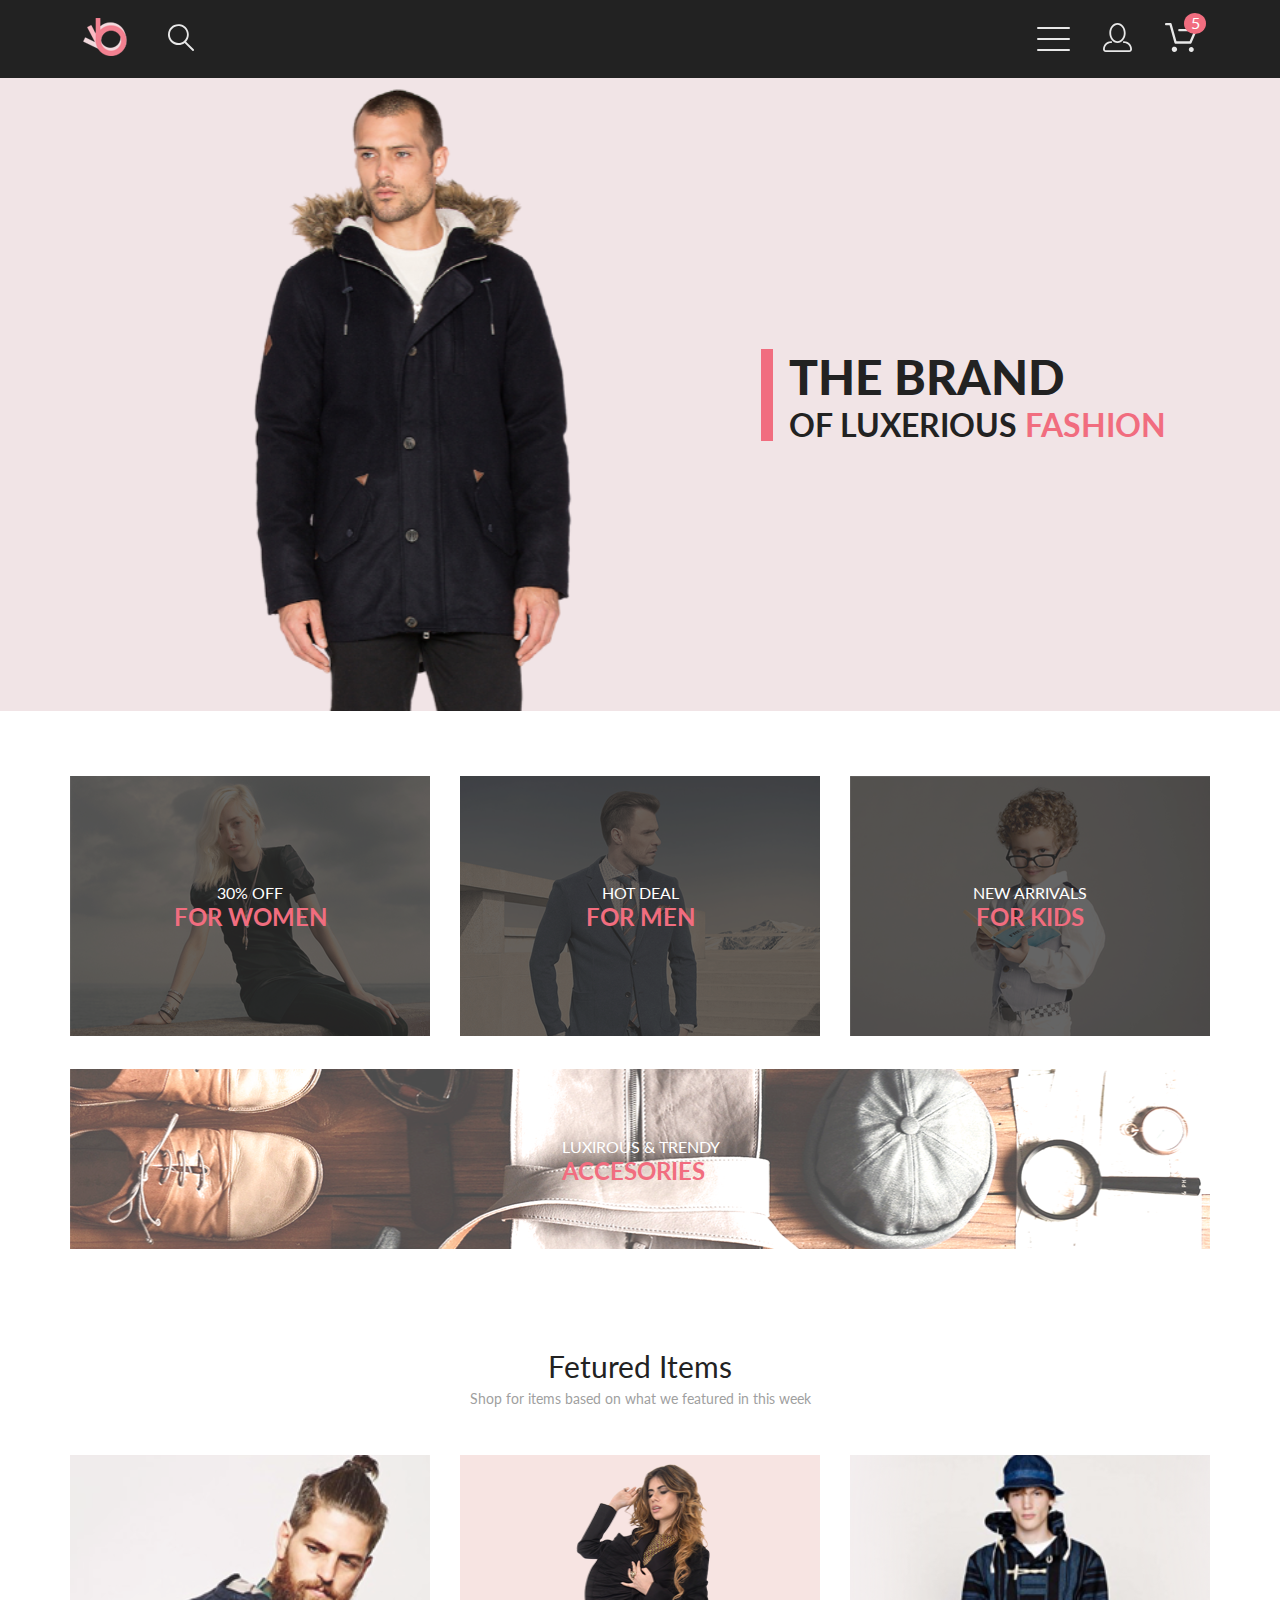
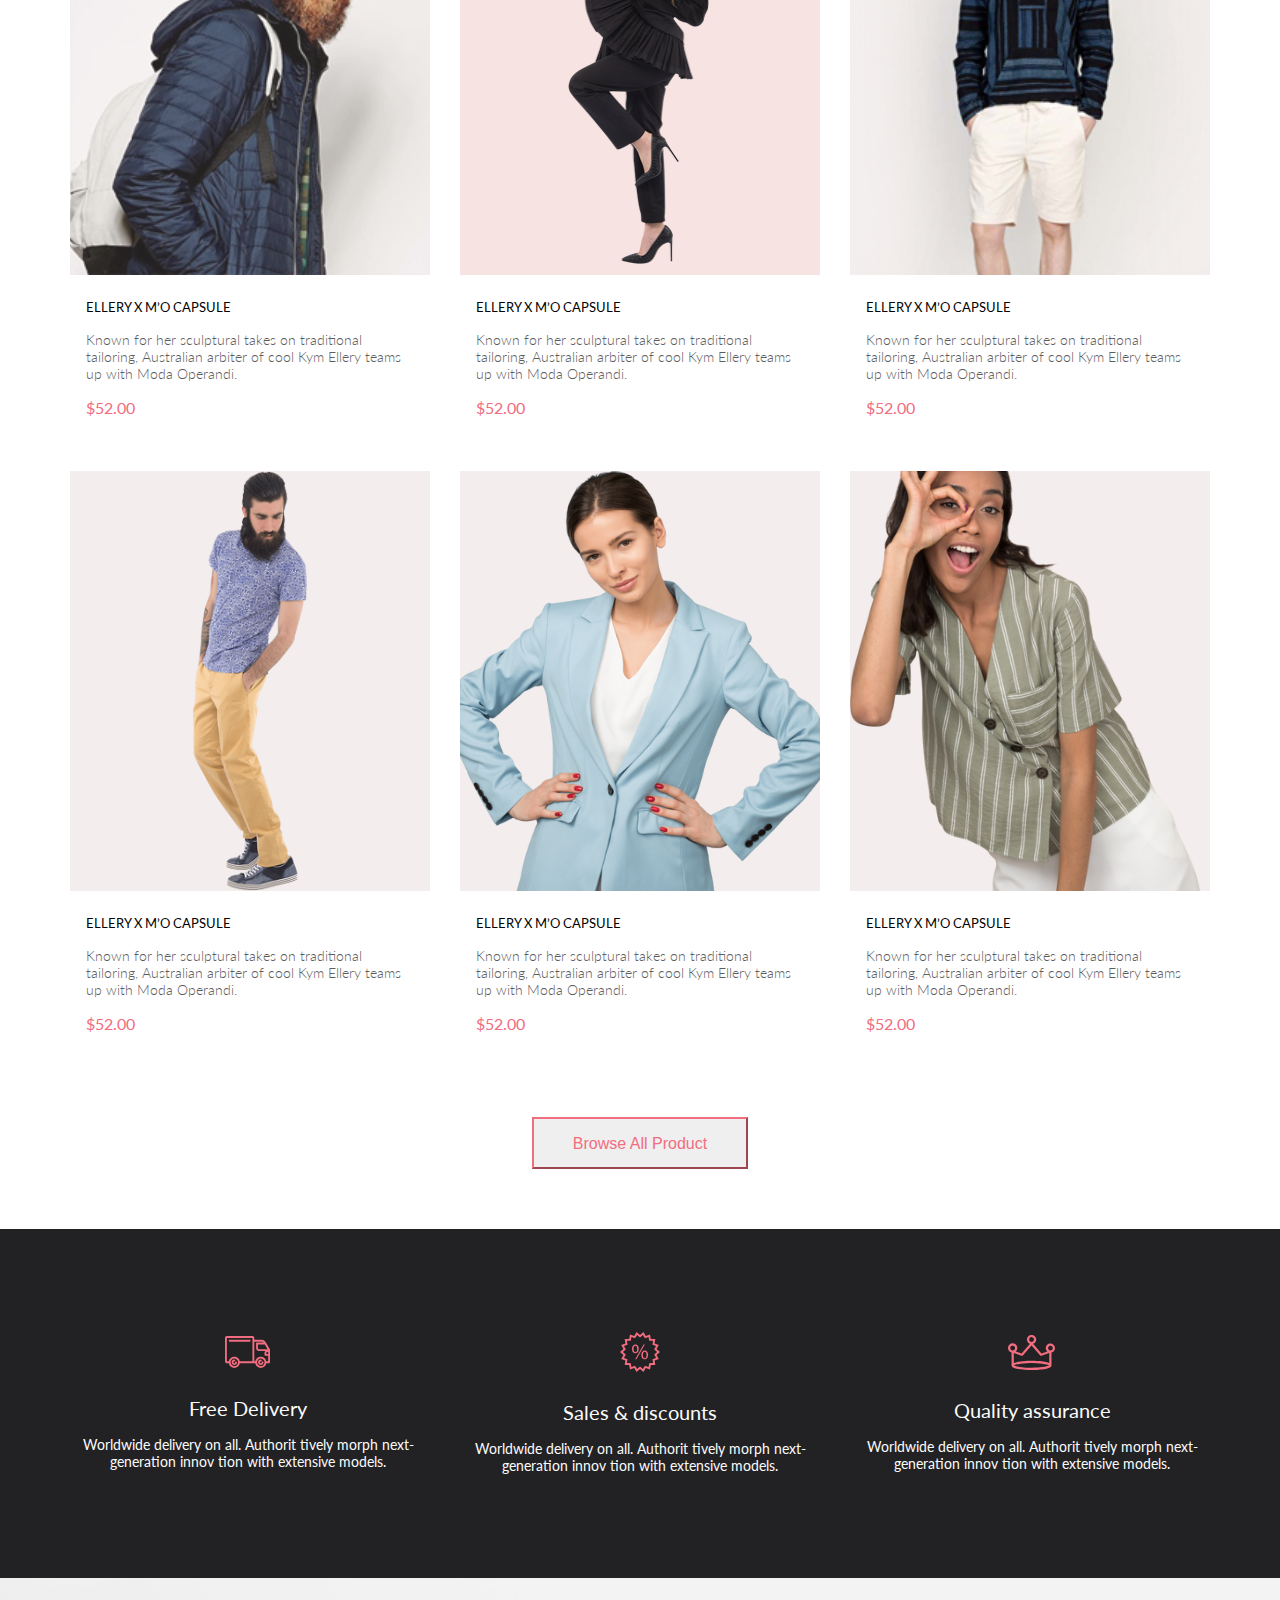
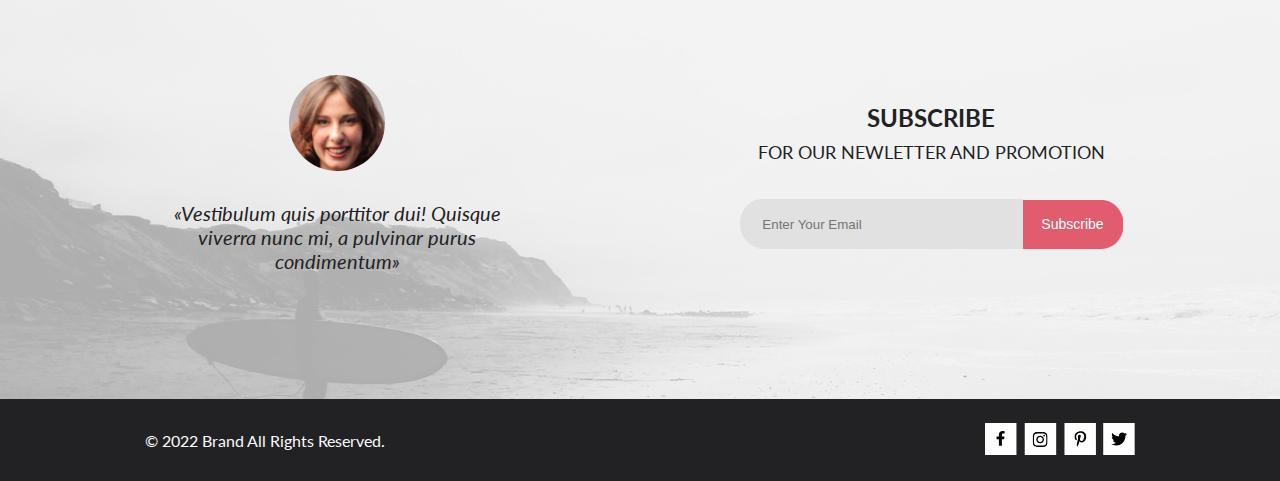
==== index.html @ 3a774848 "first commit" ====
<!DOCTYPE html>
<html lang="en">
<head>
    <meta charset="UTF-8">
    <meta name="viewport" content="width=device-width, initial-scale=1.0">
    <title>Document</title>
    <link rel="preconnect" href="https://fonts.googleapis.com">
    <link rel="preconnect" href="https://fonts.gstatic.com" crossorigin>
    <link href="https://fonts.googleapis.com/css2?family=Lato:wght@300;400&display=swap" rel="stylesheet">
    <link rel="stylesheet" href="style.css">
</head>
<body>
    <header class="header">
        <nav class="container_search">
            <a href="index.html"><img src="img/icon1.svg" alt="icon1"></a>
            <a class="search_button"><img src="img/icon2.svg" alt="icon2"></a>
        </nav>
        <nav class="container_nav">
            <div class="menu">
                <input type="checkbox" id="burger-checkbox" class="burger-checkbox">
                <label for="burger-checkbox" class="burger"></label>
                <ul class="menu-list">
                    <li>
                        <h3 class="menu_title">MENU</h3>
                    </li>
                    <li>
                        <h3 class="menu_heading">MAN</h3>
                    </li>
                    <li><a href="#" class="menu-item">Accessories</a>
                    <li>
                    <li><a href="#" class="menu-item">Bags</a>
                    <li>
                    <li><a href="#" class="menu-item">Denim</a>
                    <li>
                    <li><a href="#" class="menu-item">T-Shirts</a>
                    <li>
                    <li>
                        <h3 class="menu_heading">WOMAN</h3>
                    </li>
                    <li><a href="#" class="menu-item">Accessories</a>
                    <li>
                    <li><a href="#" class="menu-item">Jackets &amp;&nbsp;Coats</a>
                    <li>
                    <li><a href="#" class="menu-item">Polos</a>
                    <li>
                    <li><a href="#" class="menu-item">T-Shirts</a>
                    <li>
                    <li><a href="#" class="menu-item">Shirts</a>
                    <li>
                    <li>
                        <h3 class="menu_heading">KIDS</h3>
                    </li>
                    <li><a href="#" class="menu-item">Accessories</a>
                    <li>
                    <li><a href="#" class="menu-item">Jackets &amp;&nbsp;Coats</a>
                    <li>
                    <li><a href="#" class="menu-item">Polos</a>
                    <li>
                    <li><a href="#" class="menu-item">T-Shirts</a>
                    <li>
                    <li><a href="#" class="menu-item">Shirts</a>
                    <li>
                    <li><a href="#" class="menu-item">Bags</a>
                    <li>
                </ul>
            </div>
            <a class="person" href="#"><img src="img/icon4.svg" alt="icon4"></a>
            <a class="basket_full" href="#"><img src="img/icon5.svg" alt="icon5"></a>

        </nav>
    </header>
    <section class="top">
        <img class="top_image" src="img/top_image.svg" alt="top_image">
        <a class="brand" href="index.html">
            <img class="rectangle" src="img/Rectangle.svg" alt="Rectangle">
            <div class="brand_text">
                <h1 class="brand_title">THE BRAND</h1>
                <h2 class="lux">OF&nbsp;LUXERIOUS <span>FASHION</span></h2>
            </div>
        </a>
    </section>
    <section class="offer">
        <a class="offer_item" href="#">
            <img class="image" src="img/for_woman.svg" alt="for_woman">
            <div class="offer_text">
                <p class="offer_offer">30% OFF</p>
                <h2 class="offer_title">FOR WOMEN</h2>
            </div>
        </a>
        <a class="offer_item" href="#">
            <img class="image" src="img/for_man.svg" alt="for_men">
            <div class="offer_text">
                <p class="offer_offer">HOT DEAL</p>
                <h2 class="offer_title">FOR MEN</h2>
            </div>
        </a>
        <a class="offer_item" href="#">
            <img class="image" src="img/for_kids.svg" alt="for_kids">
            <div class="offer_text">
                <p class="offer_offer">NEW ARRIVALS</p>
                <h2 class="offer_title">FOR KIDS</h2>
            </div>
        </a>
        <a class="offer_item_big" href="#">
            <img class="image_big" src="img/accesories.svg" alt="offer_big">
            <div class="offer_text_big">
                <p class="offer_offer_big">LUXIROUS &amp;&nbsp;TRENDY</p>
                <h2 class="offer_title_big">ACCESORIES</h2>
            </div>
        </a>
    </section>
    <section class="content">
        <div class="heading">
            <h2 class="title">Fetured Items</h2>
            <p class="title_text">Shop for items based on&nbsp;what we&nbsp;featured in&nbsp;this week</p>
        </div>
        <div class="items">
            <div class="item">
                <img class="item_image" src="img/image1.svg" alt="image1">
                <img class="add_to_cart" src="img/Add_to_cart.svg" alt="Add_to_cart">
                <div class="item_content">
                    <h3 class="item_title">ELLERY X&nbsp;M&rsquo;O CAPSULE</h3>
                    <p class="text">Known for her sculptural takes on&nbsp;traditional tailoring, Australian arbiter
                        of&nbsp;cool
                        Kym Ellery teams up&nbsp;with Moda Operandi.</p>
                    <p class="price">$52.00</p>
                </div>
            </div>
            <div class="item">
                <img class="item_image" src="img/image2.svg" alt="image2">
                <img class="add_to_cart" src="img/Add_to_cart.svg" alt="Add_to_cart">
                <div class="item_content">
                    <h3 class="item_title">ELLERY X&nbsp;M&rsquo;O CAPSULE</h3>
                    <p class="text">Known for her sculptural takes on&nbsp;traditional tailoring, Australian arbiter
                        of&nbsp;cool
                        Kym Ellery teams up&nbsp;with Moda Operandi.</p>
                    <p class="price">$52.00</p>
                </div>
            </div>
            <div class="item">
                <img class="item_image" src="img/image3.svg" alt="image3">
                <img class="add_to_cart" src="img/Add_to_cart.svg" alt="Add_to_cart">
                <div class="item_content">
                    <h3 class="item_title">ELLERY X&nbsp;M&rsquo;O CAPSULE</h3>
                    <p class="text">Known for her sculptural takes on&nbsp;traditional tailoring, Australian arbiter
                        of&nbsp;cool
                        Kym Ellery teams up&nbsp;with Moda Operandi.</p>
                    <p class="price">$52.00</p>
                </div>
            </div>
            <div class="item">
                <img class="item_image" src="img/image4.svg" alt="image4">
                <img class="add_to_cart" src="img/Add_to_cart.svg" alt="Add_to_cart">
                <div class="item_content">
                    <h3 class="item_title">ELLERY X&nbsp;M&rsquo;O CAPSULE</h3>
                    <p class="text">Known for her sculptural takes on&nbsp;traditional tailoring, Australian arbiter
                        of&nbsp;cool
                        Kym Ellery teams up&nbsp;with Moda Operandi.</p>
                    <p class="price">$52.00</p>
                </div>
            </div>
            <div class="item">
                <img class="item_image" src="img/image5.svg" alt="image5">
                <img class="add_to_cart" src="img/Add_to_cart.svg" alt="Add_to_cart">
                <div class="item_content">
                    <h3 class="item_title">ELLERY X&nbsp;M&rsquo;O CAPSULE</h3>
                    <p class="text">Known for her sculptural takes on&nbsp;traditional tailoring, Australian arbiter
                        of&nbsp;cool
                        Kym Ellery teams up&nbsp;with Moda Operandi.</p>
                    <p class="price">$52.00</p>
                </div>
            </div>
            <div class="item">
                <img class="item_image" src="img/image6.svg" alt="image6">
                <img class="add_to_cart" src="img/Add_to_cart.svg" alt="Add_to_cart">
                <div class="item_content">
                    <h3 class="item_title">ELLERY X&nbsp;M&rsquo;O CAPSULE</h3>
                    <p class="text">Known for her sculptural takes on&nbsp;traditional tailoring, Australian arbiter
                        of&nbsp;cool
                        Kym Ellery teams up&nbsp;with Moda Operandi.</p>
                    <p class="price">$52.00</p>
                </div>
            </div>
        </div>
        <button class="browse_button">Browse All Product</button>
    </section>
    <section class="info_section">
        <article class="info_article">
            <img class="info_icon" src="img/forma_1.svg" alt="forma_1">
            <h3 class="info_heading">Free Delivery</h3>
            <p class="info_text">Worldwide delivery on&nbsp;all. Authorit tively morph next-generation innov tion with
                extensive models.</p>
        </article>
        <article class="info_article">
            <img class="info_icon" src="img/forma_2.svg" alt="forma_2">
            <h3 class="info_heading">Sales &amp;&nbsp;discounts</h3>
            <p class="info_text">Worldwide delivery on&nbsp;all. Authorit tively morph next-generation innov tion with
                extensive models.</p>
        </article>
        <article class="info_article">
            <img class="info_icon" src="img/forma_3.svg" alt="forma_3">
            <h3 class="info_heading">Quality assurance</h3>
            <p class="info_text">Worldwide delivery on&nbsp;all. Authorit tively morph next-generation innov tion with
                extensive models.</p>
        </article>
    </section>
    <section class="subscribe_section">
        <article class="subscribe_info">
            <img class="ellips" src="img/Ellips.svg" alt="ellips">
            <p class="subscribe_text">&laquo;Vestibulum quis porttitor dui! Quisque viverra nunc&nbsp;mi,
                a&nbsp;pulvinar purus
                condimentum&raquo;</p>
        </article>
        <article class="subscribe">
            <div class="subscribe_fulltext">
                <h2 class="subscribe_title">SUBSCRIBE</h2>
                <h2 class="subscribe_heading">FOR OUR NEWLETTER AND PROMOTION</h2>
            </div>
            <form class="subscribe_action" action="#">
                <div>
                    <input class="input" type="email" required placeholder="Enter Your Email">
                </div>
                <button class="subscribe_button" type="submit">Subscribe</button>
            </form>    
        </article>
    </section>
    <footer class="footer">
        <div class="copyright">
            <p>&copy;&nbsp;2022 Brand All Rights Reserved.</p>
        </div>
        <div class="social_icons">
            <a class="social_link" href="#"><svg width="32" height="32" viewBox="0 0 32 32" fill="none"
                    xmlns="http://www.w3.org/2000/svg">
                    <path d="M31.4506 0H0V32H31.4506V0Z" fill="white" />
                    <path
                        d="M19.0883 16.28L19.5068 13.616H16.8901V11.8873C16.8901 11.1585 17.2557 10.4481 18.4276 10.4481H19.6171V8.17997C19.6171 8.17997 18.5376 8 17.5055 8C15.3506 8 13.9421 9.27593 13.9421 11.5857V13.616H11.5468V16.28H13.9421V22.72H16.8901V16.28H19.0883Z"
                        fill="black" />
                </svg>

            </a>
            <a class="social_link" href="#"><svg width="33" height="32" viewBox="0 0 33 32" fill="none"
                    xmlns="http://www.w3.org/2000/svg">
                    <path d="M32.1883 0H0.737671V32H32.1883V0Z" fill="white" />
                    <g clip-path="url(#clip0_190_1608)">
                        <path
                            d="M16.1368 12.6816C14.0216 12.6816 12.3155 14.3849 12.3155 16.4967C12.3155 18.6084 14.0216 20.3117 16.1368 20.3117C18.2519 20.3117 19.958 18.6084 19.958 16.4967C19.958 14.3849 18.2519 12.6816 16.1368 12.6816ZM16.1368 18.9769C14.7699 18.9769 13.6525 17.8646 13.6525 16.4967C13.6525 15.1287 14.7666 14.0164 16.1368 14.0164C17.507 14.0164 18.6211 15.1287 18.6211 16.4967C18.6211 17.8646 17.5036 18.9769 16.1368 18.9769ZM21.0056 12.5256C21.0056 13.0203 20.6065 13.4154 20.1143 13.4154C19.6188 13.4154 19.223 13.017 19.223 12.5256C19.223 12.0342 19.6221 11.6357 20.1143 11.6357C20.6065 11.6357 21.0056 12.0342 21.0056 12.5256ZM23.5364 13.4287C23.4799 12.2367 23.2072 11.1808 22.3325 10.3109C21.4612 9.441 20.4036 9.16873 19.2097 9.10897C17.9792 9.03924 14.291 9.03924 13.0605 9.10897C11.8699 9.16541 10.8123 9.43768 9.93768 10.3076C9.06302 11.1775 8.79364 12.2334 8.73378 13.4254C8.66394 14.6539 8.66394 18.3361 8.73378 19.5646C8.79031 20.7566 9.06302 21.8125 9.93768 22.6824C10.8123 23.5523 11.8666 23.8246 13.0605 23.8844C14.291 23.9541 17.9792 23.9541 19.2097 23.8844C20.4036 23.8279 21.4612 23.5556 22.3325 22.6824C23.2039 21.8125 23.4766 20.7566 23.5364 19.5646C23.6063 18.3361 23.6063 14.6572 23.5364 13.4287ZM21.9468 20.8828C21.6874 21.5336 21.1852 22.0349 20.53 22.2972C19.5489 22.6857 17.2209 22.5961 16.1368 22.5961C15.0526 22.5961 12.7213 22.6824 11.7435 22.2972C11.0917 22.0383 10.5895 21.5369 10.3268 20.8828C9.93768 19.9033 10.0275 17.5791 10.0275 16.4967C10.0275 15.4142 9.941 13.0867 10.3268 12.1105C10.5862 11.4597 11.0884 10.9584 11.7435 10.6961C12.7246 10.3076 15.0526 10.3972 16.1368 10.3972C17.2209 10.3972 19.5523 10.3109 20.53 10.6961C21.1818 10.9551 21.684 11.4564 21.9468 12.1105C22.3359 13.09 22.2461 15.4142 22.2461 16.4967C22.2461 17.5791 22.3359 19.9066 21.9468 20.8828Z"
                            fill="black" />
                    </g>
                    <defs>
                        <clipPath id="clip0_190_1608">
                            <rect width="14.8991" height="17" fill="white" transform="translate(8.68396 8)" />
                        </clipPath>
                    </defs>
                </svg>
            </a>
            <a class="social_link" href="#"><svg width="32" height="32" viewBox="0 0 32 32" fill="none"
                    xmlns="http://www.w3.org/2000/svg">
                    <path d="M31.9259 0H0.475342V32H31.9259V0Z" fill="white" />
                    <g clip-path="url(#clip0_190_1616)">
                        <path
                            d="M16.7402 8.20312C13.5555 8.20312 10.4081 10.3406 10.4081 13.8C10.4081 16 11.6373 17.25 12.3822 17.25C12.6895 17.25 12.8664 16.3875 12.8664 16.1438C12.8664 15.8531 12.1308 15.2344 12.1308 14.025C12.1308 11.5125 14.0304 9.73125 16.4888 9.73125C18.6026 9.73125 20.167 10.9406 20.167 13.1625C20.167 14.8219 19.5058 17.9344 17.3641 17.9344C16.5912 17.9344 15.9301 17.3719 15.9301 16.5656C15.9301 15.3844 16.7495 14.2406 16.7495 13.0219C16.7495 10.9531 13.8349 11.3281 13.8349 13.8281C13.8349 14.3531 13.9001 14.9344 14.1329 15.4125C13.7045 17.2688 12.8292 20.0344 12.8292 21.9469C12.8292 22.5375 12.913 23.1188 12.9689 23.7094C13.0744 23.8281 13.0216 23.8156 13.183 23.7563C14.7474 21.6 14.6916 21.1781 15.3993 18.3562C15.7811 19.0875 16.7681 19.4812 17.5503 19.4812C20.8468 19.4812 22.3274 16.2469 22.3274 13.3313C22.3274 10.2281 19.6641 8.20312 16.7402 8.20312Z"
                            fill="black" />
                    </g>
                    <defs>
                        <clipPath id="clip0_190_1616">
                            <rect width="11.9193" height="16" fill="white" transform="translate(10.4081 8)" />
                        </clipPath>
                    </defs>
                </svg>
            </a>
            <a class="social_link" href=""><svg width="32" height="32" viewBox="0 0 32 32" fill="none"
                    xmlns="http://www.w3.org/2000/svg">
                    <path d="M31.6636 0H0.213013V32H31.6636V0Z" fill="white" />
                    <g clip-path="url(#clip0_190_1612)">
                        <path
                            d="M22.4181 12.7411C22.4281 12.8832 22.4281 13.0253 22.4281 13.1675C22.4281 17.5025 19.1509 22.4974 13.161 22.4974C11.3156 22.4974 9.60132 21.9593 8.1593 21.0253C8.42149 21.0558 8.67357 21.0659 8.94585 21.0659C10.4685 21.0659 11.8702 20.5482 12.9895 19.6649C11.5576 19.6345 10.3576 18.6903 9.94415 17.3908C10.1458 17.4213 10.3475 17.4416 10.5593 17.4416C10.8517 17.4416 11.1442 17.4009 11.4164 17.3299C9.92401 17.0253 8.80465 15.7055 8.80465 14.1116V14.071C9.23825 14.3147 9.74249 14.467 10.2769 14.4873C9.39959 13.8984 8.82483 12.8933 8.82483 11.7563C8.82483 11.1472 8.98614 10.5888 9.26851 10.1015C10.8719 12.0913 13.282 13.3908 15.9844 13.5329C15.934 13.2893 15.9038 13.0355 15.9038 12.7817C15.9038 10.9746 17.3559 9.5025 19.1609 9.5025C20.0987 9.5025 20.9457 9.89844 21.5407 10.538C22.2768 10.3959 22.9827 10.1218 23.6079 9.74616C23.3659 10.5076 22.8516 11.1472 22.176 11.5533C22.8315 11.4822 23.4668 11.2994 24.0516 11.0457C23.608 11.6954 23.0533 12.274 22.4181 12.7411Z"
                            fill="black" />
                    </g>
                    <defs>
                        <clipPath id="clip0_190_1612">
                            <rect width="15.8924" height="16" fill="white" transform="translate(8.1593 8)" />
                        </clipPath>
                    </defs>
                </svg>
            </a>
        </div>
    </footer>
</body>

</html>
---- style.css ----
* {
  margin: 0;
  padding: 0;
}

a {
  text-decoration: none;
}

body {
  font-family: "Lato", sans-serif;
}

.header {
  padding-left: calc(50% - 573px);
  padding-right: calc(50% - 573px);
  background-color: #222;
  padding-top: 18px;
  padding-bottom: 19px;
  display: flex;
  flex-direction: row;
  align-items: center;
  justify-content: space-between;
}

.container_search {
  display: flex;
  align-items: center;
  justify-content: center;
  gap: 41px;
  margin-left: 16px;
}

.container_nav {
  display: flex;
  align-items: center;
  justify-content: center;
  gap: 33px;
  margin-right: 16px;
}

.burger-checkbox {
  position: absolute;
  visibility: hidden;
}

.burger {
  position: relative;
  z-index: 1;
  cursor: pointer;
  display: block;
  position: relative;
  border: none;
  background: transparent;
  width: 33px;
  height: 24px;
}

.burger::before,
.burger::after {
  content: "";
  left: 0;
  position: absolute;
  display: block;
  width: 100%;
  height: 2px;
  border-radius: 10px;
  background: #E8E8E8;
}

.burger::before {
  top: 0;
  box-shadow: 0 11px 0 #E8E8E8;
  transition: box-shadow 0.3s 0.15s, top 0.3s 0.15s, transform 0.3s;
}

.burger::after {
  bottom: 0;
  transition: bottom 0.3s 0.15s, transform 0.3s;
}

.burger-checkbox:checked + .burger::before {
  top: 11px;
  transform: rotate(45deg);
  box-shadow: 0 6px 0 rgba(0, 0, 0, 0);
  transition: box-shadow 0.15s, top 0.3s, transform 0.3s 0.15s;
}

.burger-checkbox:checked + .burger::after {
  bottom: 11px;
  transform: rotate(-45deg);
  transition: bottom 0.3s, transform 0.3s 0.15s;
}

.menu-list {
  top: 78px;
  right: 0;
  position: absolute;
  padding: 42px 0;
  margin: 0;
  background: #FFFFFF;
  list-style-type: none;
  transform: translateY(-110%);
  transition: 0.8s;
  width: 232px;
  display: grid;
}

.menu-item {
  display: block;
  padding-bottom: 11px;
  padding-top: 11px;
  padding-left: 54px;
  color: #6F6E6E;
  font-size: 14px;
  line-height: 16.8px;
  font-weight: 400;
  text-align: start;
  text-decoration: none;
}

.menu-item:hover {
  background: rgba(255, 255, 255, 0.2);
}

.burger-checkbox:checked ~ .menu-list {
  transition: 0.8s;
  transform: translateY(0);
}

.menu_title {
  font-size: 14px;
  font-weight: 700;
  line-height: 17px;
  letter-spacing: 0em;
  text-align: left;
  color: #000000;
  padding-top: 32px;
  padding-left: 33px;
  padding-bottom: 14px;
}

.menu_heading {
  font-size: 14px;
  font-weight: 400;
  line-height: 17px;
  letter-spacing: 0em;
  text-align: left;
  color: #F16D7F;
  padding-left: 33px;
  padding-bottom: 10px;
  padding-top: 10px;
}

.basket_full {
  position: relative;
}

.basket_full::after {
  position: absolute;
  top: -10px;
  right: -9px;
  padding-bottom: 3px;
  padding-left: 2px;
  padding-right: 2px;
  border-radius: 50%;
  content: "5";
  -webkit-text-size-adjust: 8px;
     -moz-text-size-adjust: 8px;
          text-size-adjust: 8px;
  width: 18px;
  height: 18px;
  background-color: #F16D7F;
  color: white;
  display: flex;
  justify-content: center;
  align-content: center;
}

.top {
  background-color: #F1E4E6;
  display: flex;
  flex-direction: row;
  align-items: center;
  justify-content: flex-start;
  gap: 30px;
  padding-left: calc(50% - 573px);
  padding-right: calc(50% - 573px);
}
.top_image {
  max-width: 664px;
}

.brand_title {
  font-size: 48px;
  font-weight: 900;
  line-height: 58px;
  letter-spacing: 0em;
  text-align: left;
  color: #222222;
}

.lux {
  font-size: 32px;
  font-weight: 700;
  line-height: 38px;
  letter-spacing: 0em;
  text-align: left;
  font-family: Lato;
  color: #222222;
}

h2 span {
  color: #F16D7F;
}

.brand {
  height: 93px;
  gap: 16px;
}
.brand_text {
  padding-left: 28px;
  width: 380px;
}

.rectangle {
  position: absolute;
}

.offer {
  display: grid;
  grid-template-columns: repeat(3, 360px);
  gap: 30px;
  justify-content: center;
  padding-top: 65px;
  padding-bottom: 96px;
}
.offer_item {
  position: relative;
}
.offer_text {
  position: absolute;
  width: 360px;
  height: 260px;
  display: flex;
  flex-direction: column;
  justify-content: center;
  align-items: center;
  bottom: 1%;
}
.offer_offer {
  font-size: 16px;
  font-weight: 400;
  line-height: 19px;
  letter-spacing: 0em;
  text-align: center;
  color: #FFFFFF;
}
.offer_title {
  font-size: 24px;
  font-weight: 700;
  line-height: 29px;
  letter-spacing: 0em;
  text-align: center;
  color: #F16D7F;
}
.offer_item_big {
  position: relative;
}
.offer_text_big {
  position: absolute;
  bottom: 1%;
  width: 1142px;
  height: 180px;
  display: grid;
  justify-content: center;
  align-content: center;
  align-items: center;
  grid-column: span 3;
}
.offer_offer_big {
  font-size: 16px;
  font-weight: 400;
  line-height: 19px;
  color: #FFFFFF;
}
.offer_title_big {
  font-size: 24px;
  font-weight: 700;
  line-height: 29px;
  color: #F16D7F;
}

.image {
  opacity: 86%;
  filter: brightness(30%);
}
.image .image_big {
  display: grid;
  justify-content: center;
  grid-column: span 3;
  filter: brightness(30%);
}

.content {
  display: flex;
  flex-direction: column;
  align-items: center;
}

.heading {
  display: flex;
  flex-direction: column;
  align-items: center;
  gap: 6px;
  padding-bottom: 48px;
}

.title {
  color: #222;
  font-size: 30px;
  font-style: normal;
  font-weight: 400;
  line-height: normal;
}
.title_text {
  color: #9F9F9F;
  font-size: 14px;
  font-style: normal;
  font-weight: 400;
  line-height: normal;
}

.items {
  display: grid;
  grid-template-columns: repeat(3, 360px);
  gap: 30px;
}

.item {
  display: flex;
  flex-direction: column;
  align-items: flex-start;
  position: relative;
}
.item_content {
  display: flex;
  flex-direction: column;
  align-items: flex-start;
  gap: 16px;
  padding-top: 24px;
  padding-bottom: 24px;
  padding-left: 16px;
  padding-right: 16px;
}
.item_title {
  color: #000;
  font-size: 13px;
  font-style: normal;
  font-weight: 400;
  line-height: normal;
}

.add_to_cart {
  position: absolute;
  top: 188px;
  right: 110px;
  filter: opacity(0);
}

.text {
  color: #5D5D5D;
  font-size: 14px;
  font-style: normal;
  font-weight: 300;
  line-height: normal;
}

.price {
  color: #F16D7F;
  font-size: 16px;
  font-style: normal;
  font-weight: 400;
  line-height: normal;
}

.item:hover .item_image {
  filter: opacity(86%) brightness(20%);
}

.item:hover .add_to_cart {
  filter: opacity(86%);
}

.browse_button {
  margin-top: 60px;
  margin-bottom: 60px;
  padding-top: 15px;
  padding-bottom: 14px;
  padding-left: 39px;
  padding-right: 39px;
  border-color: #F16D7F;
  color: #F16D7F;
  font-size: 16px;
  font-weight: 400;
  line-height: 19px;
  letter-spacing: 0em;
  text-align: left;
}

.browse_button:hover {
  color: white;
  background-color: #F16D7F;
}

.info_section {
  padding-top: 103px;
  padding-bottom: 104px;
  padding-left: calc(50% - 573px);
  padding-right: calc(50% - 573px);
  background-color: #222224;
  display: flex;
  flex-direction: row;
  align-items: center;
  justify-content: center;
  gap: 30px;
}

.info_article {
  display: flex;
  flex-direction: column;
  align-items: center;
}

.info_heading {
  padding-top: 28px;
  padding-bottom: 16px;
  font-size: 20px;
  font-weight: 400;
  line-height: 24px;
  letter-spacing: 0em;
  text-align: left;
  color: #FBFBFB;
}

.info_text {
  font-size: 14px;
  font-weight: 400;
  line-height: 17px;
  letter-spacing: 0em;
  text-align: center;
  color: #FBFBFB;
}

.subscribe_section {
  background-image: url(img/photo_subscribe.svg);
  padding-top: 97px;
  padding-bottom: 126px;
  padding-left: calc(50% - 573px);
  padding-right: calc(50% - 573px);
  display: flex;
  flex-direction: row;
  align-items: center;
  justify-content: center;
  gap: 223px;
}

.subscribe_text {
  font-size: 20px;
  font-style: italic;
  font-weight: 400;
  line-height: 24px;
  letter-spacing: 0em;
  text-align: center;
  color: #222224;
  width: 360px;
}

.subscribe_info {
  display: flex;
  flex-direction: column;
  align-items: center;
  gap: 30px;
}

.subscribe {
  display: flex;
  flex-direction: column;
  align-items: center;
  gap: 32px;
}

.subscribe_fulltext {
  display: flex;
  flex-direction: column;
  align-items: center;
}

.subscribe_title {
  font-size: 24px;
  font-weight: 700;
  line-height: 38px;
  letter-spacing: 0em;
  text-align: center;
  color: #222224;
}

.subscribe_heading {
  font-size: 18px;
  font-weight: 400;
  line-height: 30px;
  letter-spacing: 0em;
  text-align: center;
  color: #222224;
}

.subscribe_action {
  display: flex;
  flex-direction: row;
  align-items: center;
  justify-content: center;
}

.input {
  padding-top: 18px;
  padding-bottom: 17px;
  padding-left: 22px;
  padding-right: 84px;
  background: transparent url(img/Rounded_Rectangle.svg);
  border: none;
}

.subscribe_button {
  background: transparent url(img/button_rectangle.svg);
  border: none;
  padding-top: 16px;
  padding-bottom: 16px;
  padding-left: 18px;
  padding-right: 19px;
  color: #FFFFFF;
  font-size: 14px;
  font-weight: 400;
  line-height: 17px;
  letter-spacing: 0em;
  text-align: center;
}

.subscribe_button:hover {
  filter: brightness(70%);
}

.footer {
  background: #222224;
  padding-top: 24px;
  padding-bottom: 23px;
  padding-left: calc(50% - 573px);
  padding-right: calc(50% - 573px);
  display: flex;
  align-items: center;
  justify-content: center;
  gap: 600px;
}

.copyright {
  font-size: 16px;
  font-weight: 400;
  line-height: 19px;
  letter-spacing: 0em;
  text-align: left;
  color: #FBFBFB;
}

.social_icons {
  display: flex;
  align-items: center;
  justify-content: center;
  gap: 7px;
}

.social_link:hover path {
  stroke: white;
  fill: #F16D7F;
}

@media (max-width: 1024px) {
  .header {
    padding-left: 16px;
    padding-right: 16px;
  }
  .top {
    display: flex;
    justify-content: center;
    padding-left: calc(50% - 376px);
    padding-right: calc(50% - 376px);
  }
  .top_image {
    max-width: 386px;
  }
  .brand {
    max-width: 311px;
  }
  .brand_title {
    font-size: 44px;
    font-weight: 900;
    line-height: 53px;
    letter-spacing: 0em;
    text-align: left;
  }
  .lux {
    font-size: 24px;
    font-weight: 700;
    line-height: 29px;
    letter-spacing: 0em;
    text-align: left;
  }
  .offer {
    display: grid;
    grid-template-columns: repeat(3, 232px);
    gap: 19px;
    justify-content: center;
    padding-top: 65px;
    padding-bottom: 96px;
  }
  .image {
    width: 232px;
  }
  .offer_text {
    width: 232px;
    height: 167px;
  }
  .image_big {
    width: 734px;
  }
  .offer_text_big {
    width: 734px;
    height: 116px;
  }
  .items {
    display: grid;
    grid-template-columns: repeat(2, 360px);
    gap: 19px;
  }
  .item_image {
    max-width: 360px;
  }
  .info_section {
    display: flex;
    flex-direction: column;
    gap: 48px;
  }
  .info_article {
    width: 360px;
  }
  .subscribe_section {
    background-image: url(img/photo_subscribe.svg);
    padding-top: 0;
    padding-bottom: 0;
    height: 448px;
    display: flex;
    flex-direction: column;
    gap: 28px;
  }
  .footer {
    padding-left: calc(50% - 376px);
    padding-right: calc(50% - 376px);
    justify-content: space-between;
    gap: 0;
  }
}
@media (max-width: 1024px) and (max-width: 767px) {
  .header {
    max-width: 767px;
  }
  .person {
    display: none;
  }
  .basket_full {
    display: none;
  }
  .top {
    height: 363px;
  }
  .top_image {
    display: none;
  }
  .brand {
    margin-bottom: 150px;
    margin-top: 150px;
  }
  .brand_title {
    font-size: 38px;
    font-weight: 900;
    line-height: 46px;
  }
  .lux {
    font-size: 20px;
    font-weight: 700;
    line-height: 24px;
  }
  .rectangle {
    height: 80px;
  }
  .offer {
    display: flex;
    flex-direction: column;
    align-content: center;
    align-items: center;
    gap: 19px;
    padding-top: 65px;
    padding-bottom: 96px;
  }
  .image {
    width: 343px;
  }
  .offer_text {
    height: 247px;
    width: 343px;
  }
  .image_big {
    width: 343px;
    height: 111px;
  }
  .offer_text_big {
    width: 343px;
    height: 111px;
  }
  .content {
    margin-left: 9px;
    margin-right: 9px;
  }
  .items {
    display: grid;
    grid-template-columns: repeat(1, 359px);
    gap: 19px;
  }
  .item_title {
    margin-left: 9px;
  }
  .text {
    margin-left: 9px;
  }
  .price {
    margin-left: 9px;
  }
  .subscribe_section {
    max-width: 767;
    height: 550px;
    background-image: url(img/photo_subscribe2.svg);
  }
  .subscribe_text {
    width: auto;
    max-width: 360px;
  }
  .subscribe_heading {
    font-size: 14px;
    font-weight: 400;
    line-height: 21px;
    letter-spacing: 0em;
    text-align: center;
  }
  .input {
    padding-right: 0;
  }
  .footer {
    display: flex;
    flex-direction: column-reverse;
    gap: 40px;
    padding-top: 43px;
    padding-bottom: 9px;
  }
}/*# sourceMappingURL=style.css.map */
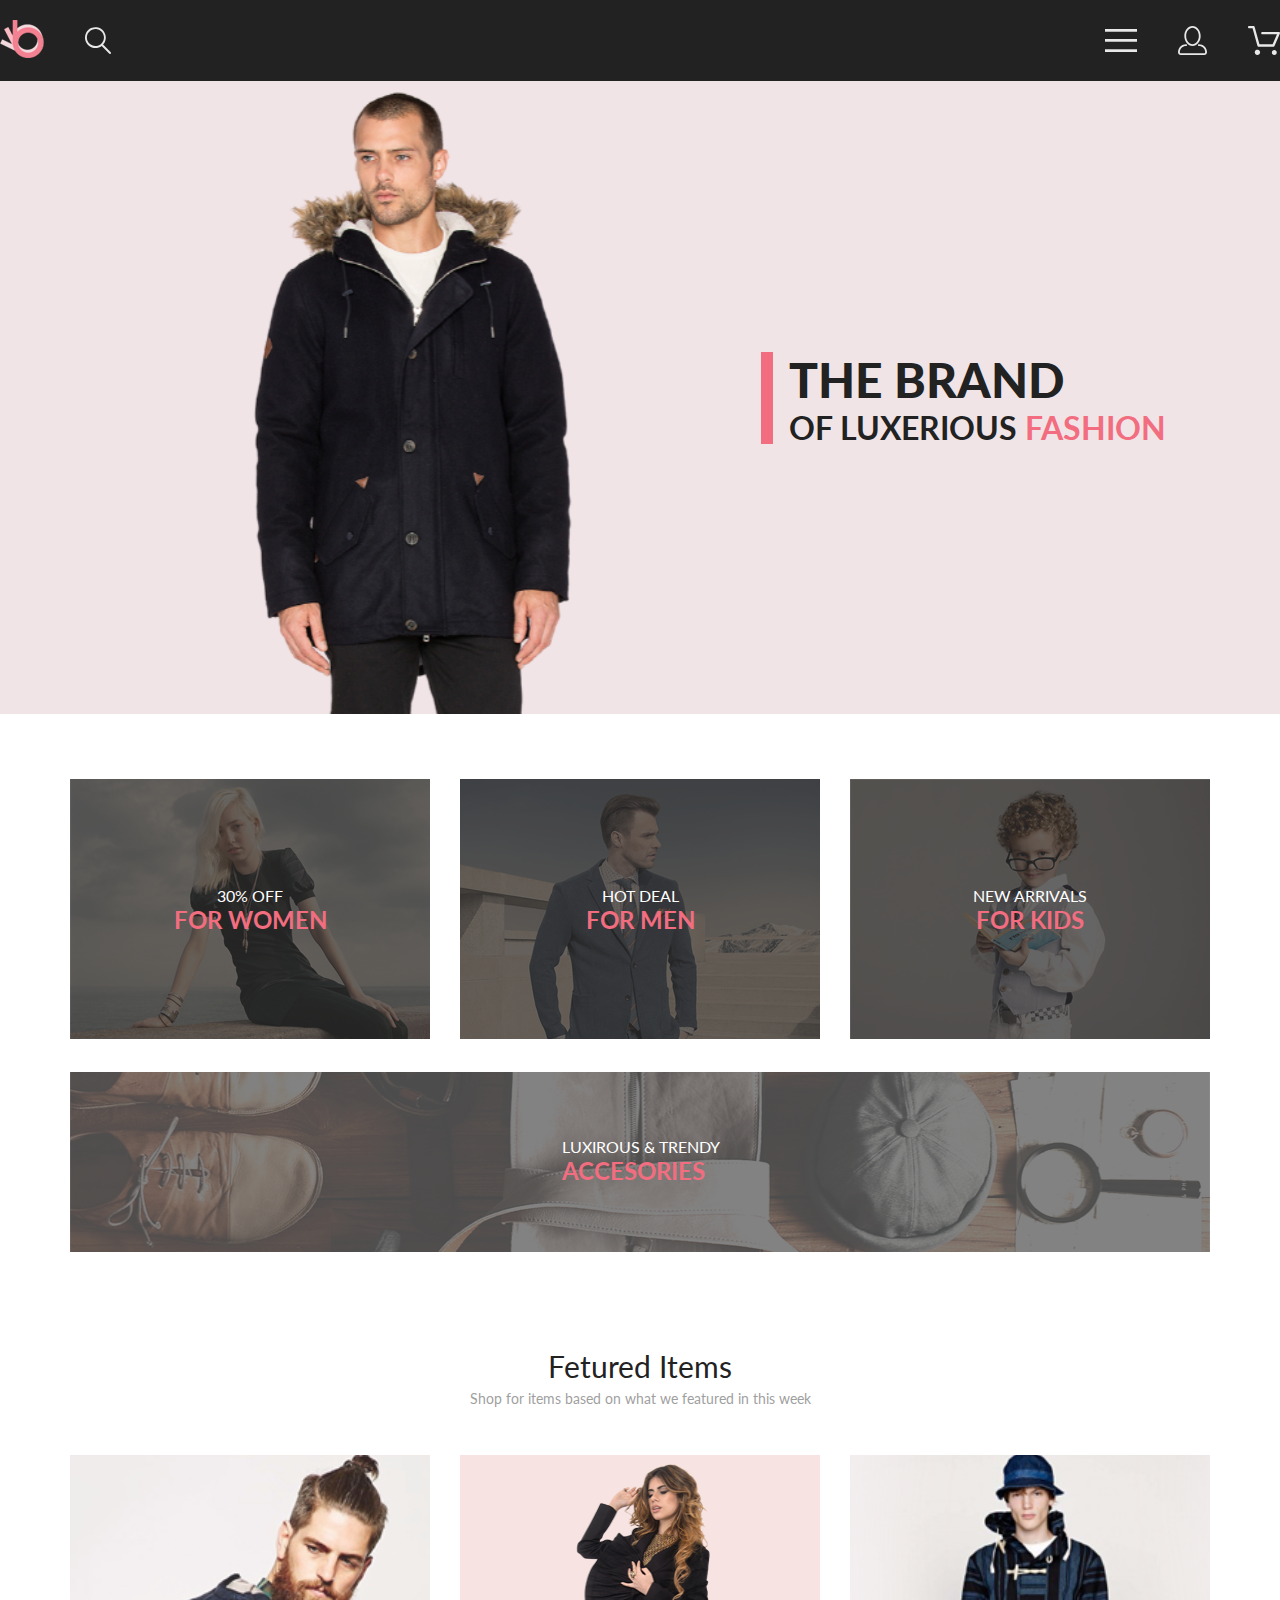
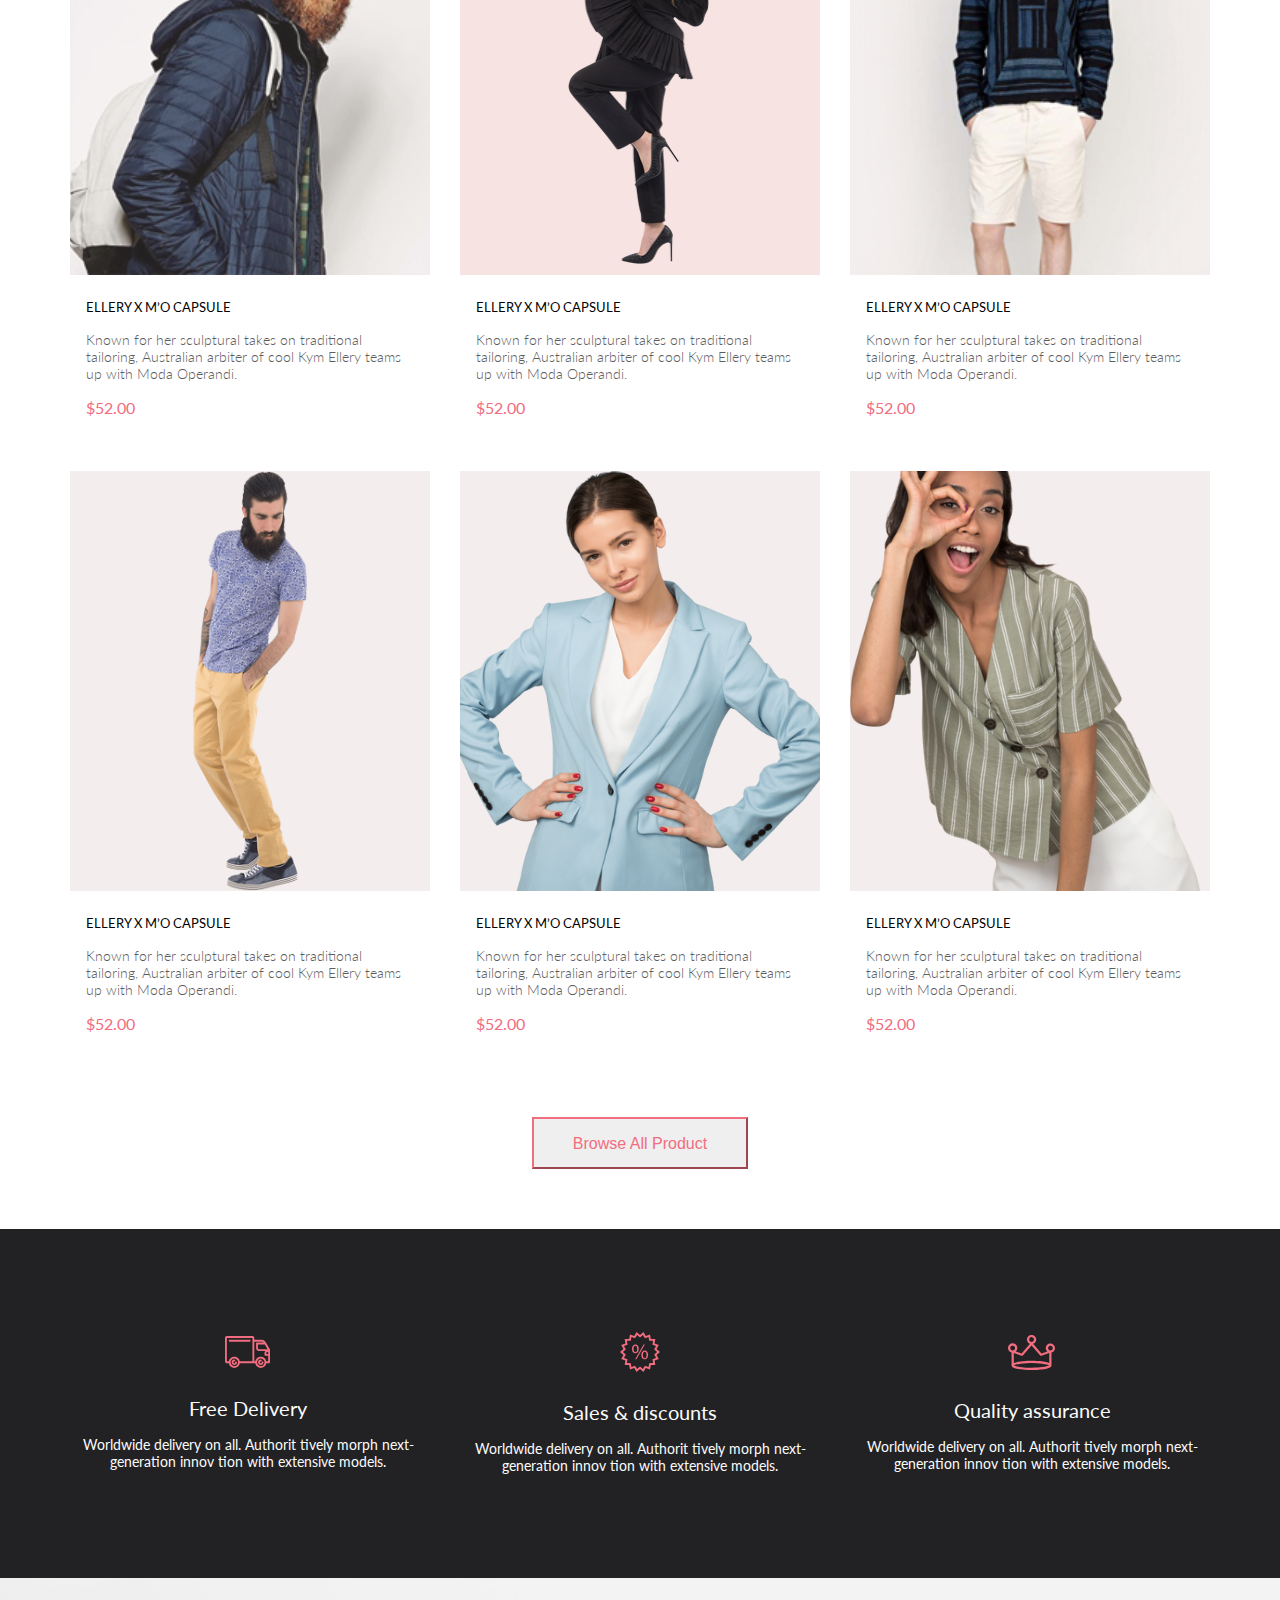
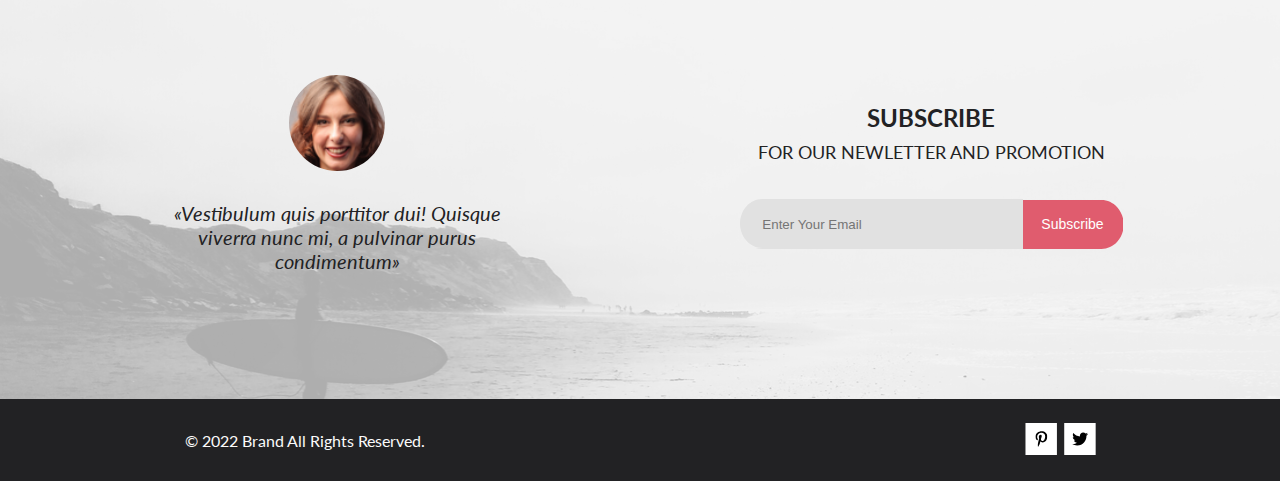
==== commit 8d9779fe: "new changes" ====
--- a/index.html
+++ b/index.html
@@ -10,64 +10,31 @@
     <link rel="stylesheet" href="style.css">
 </head>
 <body>
-    <header class="header">
-        <nav class="container_search">
-            <a href="index.html"><img src="img/icon1.svg" alt="icon1"></a>
-            <a class="search_button"><img src="img/icon2.svg" alt="icon2"></a>
-        </nav>
-        <nav class="container_nav">
-            <div class="menu">
-                <input type="checkbox" id="burger-checkbox" class="burger-checkbox">
-                <label for="burger-checkbox" class="burger"></label>
-                <ul class="menu-list">
-                    <li>
-                        <h3 class="menu_title">MENU</h3>
-                    </li>
-                    <li>
-                        <h3 class="menu_heading">MAN</h3>
-                    </li>
-                    <li><a href="#" class="menu-item">Accessories</a>
-                    <li>
-                    <li><a href="#" class="menu-item">Bags</a>
-                    <li>
-                    <li><a href="#" class="menu-item">Denim</a>
-                    <li>
-                    <li><a href="#" class="menu-item">T-Shirts</a>
-                    <li>
-                    <li>
-                        <h3 class="menu_heading">WOMAN</h3>
-                    </li>
-                    <li><a href="#" class="menu-item">Accessories</a>
-                    <li>
-                    <li><a href="#" class="menu-item">Jackets &amp;&nbsp;Coats</a>
-                    <li>
-                    <li><a href="#" class="menu-item">Polos</a>
-                    <li>
-                    <li><a href="#" class="menu-item">T-Shirts</a>
-                    <li>
-                    <li><a href="#" class="menu-item">Shirts</a>
-                    <li>
-                    <li>
-                        <h3 class="menu_heading">KIDS</h3>
-                    </li>
-                    <li><a href="#" class="menu-item">Accessories</a>
-                    <li>
-                    <li><a href="#" class="menu-item">Jackets &amp;&nbsp;Coats</a>
-                    <li>
-                    <li><a href="#" class="menu-item">Polos</a>
-                    <li>
-                    <li><a href="#" class="menu-item">T-Shirts</a>
-                    <li>
-                    <li><a href="#" class="menu-item">Shirts</a>
-                    <li>
-                    <li><a href="#" class="menu-item">Bags</a>
-                    <li>
-                </ul>
-            </div>
-            <a class="person" href="#"><img src="img/icon4.svg" alt="icon4"></a>
-            <a class="basket_full" href="#"><img src="img/icon5.svg" alt="icon5"></a>
+    <header class="header center">
+        <div class="header__left">
+            <a href="index.html" class="logo"><img src="img/icon1.svg" alt="logo"></a>
+            <svg width="26" height="27" viewBox="0 0 26 27" fill="none" xmlns="http://www.w3.org/2000/svg">
+                <path
+                    d="M18.0586 17.6249C19.6703 15.8648 20.6272 13.6038 20.7688 11.2215C20.9103 8.8392 20.2279 6.48075 18.836 4.5422C17.4441 2.60365 15.4275 1.20306 13.125 0.575643C10.8224 -0.0517774 8.37412 0.132183 6.19119 1.09663C4.00826 2.06108 2.22365 3.74727 1.13706 5.87205C0.0504707 7.99682 -0.271923 10.4308 0.224019 12.7652C0.719961 15.0996 2.00403 17.1922 3.8606 18.6917C5.71717 20.1912 8.03316 21.0063 10.4196 20.9999C12.672 21.003 14.8635 20.269 16.6597 18.9099L24.4076 26.7169C24.4931 26.806 24.5956 26.8771 24.7089 26.926C24.8222 26.975 24.9442 27.0008 25.0676 27.0019C25.1913 27.0023 25.3138 26.9772 25.4273 26.9282C25.5409 26.8792 25.6431 26.8072 25.7276 26.7169C25.9016 26.536 25.9987 26.2949 25.9987 26.0439C25.9987 25.793 25.9016 25.5518 25.7276 25.3709L18.0586 17.6249ZM1.88565 10.4999C1.89848 8.81465 2.40996 7.17089 3.35561 5.77587C4.30126 4.38086 5.63875 3.29703 7.19946 2.66102C8.76017 2.02501 10.4742 1.86529 12.1256 2.202C13.7769 2.53871 15.2917 3.35678 16.4788 4.55307C17.6659 5.74935 18.4722 7.27031 18.7962 8.92421C19.1202 10.5781 18.9473 12.2909 18.2993 13.8467C17.6512 15.4024 16.5571 16.7315 15.1549 17.6664C13.7526 18.6013 12.105 19.1001 10.4196 19.0999C8.14819 19.0891 5.97384 18.1774 4.37386 16.5651C2.77388 14.9527 1.879 12.7714 1.88565 10.4999Z"
+                    fill="#E8E8E8" />
+            </svg>
+        </div>
+        <div class="header__right">
+            <svg width="32" height="23" viewBox="0 0 32 23" fill="none" xmlns="http://www.w3.org/2000/svg">
+                <path d="M0 23V20.31H32V23H0ZM0 12.76V10.07H32V12.76H0ZM0 2.69V0H32V2.69H0Z" fill="#E8E8E8" />
+            </svg>
+            <svg width="29" height="29" viewBox="0 0 29 29" fill="none" xmlns="http://www.w3.org/2000/svg">
+                <path
+                    d="M14.5 19.937C19 19.937 22.656 15.464 22.656 9.968C22.656 4.472 19 0 14.5 0C13.3631 0.0217413 12.2463 0.303398 11.2351 0.823397C10.2239 1.34339 9.34507 2.08794 8.66602 3C7.12663 4.99573 6.30819 7.45381 6.34399 9.974C6.34399 15.465 10 19.937 14.5 19.937ZM14.5 1.813C18 1.813 20.844 5.472 20.844 9.969C20.844 14.466 17.998 18.125 14.5 18.125C11.002 18.125 8.15603 14.465 8.15503 9.969C8.15403 5.473 11 1.813 14.5 1.813ZM20.844 18.125C20.6036 18.125 20.373 18.2205 20.203 18.3905C20.033 18.5605 19.9375 18.7911 19.9375 19.0315C19.9375 19.2719 20.033 19.5025 20.203 19.6725C20.373 19.8425 20.6036 19.938 20.844 19.938C22.526 19.9399 24.1386 20.6088 25.3279 21.7982C26.5172 22.9875 27.1861 24.6 27.188 26.282C27.1875 26.5221 27.0918 26.7523 26.922 26.9221C26.7522 27.0918 26.5221 27.1875 26.282 27.188H2.71997C2.47985 27.1875 2.24975 27.0918 2.07996 26.9221C1.91016 26.7523 1.81449 26.5221 1.81396 26.282C1.81608 24.6001 2.48517 22.9877 3.67444 21.7985C4.86371 20.6092 6.47608 19.9401 8.15796 19.938C8.39824 19.938 8.62868 19.8425 8.79858 19.6726C8.96849 19.5027 9.06396 19.2723 9.06396 19.032C9.06396 18.7917 8.96849 18.5613 8.79858 18.3914C8.62868 18.2215 8.39824 18.126 8.15796 18.126C5.99541 18.1279 3.92201 18.9875 2.39258 20.5164C0.863144 22.0453 0.00264777 24.1185 0 26.281C0.000794067 27.0019 0.287502 27.693 0.797241 28.2027C1.30698 28.7125 1.99811 28.9992 2.71899 29H26.282C27.0027 28.9989 27.6936 28.7121 28.2031 28.2024C28.7126 27.6927 28.9992 27.0017 29 26.281C28.9974 24.1187 28.1372 22.0457 26.6083 20.5168C25.0793 18.9878 23.0063 18.1276 20.844 18.125Z"
+                    fill="#E8E8E8" />
+            </svg>
+            <svg width="32" height="29" viewBox="0 0 32 29" fill="none" xmlns="http://www.w3.org/2000/svg">
+                <path
+                    d="M26.2 29C25.5522 28.9738 24.9405 28.6948 24.4962 28.2227C24.0519 27.7506 23.8104 27.1232 23.8235 26.475C23.8366 25.8269 24.1033 25.2097 24.5663 24.7559C25.0293 24.3022 25.6518 24.048 26.3 24.048C26.9483 24.048 27.5707 24.3022 28.0337 24.7559C28.4967 25.2097 28.7634 25.8269 28.7765 26.475C28.7896 27.1232 28.5481 27.7506 28.1038 28.2227C27.6594 28.6948 27.0478 28.9738 26.4 29H26.2ZM6.75195 26.32C6.75195 25.79 6.90913 25.2718 7.20361 24.8311C7.4981 24.3904 7.91667 24.0469 8.40637 23.844C8.89608 23.6412 9.43497 23.5881 9.95483 23.6915C10.4747 23.7949 10.9522 24.0502 11.327 24.425C11.7018 24.7998 11.9571 25.2773 12.0605 25.7972C12.164 26.317 12.1108 26.8559 11.908 27.3456C11.7051 27.8353 11.3616 28.2539 10.9209 28.5483C10.4802 28.8428 9.96206 29 9.43201 29C9.0799 29.0003 8.73114 28.9311 8.40576 28.7966C8.08038 28.662 7.78472 28.4646 7.53564 28.2158C7.28657 27.9669 7.08903 27.6713 6.95422 27.3461C6.81942 27.0208 6.75 26.6721 6.75 26.32H6.75195ZM10.552 20.686C10.2926 20.6868 10.04 20.6024 9.83313 20.4457C9.62629 20.2891 9.47661 20.0689 9.40698 19.819L4.57397 2.36401H1.18103C0.867544 2.36401 0.566883 2.23947 0.345215 2.01781C0.123547 1.79614 -0.000976562 1.49549 -0.000976562 1.18201C-0.000976562 0.868519 0.123547 0.567873 0.345215 0.346205C0.566883 0.124537 0.867544 5.81268e-06 1.18103 5.81268e-06H5.46204C5.72153 -0.00080736 5.97406 0.0837201 6.18079 0.240568C6.38751 0.397416 6.53686 0.617884 6.60596 0.868006L11.439 18.323H24.6169L29 8.27501H14.4C14.2418 8.27961 14.0844 8.25242 13.9369 8.19507C13.7894 8.13771 13.6549 8.05134 13.5414 7.94108C13.4279 7.83082 13.3376 7.69891 13.276 7.55315C13.2144 7.40739 13.1826 7.25075 13.1826 7.0925C13.1826 6.93426 13.2144 6.77762 13.276 6.63186C13.3376 6.4861 13.4279 6.35419 13.5414 6.24393C13.6549 6.13367 13.7894 6.0473 13.9369 5.98994C14.0844 5.93259 14.2418 5.90541 14.4 5.91001H30.813C31.0087 5.90996 31.2013 5.95866 31.3734 6.05172C31.5456 6.14478 31.6918 6.27926 31.799 6.44301C31.9068 6.60729 31.9724 6.79569 31.9899 6.99145C32.0073 7.18721 31.9762 7.38424 31.899 7.565L26.494 19.977C26.4016 20.1876 26.25 20.3668 26.0575 20.4927C25.865 20.6186 25.64 20.6858 25.41 20.686H10.552Z"
+                    fill="#E8E8E8" />
+            </svg>
+        </div>
 
-        </nav>
     </header>
     <section class="top">
         <img class="top_image" src="img/top_image.svg" alt="top_image">
@@ -229,30 +196,6 @@
             <p>&copy;&nbsp;2022 Brand All Rights Reserved.</p>
         </div>
         <div class="social_icons">
-            <a class="social_link" href="#"><svg width="32" height="32" viewBox="0 0 32 32" fill="none"
-                    xmlns="http://www.w3.org/2000/svg">
-                    <path d="M31.4506 0H0V32H31.4506V0Z" fill="white" />
-                    <path
-                        d="M19.0883 16.28L19.5068 13.616H16.8901V11.8873C16.8901 11.1585 17.2557 10.4481 18.4276 10.4481H19.6171V8.17997C19.6171 8.17997 18.5376 8 17.5055 8C15.3506 8 13.9421 9.27593 13.9421 11.5857V13.616H11.5468V16.28H13.9421V22.72H16.8901V16.28H19.0883Z"
-                        fill="black" />
-                </svg>
-
-            </a>
-            <a class="social_link" href="#"><svg width="33" height="32" viewBox="0 0 33 32" fill="none"
-                    xmlns="http://www.w3.org/2000/svg">
-                    <path d="M32.1883 0H0.737671V32H32.1883V0Z" fill="white" />
-                    <g clip-path="url(#clip0_190_1608)">
-                        <path
-                            d="M16.1368 12.6816C14.0216 12.6816 12.3155 14.3849 12.3155 16.4967C12.3155 18.6084 14.0216 20.3117 16.1368 20.3117C18.2519 20.3117 19.958 18.6084 19.958 16.4967C19.958 14.3849 18.2519 12.6816 16.1368 12.6816ZM16.1368 18.9769C14.7699 18.9769 13.6525 17.8646 13.6525 16.4967C13.6525 15.1287 14.7666 14.0164 16.1368 14.0164C17.507 14.0164 18.6211 15.1287 18.6211 16.4967C18.6211 17.8646 17.5036 18.9769 16.1368 18.9769ZM21.0056 12.5256C21.0056 13.0203 20.6065 13.4154 20.1143 13.4154C19.6188 13.4154 19.223 13.017 19.223 12.5256C19.223 12.0342 19.6221 11.6357 20.1143 11.6357C20.6065 11.6357 21.0056 12.0342 21.0056 12.5256ZM23.5364 13.4287C23.4799 12.2367 23.2072 11.1808 22.3325 10.3109C21.4612 9.441 20.4036 9.16873 19.2097 9.10897C17.9792 9.03924 14.291 9.03924 13.0605 9.10897C11.8699 9.16541 10.8123 9.43768 9.93768 10.3076C9.06302 11.1775 8.79364 12.2334 8.73378 13.4254C8.66394 14.6539 8.66394 18.3361 8.73378 19.5646C8.79031 20.7566 9.06302 21.8125 9.93768 22.6824C10.8123 23.5523 11.8666 23.8246 13.0605 23.8844C14.291 23.9541 17.9792 23.9541 19.2097 23.8844C20.4036 23.8279 21.4612 23.5556 22.3325 22.6824C23.2039 21.8125 23.4766 20.7566 23.5364 19.5646C23.6063 18.3361 23.6063 14.6572 23.5364 13.4287ZM21.9468 20.8828C21.6874 21.5336 21.1852 22.0349 20.53 22.2972C19.5489 22.6857 17.2209 22.5961 16.1368 22.5961C15.0526 22.5961 12.7213 22.6824 11.7435 22.2972C11.0917 22.0383 10.5895 21.5369 10.3268 20.8828C9.93768 19.9033 10.0275 17.5791 10.0275 16.4967C10.0275 15.4142 9.941 13.0867 10.3268 12.1105C10.5862 11.4597 11.0884 10.9584 11.7435 10.6961C12.7246 10.3076 15.0526 10.3972 16.1368 10.3972C17.2209 10.3972 19.5523 10.3109 20.53 10.6961C21.1818 10.9551 21.684 11.4564 21.9468 12.1105C22.3359 13.09 22.2461 15.4142 22.2461 16.4967C22.2461 17.5791 22.3359 19.9066 21.9468 20.8828Z"
-                            fill="black" />
-                    </g>
-                    <defs>
-                        <clipPath id="clip0_190_1608">
-                            <rect width="14.8991" height="17" fill="white" transform="translate(8.68396 8)" />
-                        </clipPath>
-                    </defs>
-                </svg>
-            </a>
             <a class="social_link" href="#"><svg width="32" height="32" viewBox="0 0 32 32" fill="none"
                     xmlns="http://www.w3.org/2000/svg">
                     <path d="M31.9259 0H0.475342V32H31.9259V0Z" fill="white" />
--- a/style.css
+++ b/style.css
@@ -1,3 +1,339 @@
+.subscribe_section {
+  background-image: url(img/photo_subscribe.svg);
+  padding-top: 97px;
+  padding-bottom: 126px;
+  padding-left: calc(50% - 573px);
+  padding-right: calc(50% - 573px);
+  display: flex;
+  flex-direction: row;
+  align-items: center;
+  justify-content: center;
+  gap: 223px;
+}
+
+.subscribe_text {
+  font-size: 20px;
+  font-style: italic;
+  font-weight: 400;
+  line-height: 24px;
+  letter-spacing: 0em;
+  text-align: center;
+  color: #222224;
+  width: 360px;
+}
+
+.subscribe_info {
+  display: flex;
+  flex-direction: column;
+  align-items: center;
+  gap: 30px;
+}
+
+.subscribe {
+  display: flex;
+  flex-direction: column;
+  align-items: center;
+  gap: 32px;
+}
+
+.subscribe_fulltext {
+  display: flex;
+  flex-direction: column;
+  align-items: center;
+}
+
+.subscribe_title {
+  font-size: 24px;
+  font-weight: 700;
+  line-height: 38px;
+  letter-spacing: 0em;
+  text-align: center;
+  color: #222224;
+}
+
+.subscribe_heading {
+  font-size: 18px;
+  font-weight: 400;
+  line-height: 30px;
+  letter-spacing: 0em;
+  text-align: center;
+  color: #222224;
+}
+
+.subscribe_action {
+  display: flex;
+  flex-direction: row;
+  align-items: center;
+  justify-content: center;
+}
+
+.input {
+  padding-top: 18px;
+  padding-bottom: 17px;
+  padding-left: 22px;
+  padding-right: 84px;
+  background: transparent url(img/Rounded_Rectangle.svg);
+  border: none;
+}
+
+.subscribe_button {
+  background: transparent url(img/button_rectangle.svg);
+  border: none;
+  padding-top: 16px;
+  padding-bottom: 16px;
+  padding-left: 18px;
+  padding-right: 19px;
+  color: #FFFFFF;
+  font-size: 14px;
+  font-weight: 400;
+  line-height: 17px;
+  letter-spacing: 0em;
+  text-align: center;
+}
+
+.subscribe_button:hover {
+  filter: brightness(70%);
+}
+
+.footer {
+  background: #222224;
+  padding-top: 24px;
+  padding-bottom: 23px;
+  padding-left: calc(50% - 573px);
+  padding-right: calc(50% - 573px);
+  display: flex;
+  align-items: center;
+  justify-content: center;
+  gap: 600px;
+}
+
+.copyright {
+  font-size: 16px;
+  font-weight: 400;
+  line-height: 19px;
+  letter-spacing: 0em;
+  text-align: left;
+  color: #FBFBFB;
+}
+
+.social_icons {
+  display: flex;
+  align-items: center;
+  justify-content: center;
+  gap: 7px;
+}
+
+.social_link:hover path {
+  stroke: white;
+  fill: #F16D7F;
+}
+
+.header {
+  background-color: #222;
+  padding-bottom: 20px;
+  padding-top: 20px;
+  display: flex;
+  justify-content: space-between;
+  align-items: center;
+}
+.header__left {
+  display: flex;
+  align-items: center;
+  gap: 41px;
+}
+.header__right {
+  display: flex;
+  align-items: center;
+  gap: 41px;
+}
+
+@media (max-width: 1024px) {
+  .header {
+    padding-left: 16px;
+    padding-right: 16px;
+  }
+  .top {
+    display: flex;
+    justify-content: center;
+    padding-left: calc(50% - 376px);
+    padding-right: calc(50% - 376px);
+  }
+  .top_image {
+    max-width: 386px;
+  }
+  .brand {
+    max-width: 311px;
+  }
+  .brand_title {
+    font-size: 44px;
+    font-weight: 900;
+    line-height: 53px;
+    letter-spacing: 0em;
+    text-align: left;
+  }
+  .lux {
+    font-size: 24px;
+    font-weight: 700;
+    line-height: 29px;
+    letter-spacing: 0em;
+    text-align: left;
+  }
+  .offer {
+    display: grid;
+    grid-template-columns: repeat(3, 232px);
+    gap: 19px;
+    justify-content: center;
+    padding-top: 65px;
+    padding-bottom: 96px;
+  }
+  .image {
+    width: 232px;
+  }
+  .offer_text {
+    width: 232px;
+    height: 167px;
+  }
+  .image_big {
+    width: 734px;
+  }
+  .offer_text_big {
+    width: 734px;
+    height: 116px;
+  }
+  .items {
+    display: grid;
+    grid-template-columns: repeat(2, 360px);
+    gap: 19px;
+  }
+  .item_image {
+    max-width: 360px;
+  }
+  .info_section {
+    display: flex;
+    flex-direction: column;
+    gap: 48px;
+  }
+  .info_article {
+    width: 360px;
+  }
+  .subscribe_section {
+    background-image: url(img/photo_subscribe.svg);
+    padding-top: 0;
+    padding-bottom: 0;
+    height: 448px;
+    display: flex;
+    flex-direction: column;
+    gap: 28px;
+  }
+  .footer {
+    padding-left: calc(50% - 376px);
+    padding-right: calc(50% - 376px);
+    justify-content: space-between;
+    gap: 0;
+  }
+}
+@media (max-width: 1024px) and (max-width: 767px) {
+  .header {
+    max-width: 767px;
+  }
+  .person {
+    display: none;
+  }
+  .basket_full {
+    display: none;
+  }
+  .top {
+    height: 363px;
+  }
+  .top_image {
+    display: none;
+  }
+  .brand {
+    margin-bottom: 150px;
+    margin-top: 150px;
+  }
+  .brand_title {
+    font-size: 38px;
+    font-weight: 900;
+    line-height: 46px;
+  }
+  .lux {
+    font-size: 20px;
+    font-weight: 700;
+    line-height: 24px;
+  }
+  .rectangle {
+    height: 80px;
+  }
+  .offer {
+    display: flex;
+    flex-direction: column;
+    align-content: center;
+    align-items: center;
+    gap: 19px;
+    padding-top: 65px;
+    padding-bottom: 96px;
+  }
+  .image {
+    width: 343px;
+  }
+  .offer_text {
+    height: 247px;
+    width: 343px;
+  }
+  .image_big {
+    width: 343px;
+    height: 111px;
+  }
+  .offer_text_big {
+    width: 343px;
+    height: 111px;
+  }
+  .content {
+    margin-left: 9px;
+    margin-right: 9px;
+  }
+  .items {
+    display: grid;
+    grid-template-columns: repeat(1, 359px);
+    gap: 19px;
+  }
+  .item_title {
+    margin-left: 9px;
+  }
+  .text {
+    margin-left: 9px;
+  }
+  .price {
+    margin-left: 9px;
+  }
+  .subscribe_section {
+    max-width: 767;
+    height: 550px;
+    background-image: url(img/photo_subscribe2.svg);
+  }
+  .subscribe_text {
+    width: auto;
+    max-width: 360px;
+  }
+  .subscribe_heading {
+    font-size: 14px;
+    font-weight: 400;
+    line-height: 21px;
+    letter-spacing: 0em;
+    text-align: center;
+  }
+  .input {
+    padding-right: 0;
+  }
+  .footer {
+    display: flex;
+    flex-direction: column-reverse;
+    gap: 40px;
+    padding-top: 43px;
+    padding-bottom: 9px;
+  }
+}
 * {
   margin: 0;
   padding: 0;
@@ -9,172 +345,6 @@
 
 body {
   font-family: "Lato", sans-serif;
-}
-
-.header {
-  padding-left: calc(50% - 573px);
-  padding-right: calc(50% - 573px);
-  background-color: #222;
-  padding-top: 18px;
-  padding-bottom: 19px;
-  display: flex;
-  flex-direction: row;
-  align-items: center;
-  justify-content: space-between;
-}
-
-.container_search {
-  display: flex;
-  align-items: center;
-  justify-content: center;
-  gap: 41px;
-  margin-left: 16px;
-}
-
-.container_nav {
-  display: flex;
-  align-items: center;
-  justify-content: center;
-  gap: 33px;
-  margin-right: 16px;
-}
-
-.burger-checkbox {
-  position: absolute;
-  visibility: hidden;
-}
-
-.burger {
-  position: relative;
-  z-index: 1;
-  cursor: pointer;
-  display: block;
-  position: relative;
-  border: none;
-  background: transparent;
-  width: 33px;
-  height: 24px;
-}
-
-.burger::before,
-.burger::after {
-  content: "";
-  left: 0;
-  position: absolute;
-  display: block;
-  width: 100%;
-  height: 2px;
-  border-radius: 10px;
-  background: #E8E8E8;
-}
-
-.burger::before {
-  top: 0;
-  box-shadow: 0 11px 0 #E8E8E8;
-  transition: box-shadow 0.3s 0.15s, top 0.3s 0.15s, transform 0.3s;
-}
-
-.burger::after {
-  bottom: 0;
-  transition: bottom 0.3s 0.15s, transform 0.3s;
-}
-
-.burger-checkbox:checked + .burger::before {
-  top: 11px;
-  transform: rotate(45deg);
-  box-shadow: 0 6px 0 rgba(0, 0, 0, 0);
-  transition: box-shadow 0.15s, top 0.3s, transform 0.3s 0.15s;
-}
-
-.burger-checkbox:checked + .burger::after {
-  bottom: 11px;
-  transform: rotate(-45deg);
-  transition: bottom 0.3s, transform 0.3s 0.15s;
-}
-
-.menu-list {
-  top: 78px;
-  right: 0;
-  position: absolute;
-  padding: 42px 0;
-  margin: 0;
-  background: #FFFFFF;
-  list-style-type: none;
-  transform: translateY(-110%);
-  transition: 0.8s;
-  width: 232px;
-  display: grid;
-}
-
-.menu-item {
-  display: block;
-  padding-bottom: 11px;
-  padding-top: 11px;
-  padding-left: 54px;
-  color: #6F6E6E;
-  font-size: 14px;
-  line-height: 16.8px;
-  font-weight: 400;
-  text-align: start;
-  text-decoration: none;
-}
-
-.menu-item:hover {
-  background: rgba(255, 255, 255, 0.2);
-}
-
-.burger-checkbox:checked ~ .menu-list {
-  transition: 0.8s;
-  transform: translateY(0);
-}
-
-.menu_title {
-  font-size: 14px;
-  font-weight: 700;
-  line-height: 17px;
-  letter-spacing: 0em;
-  text-align: left;
-  color: #000000;
-  padding-top: 32px;
-  padding-left: 33px;
-  padding-bottom: 14px;
-}
-
-.menu_heading {
-  font-size: 14px;
-  font-weight: 400;
-  line-height: 17px;
-  letter-spacing: 0em;
-  text-align: left;
-  color: #F16D7F;
-  padding-left: 33px;
-  padding-bottom: 10px;
-  padding-top: 10px;
-}
-
-.basket_full {
-  position: relative;
-}
-
-.basket_full::after {
-  position: absolute;
-  top: -10px;
-  right: -9px;
-  padding-bottom: 3px;
-  padding-left: 2px;
-  padding-right: 2px;
-  border-radius: 50%;
-  content: "5";
-  -webkit-text-size-adjust: 8px;
-     -moz-text-size-adjust: 8px;
-          text-size-adjust: 8px;
-  width: 18px;
-  height: 18px;
-  background-color: #F16D7F;
-  color: white;
-  display: flex;
-  justify-content: center;
-  align-content: center;
 }
 
 .top {
@@ -295,7 +465,7 @@
   opacity: 86%;
   filter: brightness(30%);
 }
-.image .image_big {
+.image_big {
   display: grid;
   justify-content: center;
   grid-column: span 3;
@@ -450,322 +620,4 @@
   letter-spacing: 0em;
   text-align: center;
   color: #FBFBFB;
-}
-
-.subscribe_section {
-  background-image: url(img/photo_subscribe.svg);
-  padding-top: 97px;
-  padding-bottom: 126px;
-  padding-left: calc(50% - 573px);
-  padding-right: calc(50% - 573px);
-  display: flex;
-  flex-direction: row;
-  align-items: center;
-  justify-content: center;
-  gap: 223px;
-}
-
-.subscribe_text {
-  font-size: 20px;
-  font-style: italic;
-  font-weight: 400;
-  line-height: 24px;
-  letter-spacing: 0em;
-  text-align: center;
-  color: #222224;
-  width: 360px;
-}
-
-.subscribe_info {
-  display: flex;
-  flex-direction: column;
-  align-items: center;
-  gap: 30px;
-}
-
-.subscribe {
-  display: flex;
-  flex-direction: column;
-  align-items: center;
-  gap: 32px;
-}
-
-.subscribe_fulltext {
-  display: flex;
-  flex-direction: column;
-  align-items: center;
-}
-
-.subscribe_title {
-  font-size: 24px;
-  font-weight: 700;
-  line-height: 38px;
-  letter-spacing: 0em;
-  text-align: center;
-  color: #222224;
-}
-
-.subscribe_heading {
-  font-size: 18px;
-  font-weight: 400;
-  line-height: 30px;
-  letter-spacing: 0em;
-  text-align: center;
-  color: #222224;
-}
-
-.subscribe_action {
-  display: flex;
-  flex-direction: row;
-  align-items: center;
-  justify-content: center;
-}
-
-.input {
-  padding-top: 18px;
-  padding-bottom: 17px;
-  padding-left: 22px;
-  padding-right: 84px;
-  background: transparent url(img/Rounded_Rectangle.svg);
-  border: none;
-}
-
-.subscribe_button {
-  background: transparent url(img/button_rectangle.svg);
-  border: none;
-  padding-top: 16px;
-  padding-bottom: 16px;
-  padding-left: 18px;
-  padding-right: 19px;
-  color: #FFFFFF;
-  font-size: 14px;
-  font-weight: 400;
-  line-height: 17px;
-  letter-spacing: 0em;
-  text-align: center;
-}
-
-.subscribe_button:hover {
-  filter: brightness(70%);
-}
-
-.footer {
-  background: #222224;
-  padding-top: 24px;
-  padding-bottom: 23px;
-  padding-left: calc(50% - 573px);
-  padding-right: calc(50% - 573px);
-  display: flex;
-  align-items: center;
-  justify-content: center;
-  gap: 600px;
-}
-
-.copyright {
-  font-size: 16px;
-  font-weight: 400;
-  line-height: 19px;
-  letter-spacing: 0em;
-  text-align: left;
-  color: #FBFBFB;
-}
-
-.social_icons {
-  display: flex;
-  align-items: center;
-  justify-content: center;
-  gap: 7px;
-}
-
-.social_link:hover path {
-  stroke: white;
-  fill: #F16D7F;
-}
-
-@media (max-width: 1024px) {
-  .header {
-    padding-left: 16px;
-    padding-right: 16px;
-  }
-  .top {
-    display: flex;
-    justify-content: center;
-    padding-left: calc(50% - 376px);
-    padding-right: calc(50% - 376px);
-  }
-  .top_image {
-    max-width: 386px;
-  }
-  .brand {
-    max-width: 311px;
-  }
-  .brand_title {
-    font-size: 44px;
-    font-weight: 900;
-    line-height: 53px;
-    letter-spacing: 0em;
-    text-align: left;
-  }
-  .lux {
-    font-size: 24px;
-    font-weight: 700;
-    line-height: 29px;
-    letter-spacing: 0em;
-    text-align: left;
-  }
-  .offer {
-    display: grid;
-    grid-template-columns: repeat(3, 232px);
-    gap: 19px;
-    justify-content: center;
-    padding-top: 65px;
-    padding-bottom: 96px;
-  }
-  .image {
-    width: 232px;
-  }
-  .offer_text {
-    width: 232px;
-    height: 167px;
-  }
-  .image_big {
-    width: 734px;
-  }
-  .offer_text_big {
-    width: 734px;
-    height: 116px;
-  }
-  .items {
-    display: grid;
-    grid-template-columns: repeat(2, 360px);
-    gap: 19px;
-  }
-  .item_image {
-    max-width: 360px;
-  }
-  .info_section {
-    display: flex;
-    flex-direction: column;
-    gap: 48px;
-  }
-  .info_article {
-    width: 360px;
-  }
-  .subscribe_section {
-    background-image: url(img/photo_subscribe.svg);
-    padding-top: 0;
-    padding-bottom: 0;
-    height: 448px;
-    display: flex;
-    flex-direction: column;
-    gap: 28px;
-  }
-  .footer {
-    padding-left: calc(50% - 376px);
-    padding-right: calc(50% - 376px);
-    justify-content: space-between;
-    gap: 0;
-  }
-}
-@media (max-width: 1024px) and (max-width: 767px) {
-  .header {
-    max-width: 767px;
-  }
-  .person {
-    display: none;
-  }
-  .basket_full {
-    display: none;
-  }
-  .top {
-    height: 363px;
-  }
-  .top_image {
-    display: none;
-  }
-  .brand {
-    margin-bottom: 150px;
-    margin-top: 150px;
-  }
-  .brand_title {
-    font-size: 38px;
-    font-weight: 900;
-    line-height: 46px;
-  }
-  .lux {
-    font-size: 20px;
-    font-weight: 700;
-    line-height: 24px;
-  }
-  .rectangle {
-    height: 80px;
-  }
-  .offer {
-    display: flex;
-    flex-direction: column;
-    align-content: center;
-    align-items: center;
-    gap: 19px;
-    padding-top: 65px;
-    padding-bottom: 96px;
-  }
-  .image {
-    width: 343px;
-  }
-  .offer_text {
-    height: 247px;
-    width: 343px;
-  }
-  .image_big {
-    width: 343px;
-    height: 111px;
-  }
-  .offer_text_big {
-    width: 343px;
-    height: 111px;
-  }
-  .content {
-    margin-left: 9px;
-    margin-right: 9px;
-  }
-  .items {
-    display: grid;
-    grid-template-columns: repeat(1, 359px);
-    gap: 19px;
-  }
-  .item_title {
-    margin-left: 9px;
-  }
-  .text {
-    margin-left: 9px;
-  }
-  .price {
-    margin-left: 9px;
-  }
-  .subscribe_section {
-    max-width: 767;
-    height: 550px;
-    background-image: url(img/photo_subscribe2.svg);
-  }
-  .subscribe_text {
-    width: auto;
-    max-width: 360px;
-  }
-  .subscribe_heading {
-    font-size: 14px;
-    font-weight: 400;
-    line-height: 21px;
-    letter-spacing: 0em;
-    text-align: center;
-  }
-  .input {
-    padding-right: 0;
-  }
-  .footer {
-    display: flex;
-    flex-direction: column-reverse;
-    gap: 40px;
-    padding-top: 43px;
-    padding-bottom: 9px;
-  }
 }/*# sourceMappingURL=style.css.map */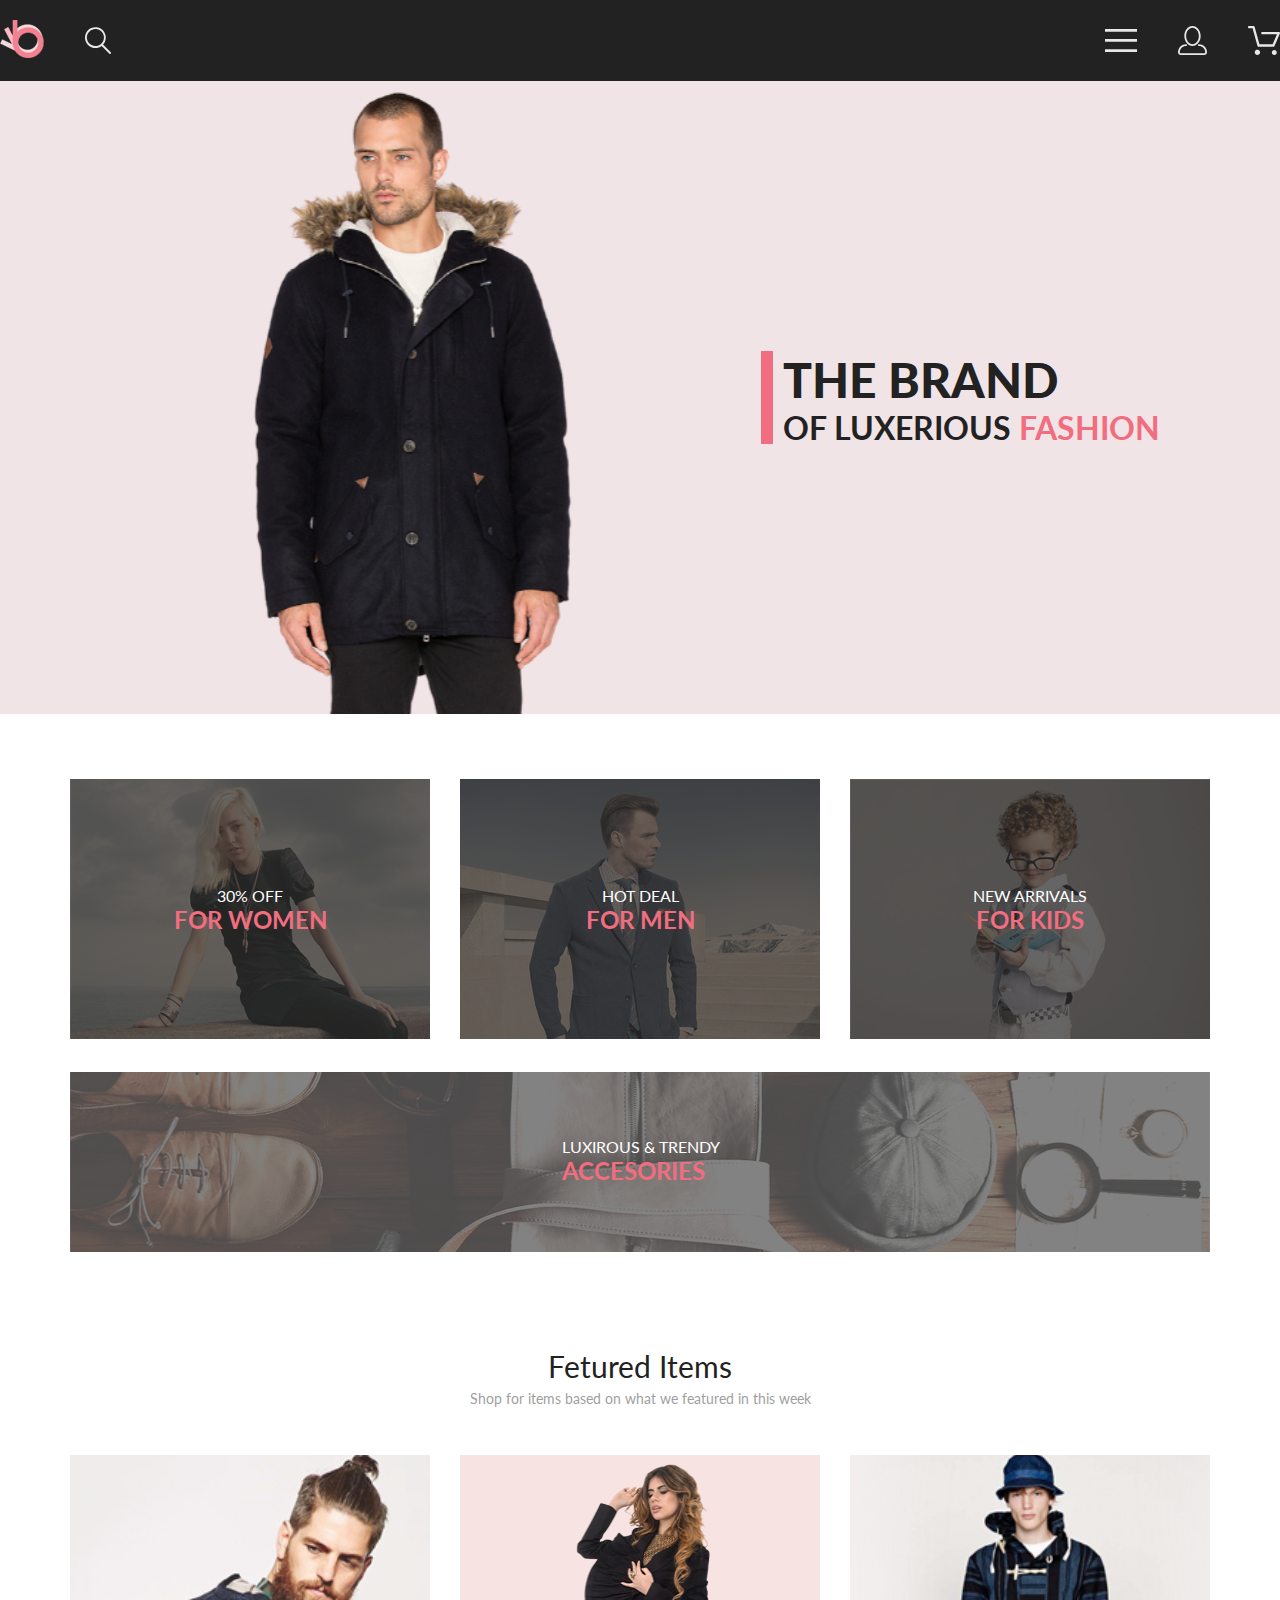
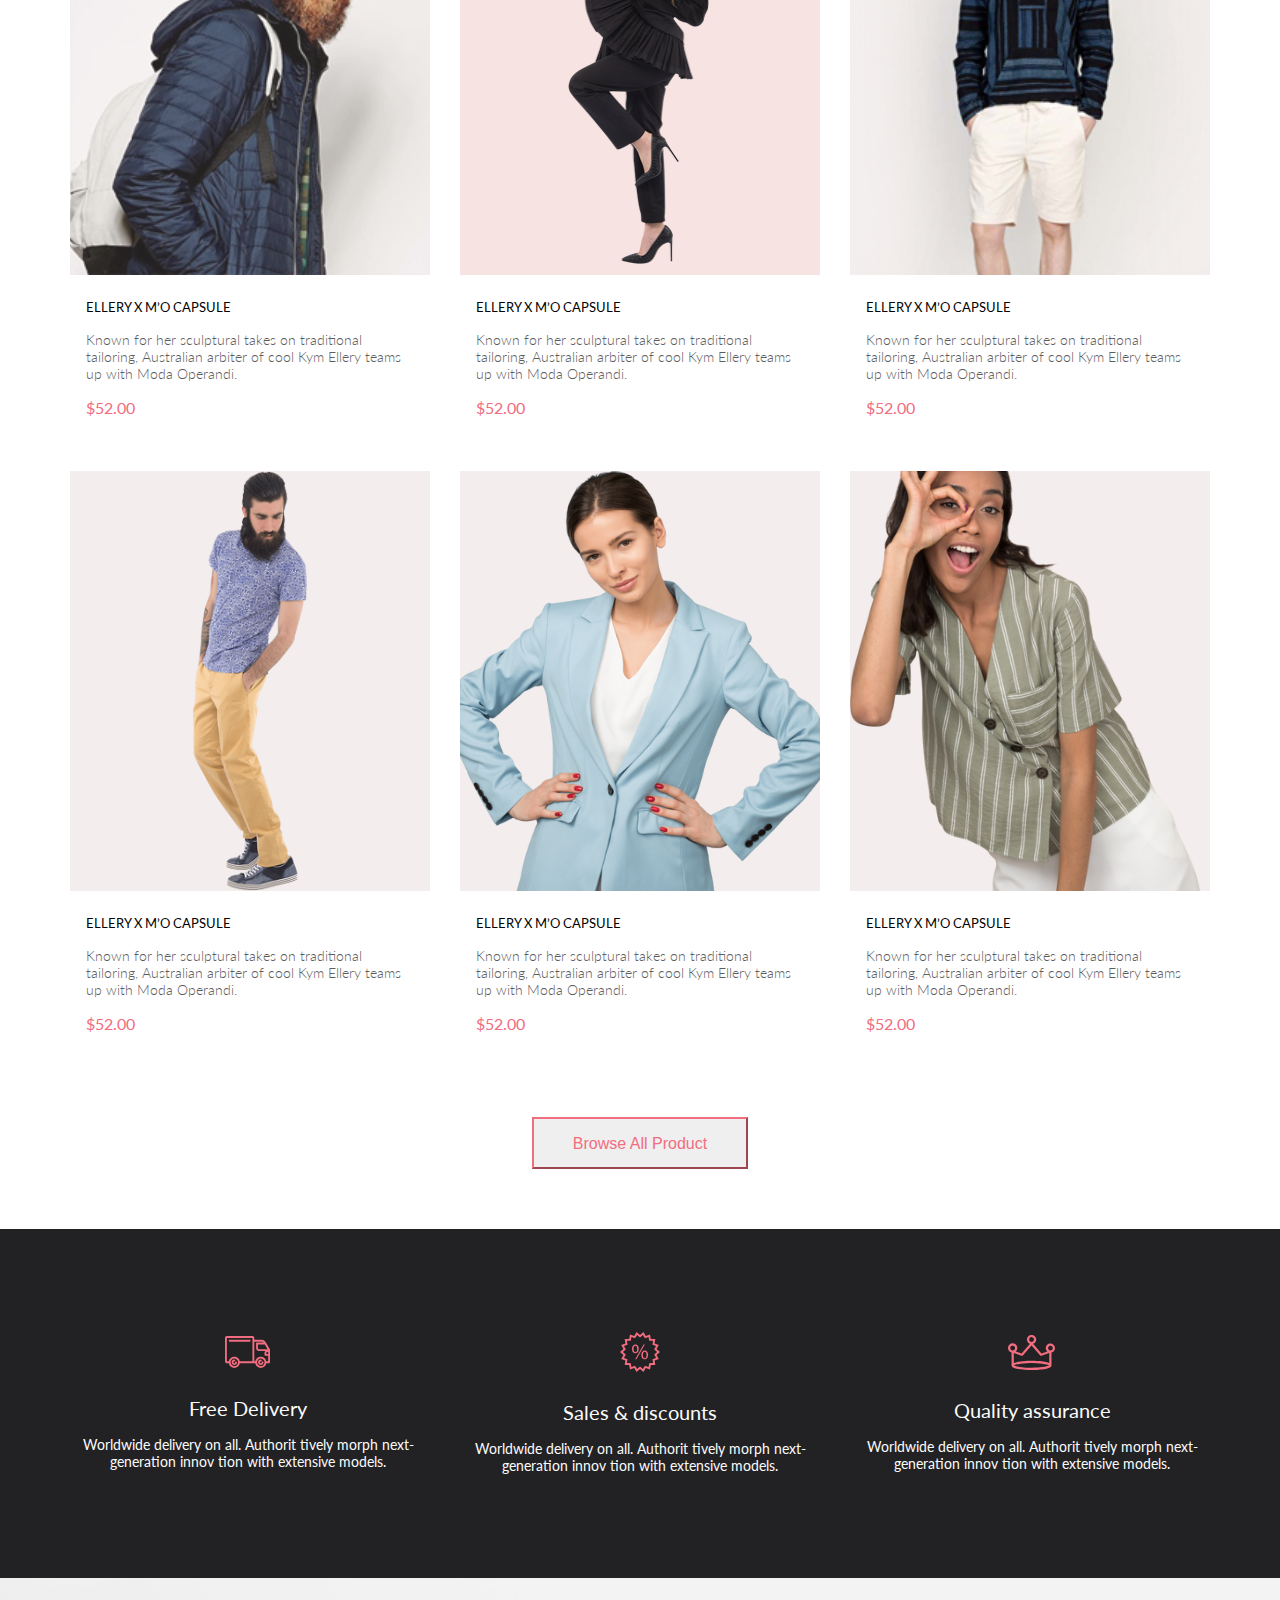
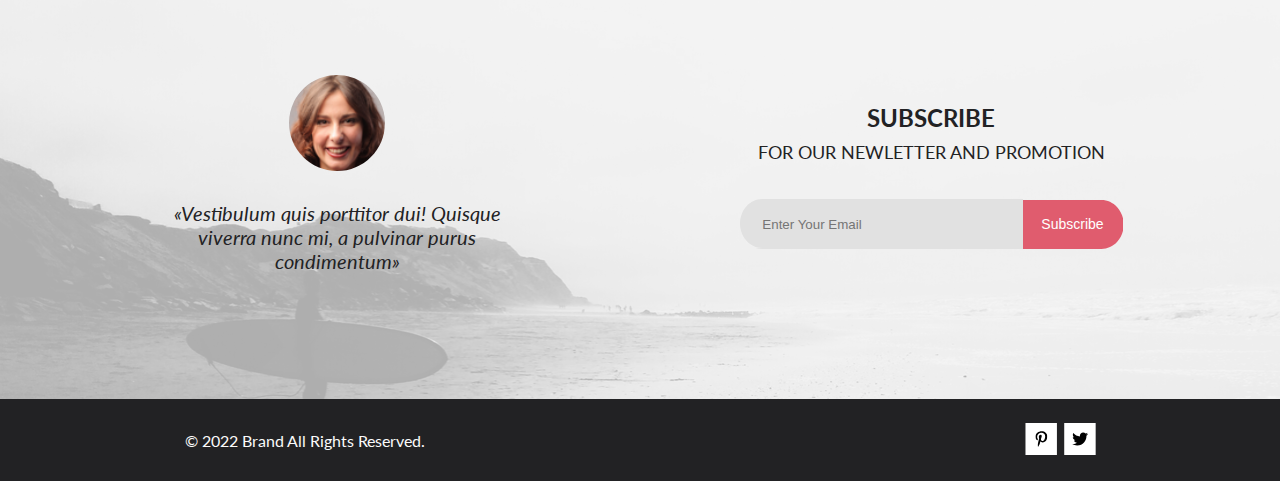
==== commit 1b4366fd: "new changes added" ====
--- a/index.html
+++ b/index.html
@@ -37,115 +37,114 @@
 
     </header>
     <section class="top">
-        <img class="top_image" src="img/top_image.svg" alt="top_image">
+        <img class="top__image" src="img/top_image.svg" alt="top_image">
         <a class="brand" href="index.html">
-            <img class="rectangle" src="img/Rectangle.svg" alt="Rectangle">
-            <div class="brand_text">
-                <h1 class="brand_title">THE BRAND</h1>
-                <h2 class="lux">OF&nbsp;LUXERIOUS <span>FASHION</span></h2>
+            <div class="brand__text">
+                <h1 class="brand__title">THE BRAND</h1>
+                <h2 class="brand__lux">OF&nbsp;LUXERIOUS <span>FASHION</span></h2>
             </div>
         </a>
     </section>
     <section class="offer">
-        <a class="offer_item" href="#">
-            <img class="image" src="img/for_woman.svg" alt="for_woman">
-            <div class="offer_text">
-                <p class="offer_offer">30% OFF</p>
-                <h2 class="offer_title">FOR WOMEN</h2>
-            </div>
-        </a>
-        <a class="offer_item" href="#">
-            <img class="image" src="img/for_man.svg" alt="for_men">
-            <div class="offer_text">
-                <p class="offer_offer">HOT DEAL</p>
-                <h2 class="offer_title">FOR MEN</h2>
-            </div>
-        </a>
-        <a class="offer_item" href="#">
-            <img class="image" src="img/for_kids.svg" alt="for_kids">
-            <div class="offer_text">
-                <p class="offer_offer">NEW ARRIVALS</p>
-                <h2 class="offer_title">FOR KIDS</h2>
-            </div>
-        </a>
-        <a class="offer_item_big" href="#">
-            <img class="image_big" src="img/accesories.svg" alt="offer_big">
-            <div class="offer_text_big">
-                <p class="offer_offer_big">LUXIROUS &amp;&nbsp;TRENDY</p>
-                <h2 class="offer_title_big">ACCESORIES</h2>
+        <a class="offer__item" href="#">
+            <img class="offer__image" src="img/for_woman.svg" alt="for_woman">
+            <div class="offer__text">
+                <p class="offer__offer">30% OFF</p>
+                <h2 class="offer__title">FOR WOMEN</h2>
+            </div>
+        </a>
+        <a class="offer__item" href="#">
+            <img class="offer__image" src="img/for_man.svg" alt="for_men">
+            <div class="offer__text">
+                <p class="offer__offer">HOT DEAL</p>
+                <h2 class="offer__title">FOR MEN</h2>
+            </div>
+        </a>
+        <a class="offer__item" href="#">
+            <img class="offer__image" src="img/for_kids.svg" alt="for_kids">
+            <div class="offer__text">
+                <p class="offer__offer">NEW ARRIVALS</p>
+                <h2 class="offer__title">FOR KIDS</h2>
+            </div>
+        </a>
+        <a class="offer__item_big" href="#">
+            <img class="offer__image_big" src="img/accesories.svg" alt="offer_big">
+            <div class="offer__text_big">
+                <p class="offer__offer_big">LUXIROUS &amp;&nbsp;TRENDY</p>
+                <h2 class="offer__title_big">ACCESORIES</h2>
             </div>
         </a>
     </section>
     <section class="content">
-        <div class="heading">
-            <h2 class="title">Fetured Items</h2>
-            <p class="title_text">Shop for items based on&nbsp;what we&nbsp;featured in&nbsp;this week</p>
+        <div class="content__heading">
+            <h2 class="content__title">Fetured Items</h2>
+            <p class="content__title_text">Shop for items based on&nbsp;what we&nbsp;featured in&nbsp;this week</p>
         </div>
         <div class="items">
             <div class="item">
-                <img class="item_image" src="img/image1.svg" alt="image1">
-                <img class="add_to_cart" src="img/Add_to_cart.svg" alt="Add_to_cart">
-                <div class="item_content">
-                    <h3 class="item_title">ELLERY X&nbsp;M&rsquo;O CAPSULE</h3>
-                    <p class="text">Known for her sculptural takes on&nbsp;traditional tailoring, Australian arbiter
-                        of&nbsp;cool
-                        Kym Ellery teams up&nbsp;with Moda Operandi.</p>
-                    <p class="price">$52.00</p>
-                </div>
-            </div>
-            <div class="item">
-                <img class="item_image" src="img/image2.svg" alt="image2">
-                <img class="add_to_cart" src="img/Add_to_cart.svg" alt="Add_to_cart">
-                <div class="item_content">
-                    <h3 class="item_title">ELLERY X&nbsp;M&rsquo;O CAPSULE</h3>
-                    <p class="text">Known for her sculptural takes on&nbsp;traditional tailoring, Australian arbiter
-                        of&nbsp;cool
-                        Kym Ellery teams up&nbsp;with Moda Operandi.</p>
-                    <p class="price">$52.00</p>
-                </div>
-            </div>
-            <div class="item">
-                <img class="item_image" src="img/image3.svg" alt="image3">
-                <img class="add_to_cart" src="img/Add_to_cart.svg" alt="Add_to_cart">
-                <div class="item_content">
-                    <h3 class="item_title">ELLERY X&nbsp;M&rsquo;O CAPSULE</h3>
-                    <p class="text">Known for her sculptural takes on&nbsp;traditional tailoring, Australian arbiter
-                        of&nbsp;cool
-                        Kym Ellery teams up&nbsp;with Moda Operandi.</p>
-                    <p class="price">$52.00</p>
-                </div>
-            </div>
-            <div class="item">
-                <img class="item_image" src="img/image4.svg" alt="image4">
-                <img class="add_to_cart" src="img/Add_to_cart.svg" alt="Add_to_cart">
-                <div class="item_content">
-                    <h3 class="item_title">ELLERY X&nbsp;M&rsquo;O CAPSULE</h3>
-                    <p class="text">Known for her sculptural takes on&nbsp;traditional tailoring, Australian arbiter
-                        of&nbsp;cool
-                        Kym Ellery teams up&nbsp;with Moda Operandi.</p>
-                    <p class="price">$52.00</p>
-                </div>
-            </div>
-            <div class="item">
-                <img class="item_image" src="img/image5.svg" alt="image5">
-                <img class="add_to_cart" src="img/Add_to_cart.svg" alt="Add_to_cart">
-                <div class="item_content">
-                    <h3 class="item_title">ELLERY X&nbsp;M&rsquo;O CAPSULE</h3>
-                    <p class="text">Known for her sculptural takes on&nbsp;traditional tailoring, Australian arbiter
-                        of&nbsp;cool
-                        Kym Ellery teams up&nbsp;with Moda Operandi.</p>
-                    <p class="price">$52.00</p>
-                </div>
-            </div>
-            <div class="item">
-                <img class="item_image" src="img/image6.svg" alt="image6">
-                <img class="add_to_cart" src="img/Add_to_cart.svg" alt="Add_to_cart">
-                <div class="item_content">
-                    <h3 class="item_title">ELLERY X&nbsp;M&rsquo;O CAPSULE</h3>
-                    <p class="text">Known for her sculptural takes on&nbsp;traditional tailoring, Australian arbiter
-                        of&nbsp;cool
-                        Kym Ellery teams up&nbsp;with Moda Operandi.</p>
-                    <p class="price">$52.00</p>
+                <img class="item__image" src="img/image1.svg" alt="image1">
+                <img class="item__add_to_cart" src="img/Add_to_cart.svg" alt="Add_to_cart">
+                <div class="item__content">
+                    <h3 class="item__title">ELLERY X&nbsp;M&rsquo;O CAPSULE</h3>
+                    <p class="item__text">Known for her sculptural takes on&nbsp;traditional tailoring, Australian arbiter
+                        of&nbsp;cool
+                        Kym Ellery teams up&nbsp;with Moda Operandi.</p>
+                    <p class="item__price">$52.00</p>
+                </div>
+            </div>
+            <div class="item">
+                <img class="item__image" src="img/image2.svg" alt="image2">
+                <img class="item__add_to_cart" src="img/Add_to_cart.svg" alt="Add_to_cart">
+                <div class="item__content">
+                    <h3 class="item__title">ELLERY X&nbsp;M&rsquo;O CAPSULE</h3>
+                    <p class="item__text">Known for her sculptural takes on&nbsp;traditional tailoring, Australian arbiter
+                        of&nbsp;cool
+                        Kym Ellery teams up&nbsp;with Moda Operandi.</p>
+                    <p class="item__price">$52.00</p>
+                </div>
+            </div>
+            <div class="item">
+                <img class="item__image" src="img/image3.svg" alt="image3">
+                <img class="item__add_to_cart" src="img/Add_to_cart.svg" alt="Add_to_cart">
+                <div class="item__content">
+                    <h3 class="item__title">ELLERY X&nbsp;M&rsquo;O CAPSULE</h3>
+                    <p class="item__text">Known for her sculptural takes on&nbsp;traditional tailoring, Australian arbiter
+                        of&nbsp;cool
+                        Kym Ellery teams up&nbsp;with Moda Operandi.</p>
+                    <p class="item__price">$52.00</p>
+                </div>
+            </div>
+            <div class="item">
+                <img class="item__image" src="img/image4.svg" alt="image4">
+                <img class="item__add_to_cart" src="img/Add_to_cart.svg" alt="Add_to_cart">
+                <div class="item__content">
+                    <h3 class="item__title">ELLERY X&nbsp;M&rsquo;O CAPSULE</h3>
+                    <p class="item__text">Known for her sculptural takes on&nbsp;traditional tailoring, Australian arbiter
+                        of&nbsp;cool
+                        Kym Ellery teams up&nbsp;with Moda Operandi.</p>
+                    <p class="item__price">$52.00</p>
+                </div>
+            </div>
+            <div class="item">
+                <img class="item__image" src="img/image5.svg" alt="image5">
+                <img class="item__add_to_cart" src="img/Add_to_cart.svg" alt="Add_to_cart">
+                <div class="item__content">
+                    <h3 class="item__title">ELLERY X&nbsp;M&rsquo;O CAPSULE</h3>
+                    <p class="item__text">Known for her sculptural takes on&nbsp;traditional tailoring, Australian arbiter
+                        of&nbsp;cool
+                        Kym Ellery teams up&nbsp;with Moda Operandi.</p>
+                    <p class="item__price">$52.00</p>
+                </div>
+            </div>
+            <div class="item">
+                <img class="item__image" src="img/image6.svg" alt="image6">
+                <img class="item__add_to_cart" src="img/Add_to_cart.svg" alt="Add_to_cart">
+                <div class="item__content">
+                    <h3 class="item__title">ELLERY X&nbsp;M&rsquo;O CAPSULE</h3>
+                    <p class="item__text">Known for her sculptural takes on&nbsp;traditional tailoring, Australian arbiter
+                        of&nbsp;cool
+                        Kym Ellery teams up&nbsp;with Moda Operandi.</p>
+                    <p class="item__price">$52.00</p>
                 </div>
             </div>
         </div>
--- a/style.css
+++ b/style.css
@@ -357,11 +357,19 @@
   padding-left: calc(50% - 573px);
   padding-right: calc(50% - 573px);
 }
-.top_image {
+.top__image {
   max-width: 664px;
 }
 
-.brand_title {
+.brand {
+  padding-left: 10px;
+  width: 405px;
+  height: 93px;
+  border-left: 12px solid #F16D7F;
+  gap: 16px;
+  box-sizing: border-box;
+}
+.brand__title {
   font-size: 48px;
   font-weight: 900;
   line-height: 58px;
@@ -369,8 +377,7 @@
   text-align: left;
   color: #222222;
 }
-
-.lux {
+.brand__lux {
   font-size: 32px;
   font-weight: 700;
   line-height: 38px;
@@ -379,22 +386,8 @@
   font-family: Lato;
   color: #222222;
 }
-
-h2 span {
+.brand h2 span {
   color: #F16D7F;
-}
-
-.brand {
-  height: 93px;
-  gap: 16px;
-}
-.brand_text {
-  padding-left: 28px;
-  width: 380px;
-}
-
-.rectangle {
-  position: absolute;
 }
 
 .offer {
@@ -405,10 +398,10 @@
   padding-top: 65px;
   padding-bottom: 96px;
 }
-.offer_item {
+.offer__item {
   position: relative;
 }
-.offer_text {
+.offer__text {
   position: absolute;
   width: 360px;
   height: 260px;
@@ -418,7 +411,7 @@
   align-items: center;
   bottom: 1%;
 }
-.offer_offer {
+.offer__offer {
   font-size: 16px;
   font-weight: 400;
   line-height: 19px;
@@ -426,7 +419,7 @@
   text-align: center;
   color: #FFFFFF;
 }
-.offer_title {
+.offer__title {
   font-size: 24px;
   font-weight: 700;
   line-height: 29px;
@@ -434,10 +427,10 @@
   text-align: center;
   color: #F16D7F;
 }
-.offer_item_big {
+.offer__item_big {
   position: relative;
 }
-.offer_text_big {
+.offer__text_big {
   position: absolute;
   bottom: 1%;
   width: 1142px;
@@ -448,24 +441,23 @@
   align-items: center;
   grid-column: span 3;
 }
-.offer_offer_big {
+.offer__offer_big {
   font-size: 16px;
   font-weight: 400;
   line-height: 19px;
   color: #FFFFFF;
 }
-.offer_title_big {
+.offer__title_big {
   font-size: 24px;
   font-weight: 700;
   line-height: 29px;
   color: #F16D7F;
 }
-
-.image {
+.offer__image {
   opacity: 86%;
   filter: brightness(30%);
 }
-.image_big {
+.offer__image_big {
   display: grid;
   justify-content: center;
   grid-column: span 3;
@@ -477,23 +469,21 @@
   flex-direction: column;
   align-items: center;
 }
-
-.heading {
+.content__heading {
   display: flex;
   flex-direction: column;
   align-items: center;
   gap: 6px;
   padding-bottom: 48px;
 }
-
-.title {
+.content__title {
   color: #222;
   font-size: 30px;
   font-style: normal;
   font-weight: 400;
   line-height: normal;
 }
-.title_text {
+.content__title_text {
   color: #9F9F9F;
   font-size: 14px;
   font-style: normal;
@@ -513,7 +503,7 @@
   align-items: flex-start;
   position: relative;
 }
-.item_content {
+.item__content {
   display: flex;
   flex-direction: column;
   align-items: flex-start;
@@ -523,30 +513,27 @@
   padding-left: 16px;
   padding-right: 16px;
 }
-.item_title {
+.item__title {
   color: #000;
   font-size: 13px;
   font-style: normal;
   font-weight: 400;
   line-height: normal;
 }
-
-.add_to_cart {
+.item__add_to_cart {
   position: absolute;
   top: 188px;
   right: 110px;
   filter: opacity(0);
 }
-
-.text {
+.item__text {
   color: #5D5D5D;
   font-size: 14px;
   font-style: normal;
   font-weight: 300;
   line-height: normal;
 }
-
-.price {
+.item__price {
   color: #F16D7F;
   font-size: 16px;
   font-style: normal;
@@ -554,11 +541,11 @@
   line-height: normal;
 }
 
-.item:hover .item_image {
+.item:hover .item__image {
   filter: opacity(86%) brightness(20%);
 }
 
-.item:hover .add_to_cart {
+.item:hover .item__add_to_cart {
   filter: opacity(86%);
 }
 
@@ -595,13 +582,11 @@
   justify-content: center;
   gap: 30px;
 }
-
 .info_article {
   display: flex;
   flex-direction: column;
   align-items: center;
 }
-
 .info_heading {
   padding-top: 28px;
   padding-bottom: 16px;
@@ -612,7 +597,6 @@
   text-align: left;
   color: #FBFBFB;
 }
-
 .info_text {
   font-size: 14px;
   font-weight: 400;
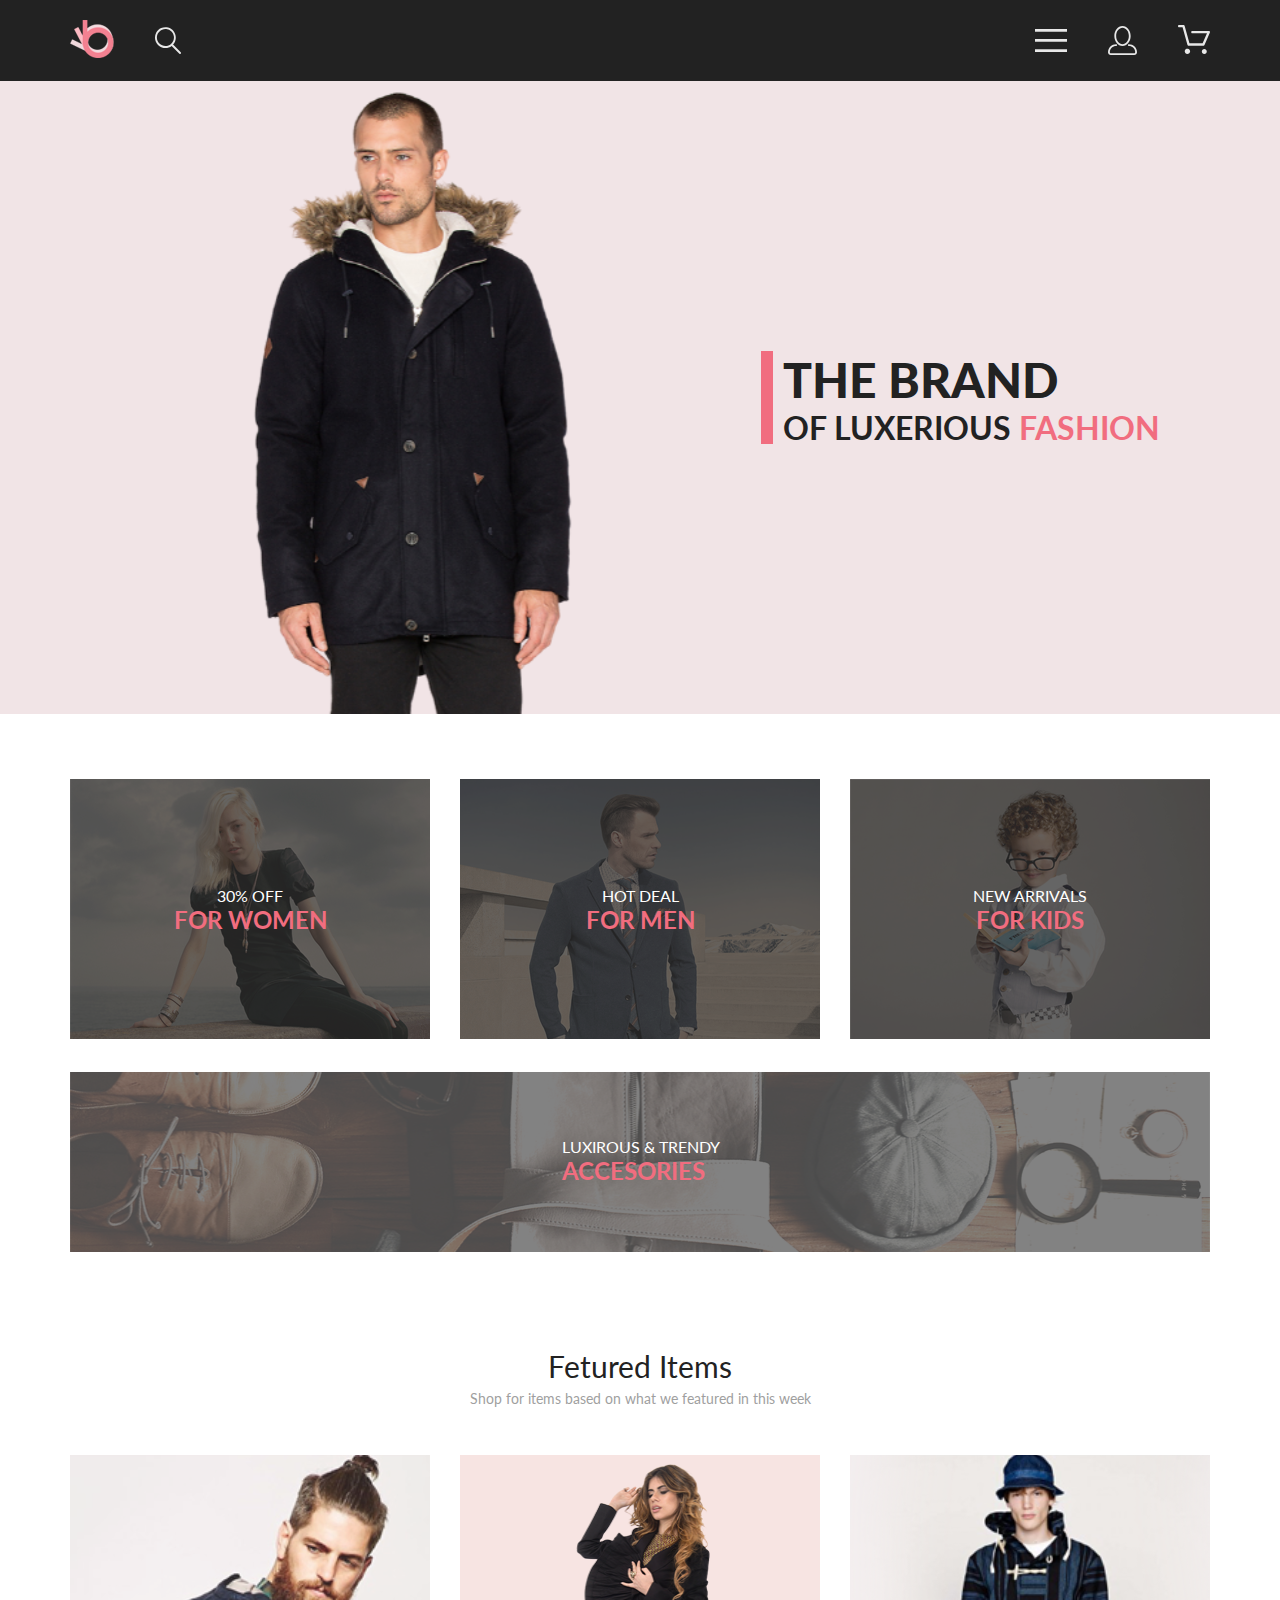
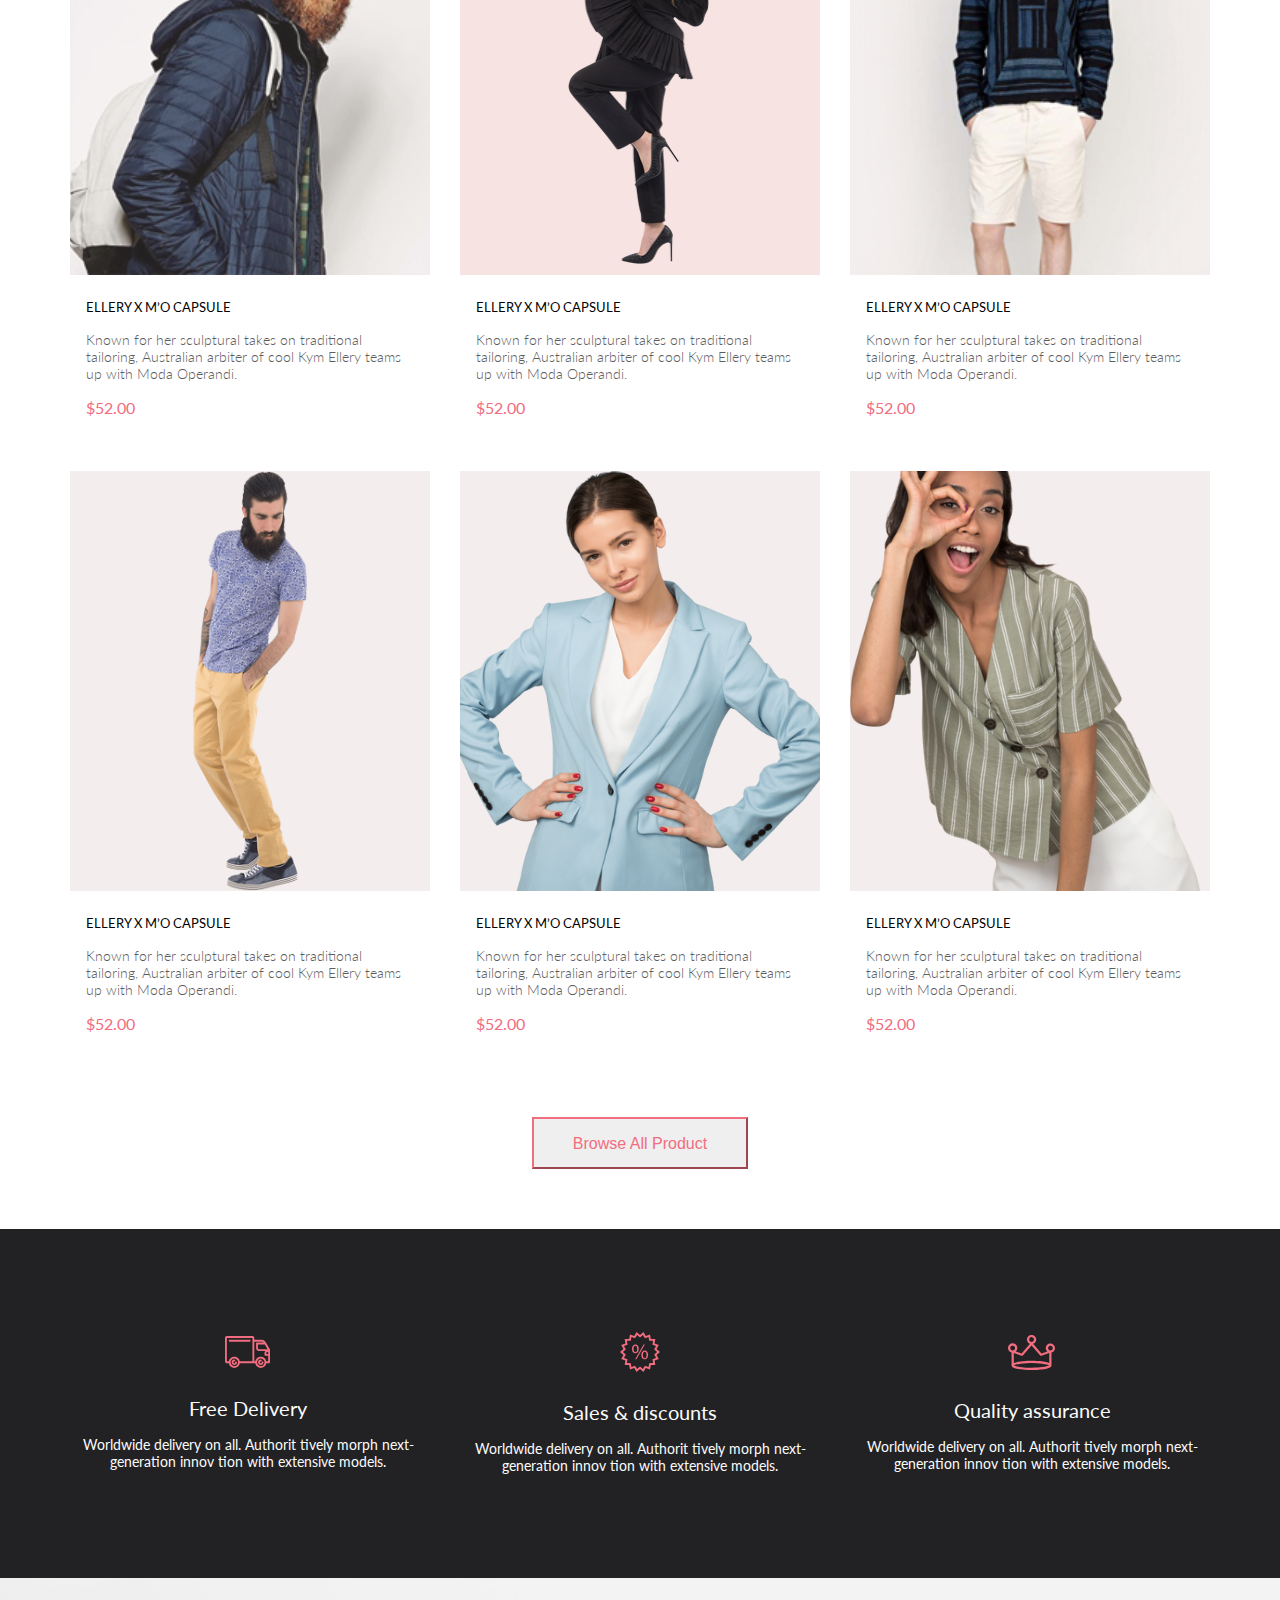
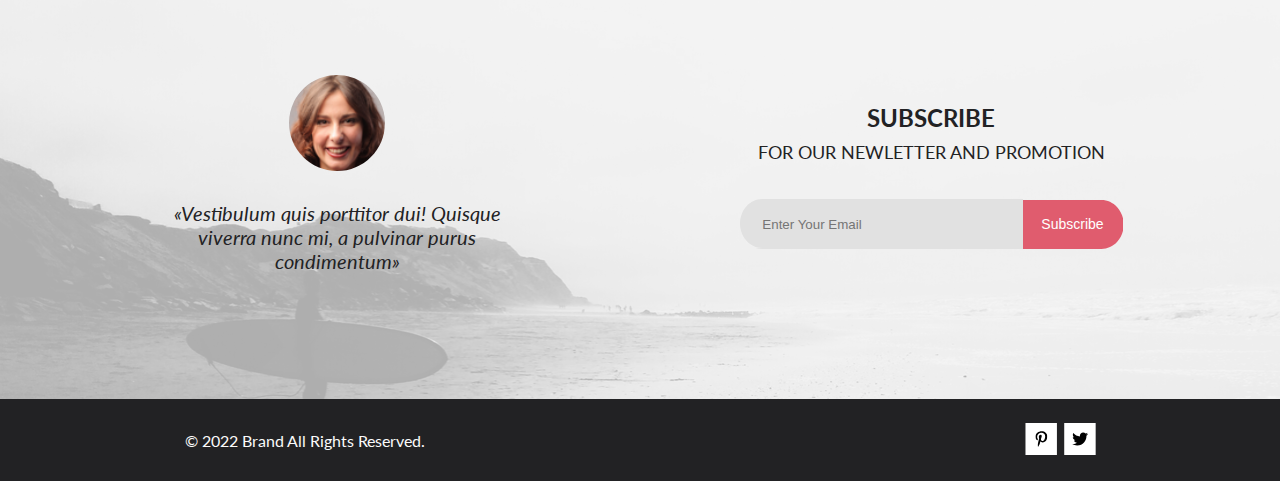
==== commit 855c5c44: "cartLink added" ====
--- a/index.html
+++ b/index.html
@@ -28,11 +28,12 @@
                     d="M14.5 19.937C19 19.937 22.656 15.464 22.656 9.968C22.656 4.472 19 0 14.5 0C13.3631 0.0217413 12.2463 0.303398 11.2351 0.823397C10.2239 1.34339 9.34507 2.08794 8.66602 3C7.12663 4.99573 6.30819 7.45381 6.34399 9.974C6.34399 15.465 10 19.937 14.5 19.937ZM14.5 1.813C18 1.813 20.844 5.472 20.844 9.969C20.844 14.466 17.998 18.125 14.5 18.125C11.002 18.125 8.15603 14.465 8.15503 9.969C8.15403 5.473 11 1.813 14.5 1.813ZM20.844 18.125C20.6036 18.125 20.373 18.2205 20.203 18.3905C20.033 18.5605 19.9375 18.7911 19.9375 19.0315C19.9375 19.2719 20.033 19.5025 20.203 19.6725C20.373 19.8425 20.6036 19.938 20.844 19.938C22.526 19.9399 24.1386 20.6088 25.3279 21.7982C26.5172 22.9875 27.1861 24.6 27.188 26.282C27.1875 26.5221 27.0918 26.7523 26.922 26.9221C26.7522 27.0918 26.5221 27.1875 26.282 27.188H2.71997C2.47985 27.1875 2.24975 27.0918 2.07996 26.9221C1.91016 26.7523 1.81449 26.5221 1.81396 26.282C1.81608 24.6001 2.48517 22.9877 3.67444 21.7985C4.86371 20.6092 6.47608 19.9401 8.15796 19.938C8.39824 19.938 8.62868 19.8425 8.79858 19.6726C8.96849 19.5027 9.06396 19.2723 9.06396 19.032C9.06396 18.7917 8.96849 18.5613 8.79858 18.3914C8.62868 18.2215 8.39824 18.126 8.15796 18.126C5.99541 18.1279 3.92201 18.9875 2.39258 20.5164C0.863144 22.0453 0.00264777 24.1185 0 26.281C0.000794067 27.0019 0.287502 27.693 0.797241 28.2027C1.30698 28.7125 1.99811 28.9992 2.71899 29H26.282C27.0027 28.9989 27.6936 28.7121 28.2031 28.2024C28.7126 27.6927 28.9992 27.0017 29 26.281C28.9974 24.1187 28.1372 22.0457 26.6083 20.5168C25.0793 18.9878 23.0063 18.1276 20.844 18.125Z"
                     fill="#E8E8E8" />
             </svg>
-            <svg width="32" height="29" viewBox="0 0 32 29" fill="none" xmlns="http://www.w3.org/2000/svg">
+            <a href="shopping_cart.html"><svg width="32" height="29" viewBox="0 0 32 29" fill="none" xmlns="http://www.w3.org/2000/svg">
                 <path
                     d="M26.2 29C25.5522 28.9738 24.9405 28.6948 24.4962 28.2227C24.0519 27.7506 23.8104 27.1232 23.8235 26.475C23.8366 25.8269 24.1033 25.2097 24.5663 24.7559C25.0293 24.3022 25.6518 24.048 26.3 24.048C26.9483 24.048 27.5707 24.3022 28.0337 24.7559C28.4967 25.2097 28.7634 25.8269 28.7765 26.475C28.7896 27.1232 28.5481 27.7506 28.1038 28.2227C27.6594 28.6948 27.0478 28.9738 26.4 29H26.2ZM6.75195 26.32C6.75195 25.79 6.90913 25.2718 7.20361 24.8311C7.4981 24.3904 7.91667 24.0469 8.40637 23.844C8.89608 23.6412 9.43497 23.5881 9.95483 23.6915C10.4747 23.7949 10.9522 24.0502 11.327 24.425C11.7018 24.7998 11.9571 25.2773 12.0605 25.7972C12.164 26.317 12.1108 26.8559 11.908 27.3456C11.7051 27.8353 11.3616 28.2539 10.9209 28.5483C10.4802 28.8428 9.96206 29 9.43201 29C9.0799 29.0003 8.73114 28.9311 8.40576 28.7966C8.08038 28.662 7.78472 28.4646 7.53564 28.2158C7.28657 27.9669 7.08903 27.6713 6.95422 27.3461C6.81942 27.0208 6.75 26.6721 6.75 26.32H6.75195ZM10.552 20.686C10.2926 20.6868 10.04 20.6024 9.83313 20.4457C9.62629 20.2891 9.47661 20.0689 9.40698 19.819L4.57397 2.36401H1.18103C0.867544 2.36401 0.566883 2.23947 0.345215 2.01781C0.123547 1.79614 -0.000976562 1.49549 -0.000976562 1.18201C-0.000976562 0.868519 0.123547 0.567873 0.345215 0.346205C0.566883 0.124537 0.867544 5.81268e-06 1.18103 5.81268e-06H5.46204C5.72153 -0.00080736 5.97406 0.0837201 6.18079 0.240568C6.38751 0.397416 6.53686 0.617884 6.60596 0.868006L11.439 18.323H24.6169L29 8.27501H14.4C14.2418 8.27961 14.0844 8.25242 13.9369 8.19507C13.7894 8.13771 13.6549 8.05134 13.5414 7.94108C13.4279 7.83082 13.3376 7.69891 13.276 7.55315C13.2144 7.40739 13.1826 7.25075 13.1826 7.0925C13.1826 6.93426 13.2144 6.77762 13.276 6.63186C13.3376 6.4861 13.4279 6.35419 13.5414 6.24393C13.6549 6.13367 13.7894 6.0473 13.9369 5.98994C14.0844 5.93259 14.2418 5.90541 14.4 5.91001H30.813C31.0087 5.90996 31.2013 5.95866 31.3734 6.05172C31.5456 6.14478 31.6918 6.27926 31.799 6.44301C31.9068 6.60729 31.9724 6.79569 31.9899 6.99145C32.0073 7.18721 31.9762 7.38424 31.899 7.565L26.494 19.977C26.4016 20.1876 26.25 20.3668 26.0575 20.4927C25.865 20.6186 25.64 20.6858 25.41 20.686H10.552Z"
                     fill="#E8E8E8" />
-            </svg>
+            </svg></a>
+            
         </div>
 
     </header>
--- a/style.css
+++ b/style.css
@@ -334,6 +334,790 @@
     padding-bottom: 9px;
   }
 }
+.subscribe_section {
+  background-image: url(img/photo_subscribe.svg);
+  padding-top: 97px;
+  padding-bottom: 126px;
+  padding-left: calc(50% - 573px);
+  padding-right: calc(50% - 573px);
+  display: flex;
+  flex-direction: row;
+  align-items: center;
+  justify-content: center;
+  gap: 223px;
+}
+
+.subscribe_text {
+  font-size: 20px;
+  font-style: italic;
+  font-weight: 400;
+  line-height: 24px;
+  letter-spacing: 0em;
+  text-align: center;
+  color: #222224;
+  width: 360px;
+}
+
+.subscribe_info {
+  display: flex;
+  flex-direction: column;
+  align-items: center;
+  gap: 30px;
+}
+
+.subscribe {
+  display: flex;
+  flex-direction: column;
+  align-items: center;
+  gap: 32px;
+}
+
+.subscribe_fulltext {
+  display: flex;
+  flex-direction: column;
+  align-items: center;
+}
+
+.subscribe_title {
+  font-size: 24px;
+  font-weight: 700;
+  line-height: 38px;
+  letter-spacing: 0em;
+  text-align: center;
+  color: #222224;
+}
+
+.subscribe_heading {
+  font-size: 18px;
+  font-weight: 400;
+  line-height: 30px;
+  letter-spacing: 0em;
+  text-align: center;
+  color: #222224;
+}
+
+.subscribe_action {
+  display: flex;
+  flex-direction: row;
+  align-items: center;
+  justify-content: center;
+}
+
+.input {
+  padding-top: 18px;
+  padding-bottom: 17px;
+  padding-left: 22px;
+  padding-right: 84px;
+  background: transparent url(img/Rounded_Rectangle.svg);
+  border: none;
+}
+
+.subscribe_button {
+  background: transparent url(img/button_rectangle.svg);
+  border: none;
+  padding-top: 16px;
+  padding-bottom: 16px;
+  padding-left: 18px;
+  padding-right: 19px;
+  color: #FFFFFF;
+  font-size: 14px;
+  font-weight: 400;
+  line-height: 17px;
+  letter-spacing: 0em;
+  text-align: center;
+}
+
+.subscribe_button:hover {
+  filter: brightness(70%);
+}
+
+.footer {
+  background: #222224;
+  padding-top: 24px;
+  padding-bottom: 23px;
+  padding-left: calc(50% - 573px);
+  padding-right: calc(50% - 573px);
+  display: flex;
+  align-items: center;
+  justify-content: center;
+  gap: 600px;
+}
+
+.copyright {
+  font-size: 16px;
+  font-weight: 400;
+  line-height: 19px;
+  letter-spacing: 0em;
+  text-align: left;
+  color: #FBFBFB;
+}
+
+.social_icons {
+  display: flex;
+  align-items: center;
+  justify-content: center;
+  gap: 7px;
+}
+
+.social_link:hover path {
+  stroke: white;
+  fill: #F16D7F;
+}
+
+.header {
+  background-color: #222;
+  padding-bottom: 20px;
+  padding-top: 20px;
+  display: flex;
+  justify-content: space-between;
+  align-items: center;
+}
+.header__left {
+  display: flex;
+  align-items: center;
+  gap: 41px;
+}
+.header__right {
+  display: flex;
+  align-items: center;
+  gap: 41px;
+}
+
+* {
+  margin: 0;
+  padding: 0;
+}
+
+a {
+  text-decoration: none;
+}
+
+body {
+  font-family: "Lato", sans-serif;
+}
+
+.center {
+  padding-left: calc(50% - 570px);
+  padding-right: calc(50% - 570px);
+}
+
+.top-head {
+  background-color: #F8F3F4;
+  padding-top: 60px;
+  padding-bottom: 60px;
+  display: flex;
+  align-items: center;
+  justify-content: space-between;
+}
+.top-head__heading {
+  font-size: 24px;
+  font-weight: 400;
+  line-height: 29px;
+  letter-spacing: 0em;
+  text-align: left;
+  color: #F16D7F;
+}
+
+.breadcrumbs__link {
+  font-size: 14px;
+  font-weight: 300;
+  line-height: 17px;
+  letter-spacing: 0em;
+  text-align: left;
+  color: #636363;
+}
+
+.breadcrumbs__link_site {
+  font-weight: 700;
+  color: #F16D7F;
+}
+
+.slider {
+  background-color: #F7F7F7;
+  border: 1px solid #EAEAEA;
+  display: flex;
+  justify-content: space-between;
+  align-items: center;
+}
+.slider__image {
+  width: 597px;
+}
+.slider__button {
+  display: flex;
+  align-items: center;
+  justify-content: center;
+  width: 47px;
+  height: 47px;
+  background-color: rgba(42, 42, 42, 0.1490196078);
+}
+.slider__button:hover path {
+  fill: #F16D7F;
+}
+
+.main-product {
+  margin-left: 27px;
+  margin-right: 27px;
+  margin-bottom: 128px;
+  padding-bottom: 64px;
+  border: 1px solid #EAEAEA;
+  display: flex;
+  justify-content: center;
+  align-items: center;
+  flex-direction: column;
+  background-color: #FFFFFF;
+}
+.main-product__description {
+  border-bottom: 1px solid #EAEAEA;
+  width: 642px;
+  padding: 64px 40px;
+  display: flex;
+  flex-direction: column;
+  justify-content: center;
+  align-items: center;
+}
+.main-product__title {
+  margin-bottom: 12px;
+  font-size: 14px;
+  font-weight: 400;
+  line-height: 17px;
+  letter-spacing: 0em;
+  text-align: left;
+  color: #F16D7F;
+}
+.main-product__heading {
+  margin-top: 12px;
+  font-size: 18px;
+  font-weight: 400;
+  line-height: 22px;
+  letter-spacing: 0em;
+  text-align: left;
+  color: #5D5D5D;
+}
+.main-product__text {
+  margin-top: 45px;
+  margin-bottom: 32px;
+  font-size: 14px;
+  font-weight: 400;
+  line-height: 17px;
+  letter-spacing: 0em;
+  text-align: center;
+  color: #5D5D5D;
+}
+.main-product__price {
+  font-size: 24px;
+  font-weight: 400;
+  line-height: 29px;
+  letter-spacing: 0em;
+  text-align: left;
+  color: #F16D7F;
+}
+.main-product__choice-box {
+  padding-top: 64px;
+  padding-bottom: 48px;
+  display: flex;
+  flex-direction: row;
+  gap: 22px;
+}
+.main-product__parameter {
+  display: flex;
+  flex-direction: row;
+  align-items: center;
+  gap: 5px;
+}
+.main-product__parameter-heading {
+  font-size: 14px;
+  font-weight: 400;
+  line-height: 17px;
+  letter-spacing: 0em;
+  text-align: left;
+  color: #5D5D5D;
+}
+.main-product__button {
+  display: flex;
+  align-items: center;
+  justify-content: center;
+  gap: 22px;
+  width: 212px;
+  height: 49px;
+  background-color: #FFFFFF;
+  border-color: #F16D7F;
+  color: #F16D7F;
+  font-size: 16px;
+  font-weight: 400;
+  line-height: 19px;
+}
+.main-product__button:hover {
+  color: white;
+  background-color: #F16D7F;
+}
+.main-product__button:hover path {
+  fill: white;
+}
+
+.product-box {
+  display: flex;
+  justify-content: center;
+  align-items: center;
+  gap: 30px;
+}
+
+.product {
+  position: relative;
+  width: 360px;
+  display: flex;
+  flex-direction: column;
+}
+.product__image {
+  width: 100%;
+}
+.product__add_to_card_button {
+  position: absolute;
+  top: 31%;
+  right: 31%;
+  filter: opacity(0);
+  border: 1px solid #FFFFFF;
+  width: 140px;
+  height: 44px;
+  display: flex;
+  justify-content: center;
+  align-items: center;
+  gap: 4px;
+}
+.product__add_to_card_text {
+  font-size: 14px;
+  font-weight: 400;
+  line-height: 17px;
+  letter-spacing: 0em;
+  text-align: left;
+  color: #FFFFFF;
+}
+.product__content {
+  width: 370px;
+  padding: 24px 16px;
+  background-color: #F8F8F8;
+  display: flex;
+  flex-direction: column;
+  gap: 16px;
+}
+.product__name {
+  font-size: 13px;
+  font-weight: 400;
+  line-height: 16px;
+  letter-spacing: 0em;
+  text-align: left;
+  color: #000000;
+}
+.product__text {
+  font-size: 14px;
+  font-weight: 300;
+  line-height: 17px;
+  letter-spacing: 0em;
+  text-align: left;
+  color: #5D5D5D;
+}
+.product__price {
+  font-size: 16px;
+  font-weight: 400;
+  line-height: 19px;
+  letter-spacing: 0em;
+  text-align: left;
+  color: #F16D7F;
+}
+
+.product:hover .product__image {
+  filter: opacity(86%) brightness(20%);
+}
+
+.product:hover .product__add_to_card_button {
+  filter: opacity(100%);
+}
+
+.product__add_to_card_button:hover {
+  border-color: #F16D7F;
+}
+
+.product__add_to_card_button:hover path {
+  fill: #F16D7F;
+}
+
+.product__add_to_card_button:hover .product__add_to_card_text {
+  color: #F16D7F;
+}
+
+.slider {
+  position: relative;
+}
+
+.main-product {
+  width: 1086px;
+  position: absolute;
+  top: 935px;
+}
+
+.product-box {
+  margin-top: 700px;
+}
+
+.catalog-box {
+  display: grid;
+  grid-template-columns: repeat(3, 360px);
+  justify-content: center;
+  gap: 30px;
+  padding-bottom: 48px;
+}
+
+summary {
+  display: block;
+}
+
+summary::-webkit-details-marker {
+  display: none;
+}
+
+.filter-sort {
+  height: 132px;
+  position: relative;
+  display: flex;
+  gap: 30px;
+  padding-top: 39px;
+  box-sizing: border-box;
+}
+
+.filter {
+  width: 360px;
+  box-sizing: border-box;
+  position: relative;
+  z-index: 10;
+  padding-top: 13px;
+}
+.filter__content {
+  background-color: #ffffff;
+  padding-top: 0;
+  padding-right: 16px;
+  padding-bottom: 16px;
+  padding-left: 16px;
+}
+.filter[open] {
+  background-color: #ffffff;
+  box-shadow: 6px 4px 35px 0px rgba(0, 0, 0, 0.2117647059);
+}
+.filter[open] .filter__heading {
+  color: #F16D7F;
+}
+.filter[open] path {
+  fill: #F16D7F;
+}
+.filter__summary {
+  display: flex;
+  align-items: center;
+  gap: 11px;
+  padding-left: 16px;
+}
+.filter__heading {
+  font-size: 14px;
+  font-weight: 600;
+  line-height: 17px;
+  letter-spacing: 0em;
+  text-align: left;
+  color: #000000;
+}
+.filter__item {
+  margin-top: 16px;
+}
+.filter__title {
+  font-size: 14px;
+  font-weight: 400;
+  line-height: 17px;
+  letter-spacing: 0em;
+  text-align: left;
+  color: #5D5D5D;
+  padding: 8px 11px 11px 11px;
+  border-bottom: 1px #EBEBEB #5D5D5D;
+  border-left: 5px solid #F16D7F;
+}
+.filter__link {
+  font-size: 14px;
+  font-weight: 400;
+  line-height: 17px;
+  letter-spacing: 0em;
+  text-align: left;
+  color: #6F6E6E;
+}
+.filter__link:hover {
+  color: #F16D7F;
+}
+.filter__link-box {
+  display: flex;
+  flex-direction: column;
+  gap: 11px;
+  padding-bottom: 24px;
+  padding-top: 24px;
+  padding-left: 16px;
+  padding-right: 16px;
+}
+
+.filter__item[open] .filter__title {
+  color: #F16D7F;
+}
+
+.sort {
+  display: flex;
+  gap: 18px;
+  padding-top: 12px;
+}
+.sort__details {
+  position: relative;
+  z-index: 1;
+}
+.sort__summary {
+  display: flex;
+  align-items: center;
+  gap: 10px;
+}
+.sort__heading {
+  font-size: 14px;
+  font-weight: 400;
+  line-height: 17px;
+  letter-spacing: 0em;
+  text-align: left;
+  color: #5D5D5D;
+}
+.sort__box {
+  display: flex;
+  flex-direction: column;
+  gap: 8px;
+  color: #5D5D5D;
+  background-color: #ffffff;
+  box-shadow: 6px 4px 35px 0px rgba(0, 0, 0, 0.2117647059);
+  padding: 7px 30px 11px 9px;
+  position: absolute;
+  left: -9px;
+  top: 22px;
+}
+.sort__check {
+  display: flex;
+  gap: 9px;
+  align-items: center;
+  font-size: 14px;
+  font-weight: 400;
+  line-height: 16px;
+  letter-spacing: 0em;
+  text-align: left;
+}
+
+input[type=number]::-webkit-inner-spin-button,
+input[type=number]::-webkit-outer-spin-button {
+  -webkit-appearance: none;
+  margin: 0;
+}
+
+.shopping-cart {
+  background-color: white;
+  padding-top: 96px;
+  padding-bottom: 128px;
+  display: flex;
+  justify-content: center;
+  gap: 128px;
+}
+.shopping-cart__items {
+  display: flex;
+  flex-direction: column;
+  gap: 40px;
+}
+.shopping-cart__product {
+  border: 1px solid #EAEAEA;
+  box-shadow: 17px 19px 24px 0px rgba(0, 0, 0, 0.1294117647);
+  display: flex;
+  justify-content: space-between;
+  width: 652px;
+}
+.shopping-cart__image {
+  width: 262px;
+}
+.shopping-cart__description {
+  max-width: 262px;
+  margin-top: 22px;
+  margin-bottom: 22px;
+}
+.shopping-cart__title {
+  font-size: 24px;
+  font-weight: 400;
+  line-height: 29px;
+  letter-spacing: 0em;
+  text-align: left;
+  color: #000000;
+  margin-bottom: 42px;
+}
+.shopping-cart__param {
+  font-size: 22px;
+  font-weight: 400;
+  line-height: 26px;
+  letter-spacing: 0em;
+  text-align: left;
+  color: #5D5D5D;
+  margin-bottom: 6px;
+}
+.shopping-cart__price {
+  color: #F16D7F;
+  padding-left: 6px;
+}
+.shopping-cart__quantity {
+  font-size: 22px;
+  font-weight: 400;
+  line-height: 26px;
+  letter-spacing: 0em;
+  text-align: left;
+  color: #5D5D5D;
+}
+.shopping-cart__number {
+  text-align: center;
+  width: 30px;
+  height: 20px;
+  font-size: 18px;
+  font-weight: 400;
+  line-height: 22px;
+  letter-spacing: 0em;
+  text-align: left;
+  text-align: left;
+  color: #5D5D5D;
+  padding-left: 16px;
+}
+.shopping-cart__x {
+  margin-top: 22px;
+  margin-right: 22px;
+  margin-left: 86px;
+}
+.shopping-cart__buttons {
+  display: flex;
+  justify-content: space-between;
+  align-items: center;
+  margin-top: 32px;
+  margin-bottom: 128px;
+}
+.shopping-cart__button {
+  padding: 16px 40px;
+  font-size: 14px;
+  font-weight: 400;
+  line-height: 17px;
+  letter-spacing: 0em;
+  text-align: left;
+  color: #000000;
+  background-color: #FFFFFF;
+  border: 1px solid #A4A4A4;
+}
+.shopping-cart__button:hover {
+  background-color: #F16D7F;
+  color: #FFFFFF;
+}
+
+.shopping-forms {
+  display: flex;
+  flex-direction: column;
+  gap: 57px;
+}
+.shopping-forms__form {
+  width: 360px;
+  display: flex;
+  flex-direction: column;
+  gap: 20px;
+}
+.shopping-forms__title {
+  font-size: 16px;
+  font-weight: 400;
+  line-height: 19px;
+  letter-spacing: 0em;
+  text-align: left;
+  color: #000000;
+}
+.shopping-forms__adress {
+  font-size: 13px;
+  font-weight: 400;
+  line-height: 16px;
+  letter-spacing: 0em;
+  text-align: left;
+  color: #000000;
+  padding-top: 13px;
+  padding-bottom: 16px;
+  padding-left: 17px;
+  padding-right: 17px;
+}
+.shopping-forms__button {
+  font-size: 11px;
+  font-weight: 400;
+  line-height: 13px;
+  letter-spacing: 0em;
+  text-align: left;
+  color: #000000;
+  padding-top: 10px;
+  padding-bottom: 12px;
+  padding-left: 15px;
+  padding-right: 15px;
+  color: #000000;
+  background-color: #FFFFFF;
+  border: 1px solid #A4A4A4;
+}
+.shopping-forms__button:hover {
+  background-color: #F16D7F;
+  color: #FFFFFF;
+}
+
+.total-form {
+  width: 360px;
+  background-color: #F5F3F3;
+  padding-top: 39px;
+  padding-bottom: 42px;
+}
+.total-form__text {
+  margin-bottom: 12px;
+  font-size: 11px;
+  font-weight: 400;
+  line-height: 13px;
+  letter-spacing: 0em;
+  text-align: right;
+  color: #5D5D5D;
+}
+.total-form__text_span {
+  margin-right: 34px;
+  padding-left: 30px;
+}
+.total-form__title {
+  font-weight: 400;
+  font-size: 16px;
+  line-height: 19px;
+  letter-spacing: 0em;
+  text-align: right;
+  color: #5D5D5D;
+}
+.total-form__title_span {
+  margin-right: 37px;
+  padding-left: 30px;
+  font-weight: 700;
+  color: #F16D7F;
+}
+.total-form__svg {
+  margin-left: 43px;
+  margin-right: 43px;
+  margin-top: 21px;
+}
+.total-form__button {
+  width: 275px;
+  padding: 15px;
+  font-size: 16px;
+  font-weight: 400;
+  line-height: 19px;
+  letter-spacing: 0em;
+  text-align: center;
+  color: #FFFFFF;
+  background-color: #F16D7F;
+  border: 1px solid #F16D7F;
+  margin-left: 43px;
+  margin-right: 43px;
+  margin-top: 17px;
+}
+.total-form__button:hover {
+  background-color: #f0556a;
+}
+
 * {
   margin: 0;
   padding: 0;
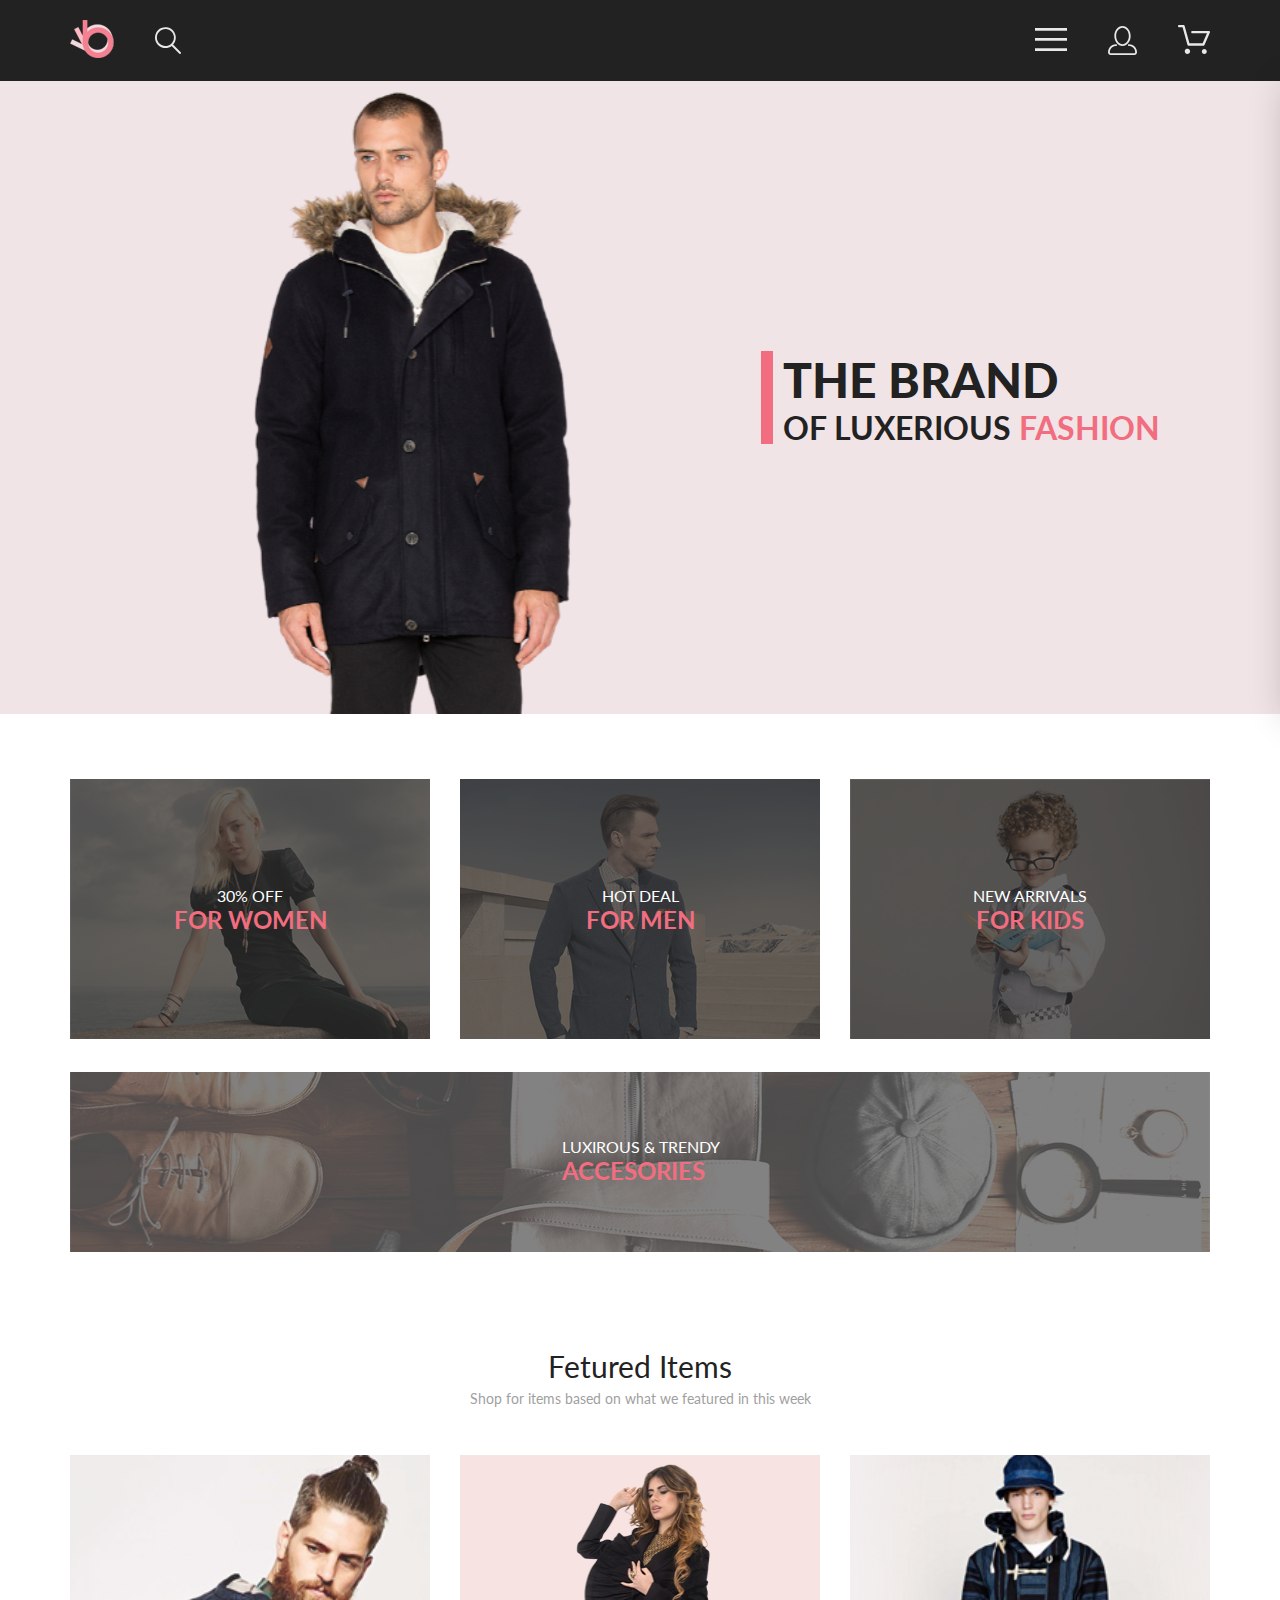
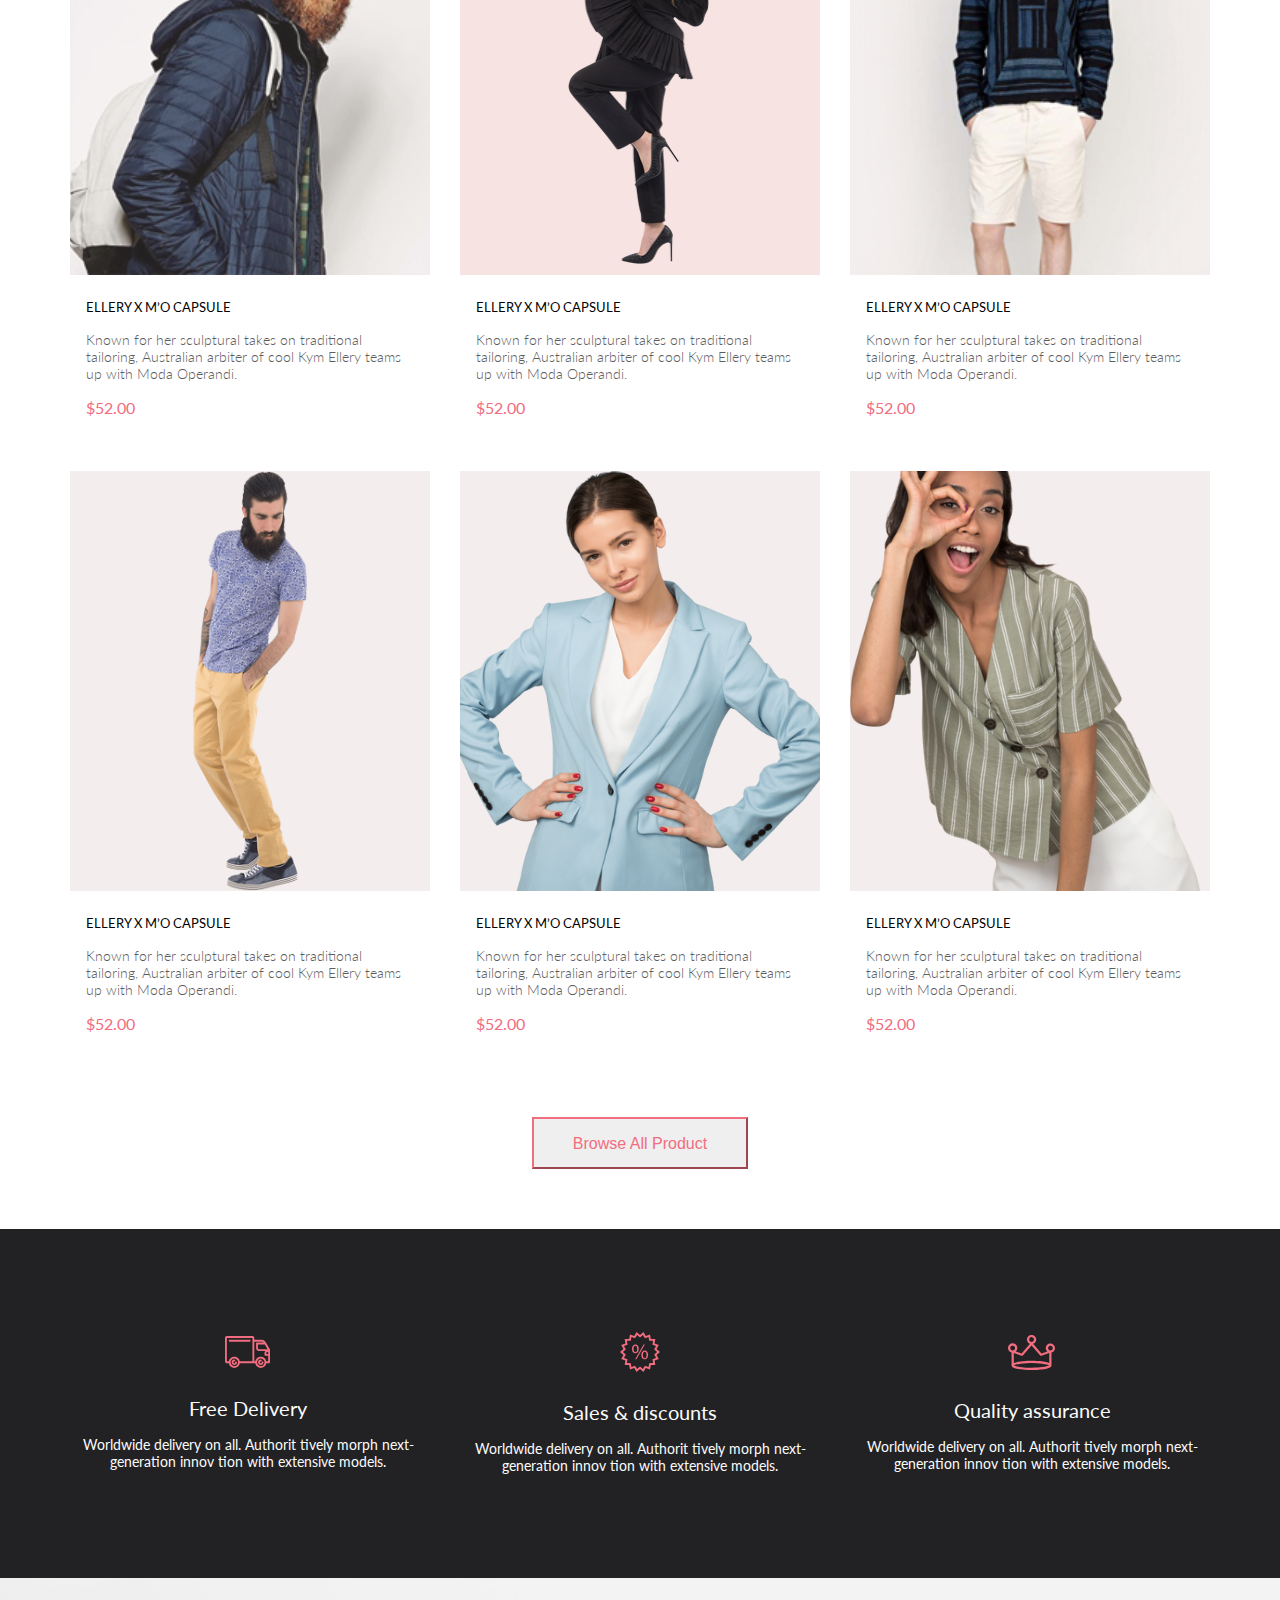
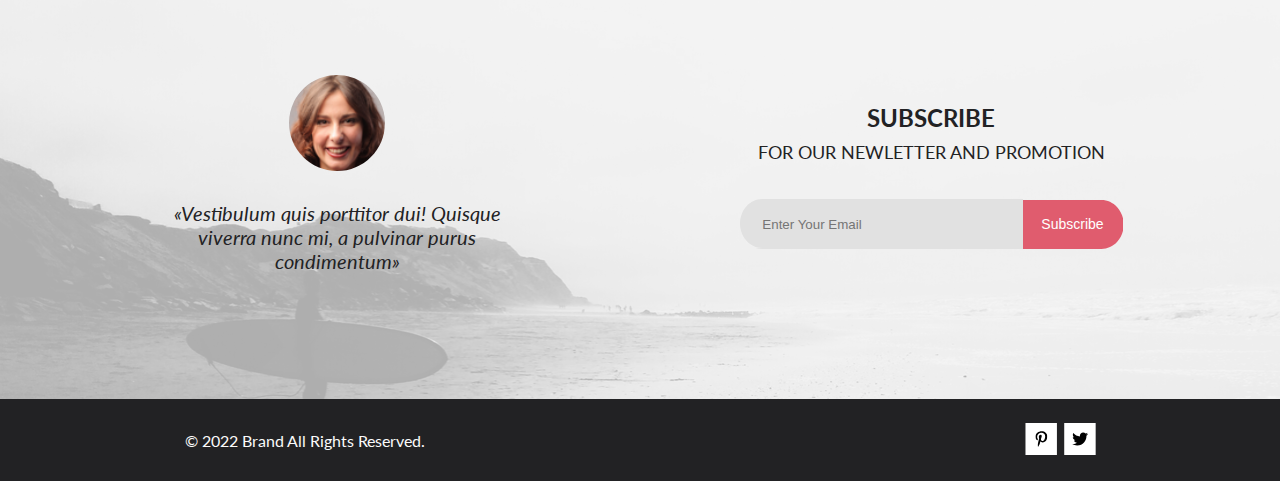
==== commit e0b06f91: "burger-menu added" ====
--- a/index.html
+++ b/index.html
@@ -1,5 +1,6 @@
 <!DOCTYPE html>
 <html lang="en">
+
 <head>
     <meta charset="UTF-8">
     <meta name="viewport" content="width=device-width, initial-scale=1.0">
@@ -9,6 +10,7 @@
     <link href="https://fonts.googleapis.com/css2?family=Lato:wght@300;400&display=swap" rel="stylesheet">
     <link rel="stylesheet" href="style.css">
 </head>
+
 <body>
     <header class="header center">
         <div class="header__left">
@@ -20,20 +22,75 @@
             </svg>
         </div>
         <div class="header__right">
-            <svg width="32" height="23" viewBox="0 0 32 23" fill="none" xmlns="http://www.w3.org/2000/svg">
-                <path d="M0 23V20.31H32V23H0ZM0 12.76V10.07H32V12.76H0ZM0 2.69V0H32V2.69H0Z" fill="#E8E8E8" />
-            </svg>
+            <label for="burger">
+                <svg width="32" height="23" viewBox="0 0 32 23" fill="none" xmlns="http://www.w3.org/2000/svg">
+                    <path d="M0 23V20.31H32V23H0ZM0 12.76V10.07H32V12.76H0ZM0 2.69V0H32V2.69H0Z" fill="#E8E8E8" />
+                </svg>
+            </label>
+            <input class="burger-checkbox" id="burger" type="checkbox">
+            <nav class="nav">
+                <ul class="nav__ul">
+                    <li class="nav__li_x">
+                        <svg width="13" height="13" viewBox="0 0 13 13" fill="none" xmlns="http://www.w3.org/2000/svg">
+                            <path d="M7.4158 6.00409L11.7158 1.71409C11.9041 1.52579 12.0099 1.27039 12.0099 1.00409C12.0099 0.73779 11.9041 0.482395 11.7158 0.294092C11.5275 0.105788 11.2721 0 11.0058 0C10.7395 0 10.4841 0.105788 10.2958 0.294092L6.0058 4.59409L1.7158 0.294092C1.52749 0.105788 1.2721 -1.9841e-09 1.0058 0C0.739497 1.9841e-09 0.484102 0.105788 0.295798 0.294092C0.107495 0.482395 0.0017066 0.73779 0.0017066 1.00409C0.0017066 1.27039 0.107495 1.52579 0.295798 1.71409L4.5958 6.00409L0.295798 10.2941C0.20207 10.3871 0.127676 10.4977 0.0769072 10.6195C0.0261385 10.7414 0 10.8721 0 11.0041C0 11.1361 0.0261385 11.2668 0.0769072 11.3887C0.127676 11.5105 0.20207 11.6211 0.295798 11.7141C0.388761 11.8078 0.499362 11.8822 0.621222 11.933C0.743081 11.9838 0.873786 12.0099 1.0058 12.0099C1.13781 12.0099 1.26852 11.9838 1.39038 11.933C1.51223 11.8822 1.62284 11.8078 1.7158 11.7141L6.0058 7.41409L10.2958 11.7141C10.3888 11.8078 10.4994 11.8822 10.6212 11.933C10.7431 11.9838 10.8738 12.0099 11.0058 12.0099C11.1378 12.0099 11.2685 11.9838 11.3904 11.933C11.5122 11.8822 11.6228 11.8078 11.7158 11.7141C11.8095 11.6211 11.8839 11.5105 11.9347 11.3887C11.9855 11.2668 12.0116 11.1361 12.0116 11.0041C12.0116 10.8721 11.9855 10.7414 11.9347 10.6195C11.8839 10.4977 11.8095 10.3871 11.7158 10.2941L7.4158 6.00409Z" fill="#6F6E6E"/>
+                            </svg>
+                    </li>
+                    <li class="nav__li_title">
+                        <h3 class="nav__menu_title">MENU</h3>
+                    </li>
+                    <li class="nav__li_heading">
+                        <a href="#" class="nav__menu_heading">MAN</a>
+                    </li>
+                    <li><a href="#" class="nav__menu-item">Accessories</a>
+                    <li>
+                    <li><a href="#" class="nav__menu-item">Bags</a>
+                    <li>
+                    <li><a href="#" class="nav__menu-item">Denim</a>
+                    <li>
+                    <li><a href="#" class="nav__menu-item">T-Shirts</a>
+                    <li>
+                    <li class="nav__li_heading">
+                        <h3 class="nav__menu_heading">WOMAN</h3>
+                    </li>
+                    <li><a href="#" class="nav__menu-item">Accessories</a>
+                    <li>
+                    <li><a href="#" class="nav__menu-item">Jackets &amp;&nbsp;Coats</a>
+                    <li>
+                    <li><a href="#" class="nav__menu-item">Polos</a>
+                    <li>
+                    <li><a href="#" class="nav__menu-item">T-Shirts</a>
+                    <li>
+                    <li><a href="#" class="nav__menu-item">Shirts</a>
+                    <li>
+                    <li class="nav__li_heading">
+                        <h3 class="nav__menu_heading">KIDS</h3>
+                    </li>
+                    <li><a href="#" class="nav__menu-item">Accessories</a>
+                    <li>
+                    <li><a href="#" class="nav__menu-item">Jackets &amp;&nbsp;Coats</a>
+                    <li>
+                    <li><a href="#" class="nav__menu-item">Polos</a>
+                    <li>
+                    <li><a href="#" class="nav__menu-item">T-Shirts</a>
+                    <li>
+                    <li><a href="#" class="nav__menu-item">Shirts</a>
+                    <li>
+                    <li><a href="#" class="nav__menu-item">Bags</a>
+                    <li>
+                </ul>
+            </nav>
             <svg width="29" height="29" viewBox="0 0 29 29" fill="none" xmlns="http://www.w3.org/2000/svg">
                 <path
                     d="M14.5 19.937C19 19.937 22.656 15.464 22.656 9.968C22.656 4.472 19 0 14.5 0C13.3631 0.0217413 12.2463 0.303398 11.2351 0.823397C10.2239 1.34339 9.34507 2.08794 8.66602 3C7.12663 4.99573 6.30819 7.45381 6.34399 9.974C6.34399 15.465 10 19.937 14.5 19.937ZM14.5 1.813C18 1.813 20.844 5.472 20.844 9.969C20.844 14.466 17.998 18.125 14.5 18.125C11.002 18.125 8.15603 14.465 8.15503 9.969C8.15403 5.473 11 1.813 14.5 1.813ZM20.844 18.125C20.6036 18.125 20.373 18.2205 20.203 18.3905C20.033 18.5605 19.9375 18.7911 19.9375 19.0315C19.9375 19.2719 20.033 19.5025 20.203 19.6725C20.373 19.8425 20.6036 19.938 20.844 19.938C22.526 19.9399 24.1386 20.6088 25.3279 21.7982C26.5172 22.9875 27.1861 24.6 27.188 26.282C27.1875 26.5221 27.0918 26.7523 26.922 26.9221C26.7522 27.0918 26.5221 27.1875 26.282 27.188H2.71997C2.47985 27.1875 2.24975 27.0918 2.07996 26.9221C1.91016 26.7523 1.81449 26.5221 1.81396 26.282C1.81608 24.6001 2.48517 22.9877 3.67444 21.7985C4.86371 20.6092 6.47608 19.9401 8.15796 19.938C8.39824 19.938 8.62868 19.8425 8.79858 19.6726C8.96849 19.5027 9.06396 19.2723 9.06396 19.032C9.06396 18.7917 8.96849 18.5613 8.79858 18.3914C8.62868 18.2215 8.39824 18.126 8.15796 18.126C5.99541 18.1279 3.92201 18.9875 2.39258 20.5164C0.863144 22.0453 0.00264777 24.1185 0 26.281C0.000794067 27.0019 0.287502 27.693 0.797241 28.2027C1.30698 28.7125 1.99811 28.9992 2.71899 29H26.282C27.0027 28.9989 27.6936 28.7121 28.2031 28.2024C28.7126 27.6927 28.9992 27.0017 29 26.281C28.9974 24.1187 28.1372 22.0457 26.6083 20.5168C25.0793 18.9878 23.0063 18.1276 20.844 18.125Z"
                     fill="#E8E8E8" />
             </svg>
-            <a href="shopping_cart.html"><svg width="32" height="29" viewBox="0 0 32 29" fill="none" xmlns="http://www.w3.org/2000/svg">
-                <path
-                    d="M26.2 29C25.5522 28.9738 24.9405 28.6948 24.4962 28.2227C24.0519 27.7506 23.8104 27.1232 23.8235 26.475C23.8366 25.8269 24.1033 25.2097 24.5663 24.7559C25.0293 24.3022 25.6518 24.048 26.3 24.048C26.9483 24.048 27.5707 24.3022 28.0337 24.7559C28.4967 25.2097 28.7634 25.8269 28.7765 26.475C28.7896 27.1232 28.5481 27.7506 28.1038 28.2227C27.6594 28.6948 27.0478 28.9738 26.4 29H26.2ZM6.75195 26.32C6.75195 25.79 6.90913 25.2718 7.20361 24.8311C7.4981 24.3904 7.91667 24.0469 8.40637 23.844C8.89608 23.6412 9.43497 23.5881 9.95483 23.6915C10.4747 23.7949 10.9522 24.0502 11.327 24.425C11.7018 24.7998 11.9571 25.2773 12.0605 25.7972C12.164 26.317 12.1108 26.8559 11.908 27.3456C11.7051 27.8353 11.3616 28.2539 10.9209 28.5483C10.4802 28.8428 9.96206 29 9.43201 29C9.0799 29.0003 8.73114 28.9311 8.40576 28.7966C8.08038 28.662 7.78472 28.4646 7.53564 28.2158C7.28657 27.9669 7.08903 27.6713 6.95422 27.3461C6.81942 27.0208 6.75 26.6721 6.75 26.32H6.75195ZM10.552 20.686C10.2926 20.6868 10.04 20.6024 9.83313 20.4457C9.62629 20.2891 9.47661 20.0689 9.40698 19.819L4.57397 2.36401H1.18103C0.867544 2.36401 0.566883 2.23947 0.345215 2.01781C0.123547 1.79614 -0.000976562 1.49549 -0.000976562 1.18201C-0.000976562 0.868519 0.123547 0.567873 0.345215 0.346205C0.566883 0.124537 0.867544 5.81268e-06 1.18103 5.81268e-06H5.46204C5.72153 -0.00080736 5.97406 0.0837201 6.18079 0.240568C6.38751 0.397416 6.53686 0.617884 6.60596 0.868006L11.439 18.323H24.6169L29 8.27501H14.4C14.2418 8.27961 14.0844 8.25242 13.9369 8.19507C13.7894 8.13771 13.6549 8.05134 13.5414 7.94108C13.4279 7.83082 13.3376 7.69891 13.276 7.55315C13.2144 7.40739 13.1826 7.25075 13.1826 7.0925C13.1826 6.93426 13.2144 6.77762 13.276 6.63186C13.3376 6.4861 13.4279 6.35419 13.5414 6.24393C13.6549 6.13367 13.7894 6.0473 13.9369 5.98994C14.0844 5.93259 14.2418 5.90541 14.4 5.91001H30.813C31.0087 5.90996 31.2013 5.95866 31.3734 6.05172C31.5456 6.14478 31.6918 6.27926 31.799 6.44301C31.9068 6.60729 31.9724 6.79569 31.9899 6.99145C32.0073 7.18721 31.9762 7.38424 31.899 7.565L26.494 19.977C26.4016 20.1876 26.25 20.3668 26.0575 20.4927C25.865 20.6186 25.64 20.6858 25.41 20.686H10.552Z"
-                    fill="#E8E8E8" />
-            </svg></a>
-            
+            <a href="shopping_cart.html"><svg width="32" height="29" viewBox="0 0 32 29" fill="none"
+                    xmlns="http://www.w3.org/2000/svg">
+                    <path
+                        d="M26.2 29C25.5522 28.9738 24.9405 28.6948 24.4962 28.2227C24.0519 27.7506 23.8104 27.1232 23.8235 26.475C23.8366 25.8269 24.1033 25.2097 24.5663 24.7559C25.0293 24.3022 25.6518 24.048 26.3 24.048C26.9483 24.048 27.5707 24.3022 28.0337 24.7559C28.4967 25.2097 28.7634 25.8269 28.7765 26.475C28.7896 27.1232 28.5481 27.7506 28.1038 28.2227C27.6594 28.6948 27.0478 28.9738 26.4 29H26.2ZM6.75195 26.32C6.75195 25.79 6.90913 25.2718 7.20361 24.8311C7.4981 24.3904 7.91667 24.0469 8.40637 23.844C8.89608 23.6412 9.43497 23.5881 9.95483 23.6915C10.4747 23.7949 10.9522 24.0502 11.327 24.425C11.7018 24.7998 11.9571 25.2773 12.0605 25.7972C12.164 26.317 12.1108 26.8559 11.908 27.3456C11.7051 27.8353 11.3616 28.2539 10.9209 28.5483C10.4802 28.8428 9.96206 29 9.43201 29C9.0799 29.0003 8.73114 28.9311 8.40576 28.7966C8.08038 28.662 7.78472 28.4646 7.53564 28.2158C7.28657 27.9669 7.08903 27.6713 6.95422 27.3461C6.81942 27.0208 6.75 26.6721 6.75 26.32H6.75195ZM10.552 20.686C10.2926 20.6868 10.04 20.6024 9.83313 20.4457C9.62629 20.2891 9.47661 20.0689 9.40698 19.819L4.57397 2.36401H1.18103C0.867544 2.36401 0.566883 2.23947 0.345215 2.01781C0.123547 1.79614 -0.000976562 1.49549 -0.000976562 1.18201C-0.000976562 0.868519 0.123547 0.567873 0.345215 0.346205C0.566883 0.124537 0.867544 5.81268e-06 1.18103 5.81268e-06H5.46204C5.72153 -0.00080736 5.97406 0.0837201 6.18079 0.240568C6.38751 0.397416 6.53686 0.617884 6.60596 0.868006L11.439 18.323H24.6169L29 8.27501H14.4C14.2418 8.27961 14.0844 8.25242 13.9369 8.19507C13.7894 8.13771 13.6549 8.05134 13.5414 7.94108C13.4279 7.83082 13.3376 7.69891 13.276 7.55315C13.2144 7.40739 13.1826 7.25075 13.1826 7.0925C13.1826 6.93426 13.2144 6.77762 13.276 6.63186C13.3376 6.4861 13.4279 6.35419 13.5414 6.24393C13.6549 6.13367 13.7894 6.0473 13.9369 5.98994C14.0844 5.93259 14.2418 5.90541 14.4 5.91001H30.813C31.0087 5.90996 31.2013 5.95866 31.3734 6.05172C31.5456 6.14478 31.6918 6.27926 31.799 6.44301C31.9068 6.60729 31.9724 6.79569 31.9899 6.99145C32.0073 7.18721 31.9762 7.38424 31.899 7.565L26.494 19.977C26.4016 20.1876 26.25 20.3668 26.0575 20.4927C25.865 20.6186 25.64 20.6858 25.41 20.686H10.552Z"
+                        fill="#E8E8E8" />
+                </svg></a>
+
         </div>
 
     </header>
@@ -87,7 +144,8 @@
                 <img class="item__add_to_cart" src="img/Add_to_cart.svg" alt="Add_to_cart">
                 <div class="item__content">
                     <h3 class="item__title">ELLERY X&nbsp;M&rsquo;O CAPSULE</h3>
-                    <p class="item__text">Known for her sculptural takes on&nbsp;traditional tailoring, Australian arbiter
+                    <p class="item__text">Known for her sculptural takes on&nbsp;traditional tailoring, Australian
+                        arbiter
                         of&nbsp;cool
                         Kym Ellery teams up&nbsp;with Moda Operandi.</p>
                     <p class="item__price">$52.00</p>
@@ -98,7 +156,8 @@
                 <img class="item__add_to_cart" src="img/Add_to_cart.svg" alt="Add_to_cart">
                 <div class="item__content">
                     <h3 class="item__title">ELLERY X&nbsp;M&rsquo;O CAPSULE</h3>
-                    <p class="item__text">Known for her sculptural takes on&nbsp;traditional tailoring, Australian arbiter
+                    <p class="item__text">Known for her sculptural takes on&nbsp;traditional tailoring, Australian
+                        arbiter
                         of&nbsp;cool
                         Kym Ellery teams up&nbsp;with Moda Operandi.</p>
                     <p class="item__price">$52.00</p>
@@ -109,7 +168,8 @@
                 <img class="item__add_to_cart" src="img/Add_to_cart.svg" alt="Add_to_cart">
                 <div class="item__content">
                     <h3 class="item__title">ELLERY X&nbsp;M&rsquo;O CAPSULE</h3>
-                    <p class="item__text">Known for her sculptural takes on&nbsp;traditional tailoring, Australian arbiter
+                    <p class="item__text">Known for her sculptural takes on&nbsp;traditional tailoring, Australian
+                        arbiter
                         of&nbsp;cool
                         Kym Ellery teams up&nbsp;with Moda Operandi.</p>
                     <p class="item__price">$52.00</p>
@@ -120,7 +180,8 @@
                 <img class="item__add_to_cart" src="img/Add_to_cart.svg" alt="Add_to_cart">
                 <div class="item__content">
                     <h3 class="item__title">ELLERY X&nbsp;M&rsquo;O CAPSULE</h3>
-                    <p class="item__text">Known for her sculptural takes on&nbsp;traditional tailoring, Australian arbiter
+                    <p class="item__text">Known for her sculptural takes on&nbsp;traditional tailoring, Australian
+                        arbiter
                         of&nbsp;cool
                         Kym Ellery teams up&nbsp;with Moda Operandi.</p>
                     <p class="item__price">$52.00</p>
@@ -131,7 +192,8 @@
                 <img class="item__add_to_cart" src="img/Add_to_cart.svg" alt="Add_to_cart">
                 <div class="item__content">
                     <h3 class="item__title">ELLERY X&nbsp;M&rsquo;O CAPSULE</h3>
-                    <p class="item__text">Known for her sculptural takes on&nbsp;traditional tailoring, Australian arbiter
+                    <p class="item__text">Known for her sculptural takes on&nbsp;traditional tailoring, Australian
+                        arbiter
                         of&nbsp;cool
                         Kym Ellery teams up&nbsp;with Moda Operandi.</p>
                     <p class="item__price">$52.00</p>
@@ -142,7 +204,8 @@
                 <img class="item__add_to_cart" src="img/Add_to_cart.svg" alt="Add_to_cart">
                 <div class="item__content">
                     <h3 class="item__title">ELLERY X&nbsp;M&rsquo;O CAPSULE</h3>
-                    <p class="item__text">Known for her sculptural takes on&nbsp;traditional tailoring, Australian arbiter
+                    <p class="item__text">Known for her sculptural takes on&nbsp;traditional tailoring, Australian
+                        arbiter
                         of&nbsp;cool
                         Kym Ellery teams up&nbsp;with Moda Operandi.</p>
                     <p class="item__price">$52.00</p>
@@ -188,7 +251,7 @@
                     <input class="input" type="email" required placeholder="Enter Your Email">
                 </div>
                 <button class="subscribe_button" type="submit">Subscribe</button>
-            </form>    
+            </form>
         </article>
     </section>
     <footer class="footer">
--- a/style.css
+++ b/style.css
@@ -129,6 +129,7 @@
 }
 
 .header {
+  position: relative;
   background-color: #222;
   padding-bottom: 20px;
   padding-top: 20px;
@@ -145,6 +146,61 @@
   display: flex;
   align-items: center;
   gap: 41px;
+}
+
+#burger {
+  position: absolute;
+  left: -9999999px;
+  visibility: hidden;
+}
+#burger:checked ~ .nav {
+  right: 0;
+}
+
+.nav {
+  box-shadow: 6px 4px 35px 0px rgba(0, 0, 0, 0.2117647059);
+  background: #FFFFFF;
+  width: 232px;
+  top: 81px;
+  right: -232px;
+  position: absolute;
+  padding: 32px;
+  box-sizing: border-box;
+  transition: right 0.3s;
+  z-index: 1;
+}
+.nav__ul {
+  display: flex;
+  flex-direction: column;
+  gap: 5px;
+}
+.nav__li_x {
+  margin-left: 170px;
+}
+.nav__li_heading {
+  margin-top: 8px;
+}
+.nav__menu_title {
+  font-size: 14px;
+  font-weight: 700;
+  line-height: 17px;
+  text-align: left;
+  color: #000000;
+}
+.nav__menu_heading {
+  font-size: 14px;
+  font-weight: 400;
+  line-height: 17px;
+  text-align: left;
+  color: #F16D7F;
+}
+.nav__menu-item {
+  margin-left: 22px;
+  font-size: 14px;
+  font-weight: 400;
+  line-height: 17px;
+  text-align: left;
+  color: #5D5D5D;
 }
 
 @media (max-width: 1024px) {
@@ -334,168 +390,6 @@
     padding-bottom: 9px;
   }
 }
-.subscribe_section {
-  background-image: url(img/photo_subscribe.svg);
-  padding-top: 97px;
-  padding-bottom: 126px;
-  padding-left: calc(50% - 573px);
-  padding-right: calc(50% - 573px);
-  display: flex;
-  flex-direction: row;
-  align-items: center;
-  justify-content: center;
-  gap: 223px;
-}
-
-.subscribe_text {
-  font-size: 20px;
-  font-style: italic;
-  font-weight: 400;
-  line-height: 24px;
-  letter-spacing: 0em;
-  text-align: center;
-  color: #222224;
-  width: 360px;
-}
-
-.subscribe_info {
-  display: flex;
-  flex-direction: column;
-  align-items: center;
-  gap: 30px;
-}
-
-.subscribe {
-  display: flex;
-  flex-direction: column;
-  align-items: center;
-  gap: 32px;
-}
-
-.subscribe_fulltext {
-  display: flex;
-  flex-direction: column;
-  align-items: center;
-}
-
-.subscribe_title {
-  font-size: 24px;
-  font-weight: 700;
-  line-height: 38px;
-  letter-spacing: 0em;
-  text-align: center;
-  color: #222224;
-}
-
-.subscribe_heading {
-  font-size: 18px;
-  font-weight: 400;
-  line-height: 30px;
-  letter-spacing: 0em;
-  text-align: center;
-  color: #222224;
-}
-
-.subscribe_action {
-  display: flex;
-  flex-direction: row;
-  align-items: center;
-  justify-content: center;
-}
-
-.input {
-  padding-top: 18px;
-  padding-bottom: 17px;
-  padding-left: 22px;
-  padding-right: 84px;
-  background: transparent url(img/Rounded_Rectangle.svg);
-  border: none;
-}
-
-.subscribe_button {
-  background: transparent url(img/button_rectangle.svg);
-  border: none;
-  padding-top: 16px;
-  padding-bottom: 16px;
-  padding-left: 18px;
-  padding-right: 19px;
-  color: #FFFFFF;
-  font-size: 14px;
-  font-weight: 400;
-  line-height: 17px;
-  letter-spacing: 0em;
-  text-align: center;
-}
-
-.subscribe_button:hover {
-  filter: brightness(70%);
-}
-
-.footer {
-  background: #222224;
-  padding-top: 24px;
-  padding-bottom: 23px;
-  padding-left: calc(50% - 573px);
-  padding-right: calc(50% - 573px);
-  display: flex;
-  align-items: center;
-  justify-content: center;
-  gap: 600px;
-}
-
-.copyright {
-  font-size: 16px;
-  font-weight: 400;
-  line-height: 19px;
-  letter-spacing: 0em;
-  text-align: left;
-  color: #FBFBFB;
-}
-
-.social_icons {
-  display: flex;
-  align-items: center;
-  justify-content: center;
-  gap: 7px;
-}
-
-.social_link:hover path {
-  stroke: white;
-  fill: #F16D7F;
-}
-
-.header {
-  background-color: #222;
-  padding-bottom: 20px;
-  padding-top: 20px;
-  display: flex;
-  justify-content: space-between;
-  align-items: center;
-}
-.header__left {
-  display: flex;
-  align-items: center;
-  gap: 41px;
-}
-.header__right {
-  display: flex;
-  align-items: center;
-  gap: 41px;
-}
-
-* {
-  margin: 0;
-  padding: 0;
-}
-
-a {
-  text-decoration: none;
-}
-
-body {
-  font-family: "Lato", sans-serif;
-}
-
 .center {
   padding-left: calc(50% - 570px);
   padding-right: calc(50% - 570px);
@@ -515,20 +409,6 @@
   line-height: 29px;
   letter-spacing: 0em;
   text-align: left;
-  color: #F16D7F;
-}
-
-.breadcrumbs__link {
-  font-size: 14px;
-  font-weight: 300;
-  line-height: 17px;
-  letter-spacing: 0em;
-  text-align: left;
-  color: #636363;
-}
-
-.breadcrumbs__link_site {
-  font-weight: 700;
   color: #F16D7F;
 }
 
@@ -992,7 +872,6 @@
   justify-content: space-between;
   align-items: center;
   margin-top: 32px;
-  margin-bottom: 128px;
 }
 .shopping-cart__button {
   padding: 16px 40px;
@@ -1115,7 +994,184 @@
   margin-top: 17px;
 }
 .total-form__button:hover {
-  background-color: #f0556a;
+  filter: brightness(70%);
+}
+
+ul {
+  list-style-type: none;
+}
+
+.breadcrumbs {
+  display: flex;
+  align-items: center;
+}
+.breadcrumbs__li:not(:last-child)::after {
+  content: "/";
+  color: #5D5D5D;
+  font-size: 14px;
+  font-weight: 300;
+  padding: 0px 8px;
+}
+.breadcrumbs__li:last-child {
+  font-weight: bold;
+}
+.breadcrumbs__link {
+  font-size: 14px;
+  font-weight: 300;
+  line-height: 17px;
+  letter-spacing: 0em;
+  text-align: left;
+  color: #636363;
+}
+.breadcrumbs__link_site {
+  color: #F16D7F;
+}
+
+.pagination {
+  display: flex;
+  justify-content: center;
+  align-items: center;
+  margin-bottom: 96px;
+}
+.pagination__box {
+  padding-top: 15px;
+  padding-bottom: 15px;
+  width: 284px;
+  border: 1px solid #EBEBEB;
+  display: flex;
+  flex-direction: row;
+  justify-content: space-around;
+}
+.pagination__link {
+  font-size: 16px;
+  font-weight: 300;
+  line-height: 19px;
+  letter-spacing: 0em;
+  color: #EBEBEB;
+}
+.pagination__link_arrow {
+  color: #000000;
+  font-weight: bold;
+  font-size: 24px;
+}
+.pagination__link_active {
+  color: #F16D7F;
+}
+.pagination__li:hover .pagination__link {
+  color: #F16D7F;
+}
+
+.registration {
+  display: flex;
+  flex-direction: row;
+  justify-content: space-between;
+  background-color: #FFFFFF;
+  padding-top: 64px;
+  padding-bottom: 96px;
+}
+.registration__form {
+  width: 360px;
+  display: flex;
+  flex-direction: column;
+  gap: 20px;
+}
+.registration__title {
+  font-size: 16px;
+  font-weight: 400;
+  line-height: 19px;
+  letter-spacing: 0em;
+  text-align: left;
+  color: #000000;
+}
+.registration__paragraph {
+  font-size: 13px;
+  font-weight: 400;
+  line-height: 16px;
+  letter-spacing: 0em;
+  text-align: left;
+  padding-top: 13px;
+  padding-bottom: 16px;
+  padding-left: 16px;
+  padding-right: 16px;
+}
+.registration__radio-box {
+  margin-top: 10px;
+  margin-bottom: 10px;
+  display: flex;
+  flex-direction: row;
+  gap: 20px;
+}
+.registration__radiobuttons {
+  display: flex;
+  flex-direction: row;
+  align-items: center;
+  gap: 5px;
+}
+.registration__radio-name {
+  font-size: 11px;
+  font-weight: 400;
+  line-height: 13px;
+  text-align: left;
+  color: #5D5D5D;
+}
+.registration__text {
+  margin-bottom: 20px;
+  font-size: 13px;
+  font-weight: 400;
+  line-height: 16px;
+  text-align: left;
+  color: #B1B1B1;
+}
+.registration__button {
+  width: 167px;
+  padding: 16px;
+  font-size: 14px;
+  font-weight: 400;
+  line-height: 15px;
+  text-align: center;
+  color: #FFFFFF;
+  background-color: #F16D7F;
+  border: 1px solid #F16D7F;
+}
+.registration__button:hover {
+  filter: brightness(70%);
+}
+.registration__button-svg {
+  margin-left: 20px;
+}
+
+.loyalty-program {
+  display: flex;
+  flex-direction: column;
+  gap: 22px;
+  width: 652px;
+  box-sizing: border-box;
+}
+.loyalty-program__title {
+  font-size: 24px;
+  font-weight: 400;
+  line-height: 29px;
+  text-align: left;
+  color: #000000;
+}
+.loyalty-program__text {
+  font-size: 24px;
+  font-weight: 400;
+  line-height: 29px;
+  text-align: left;
+  color: #000000;
+}
+.loyalty-program__list-item {
+  margin-bottom: 16px;
+  font-size: 24px;
+  font-weight: 400;
+  line-height: 29px;
+  text-align: left;
+  color: #000000;
+}
+.loyalty-program__list-item::before {
+  content: url(img/vector_list.svg);
+  margin-right: 22px;
 }
 
 * {
@@ -1129,6 +1185,7 @@
 
 body {
   font-family: "Lato", sans-serif;
+  overflow-x: hidden;
 }
 
 .top {
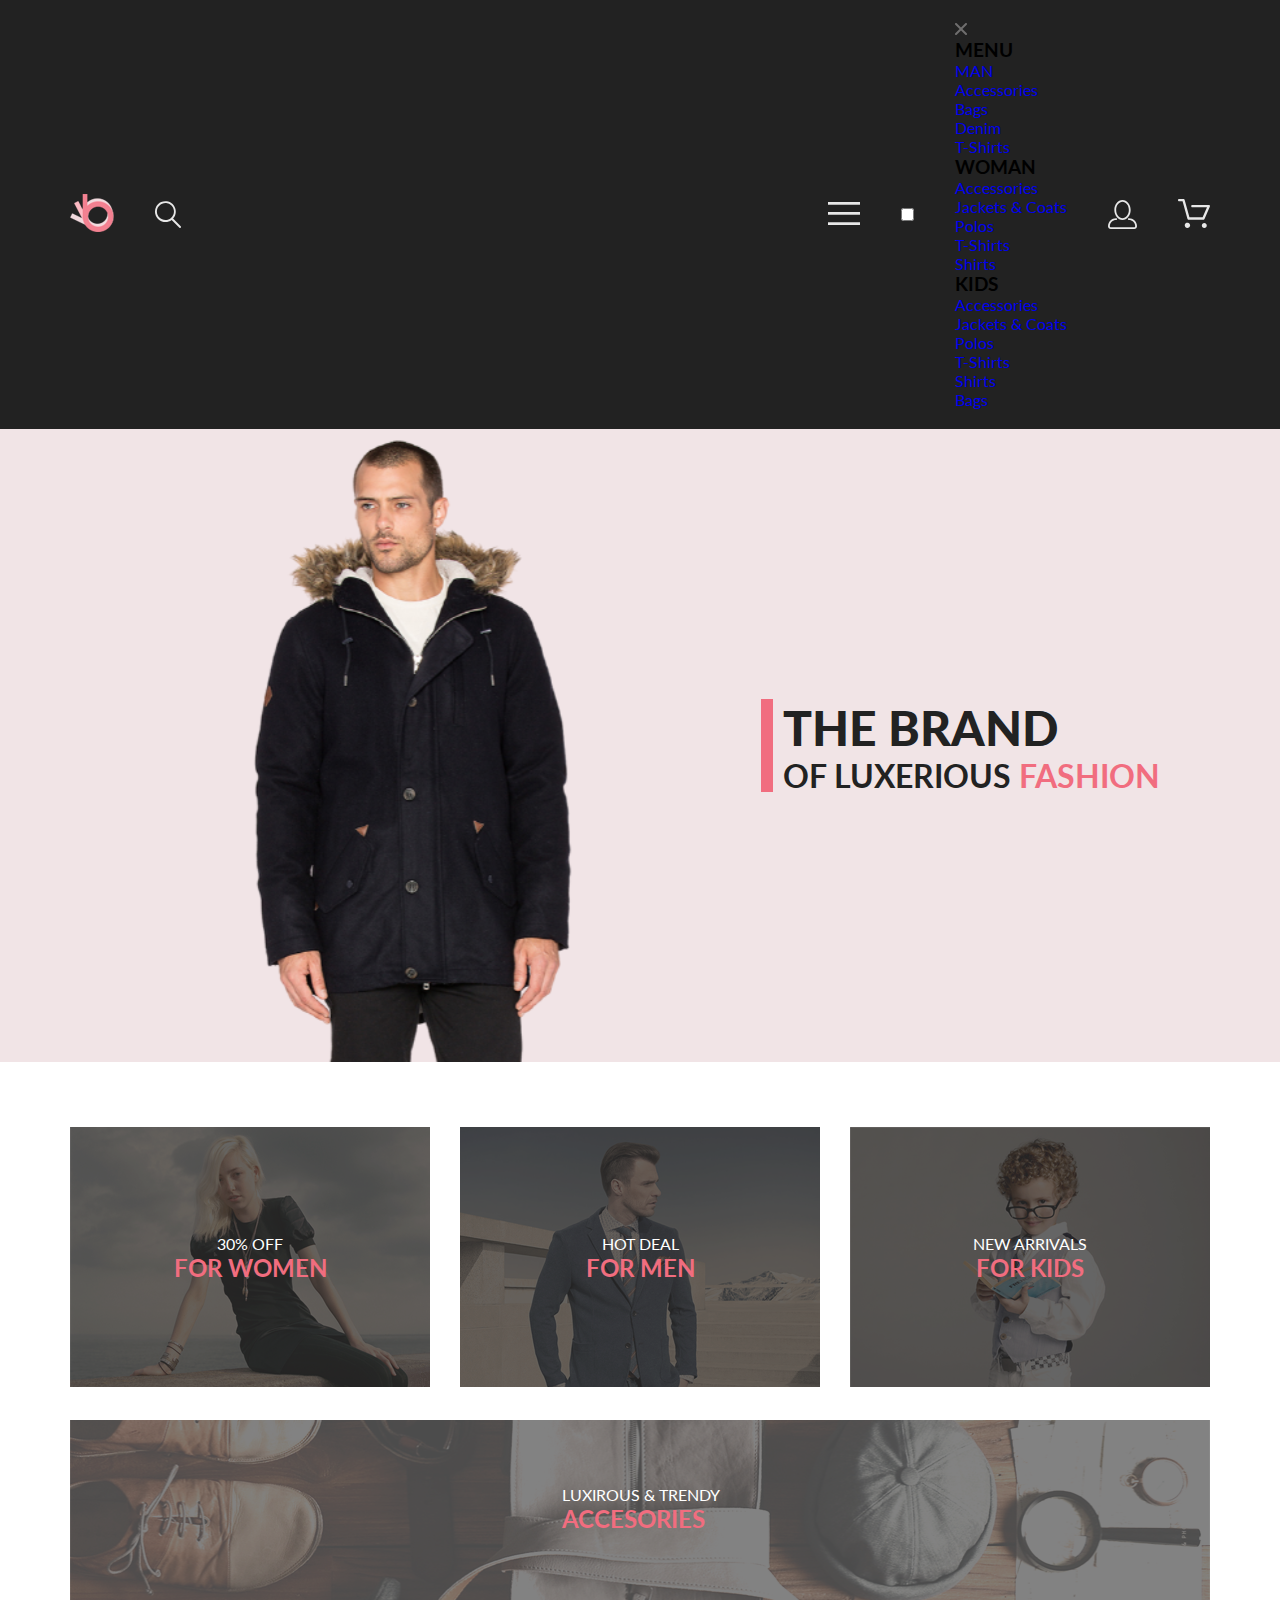
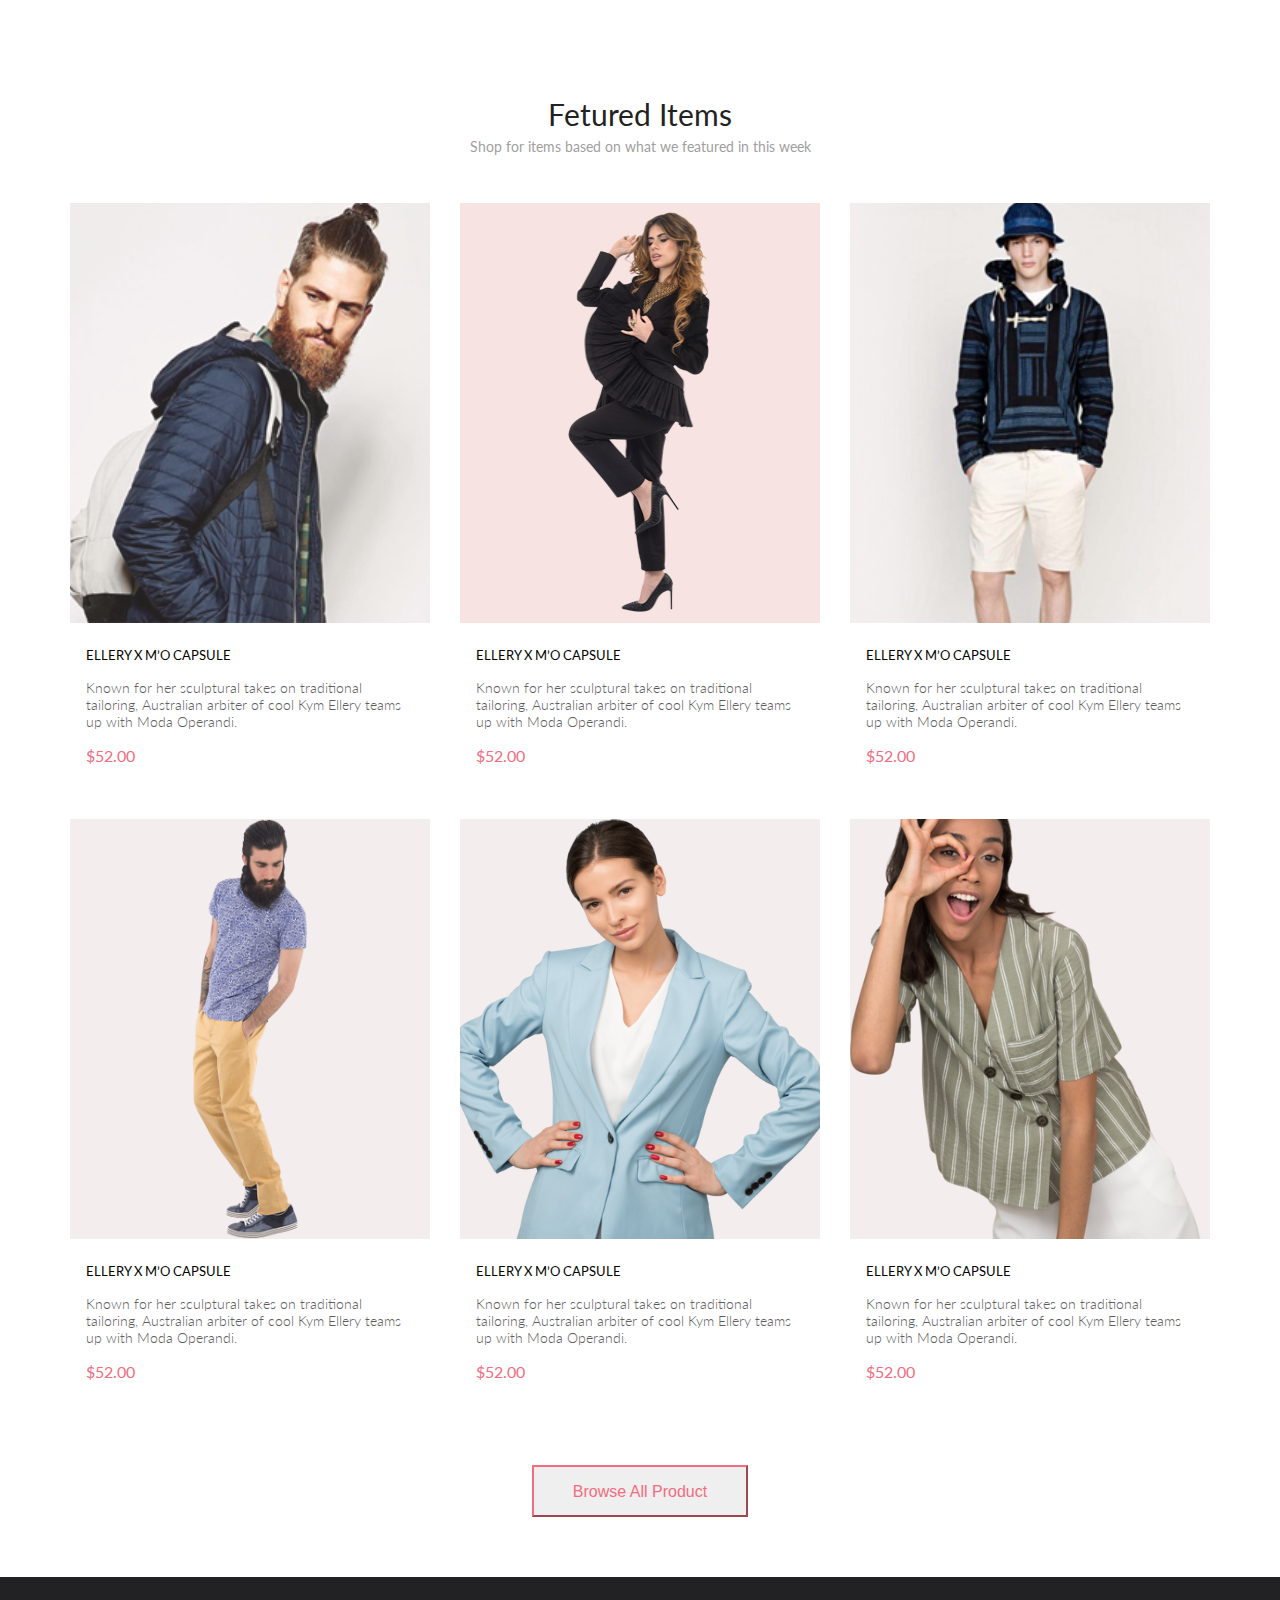
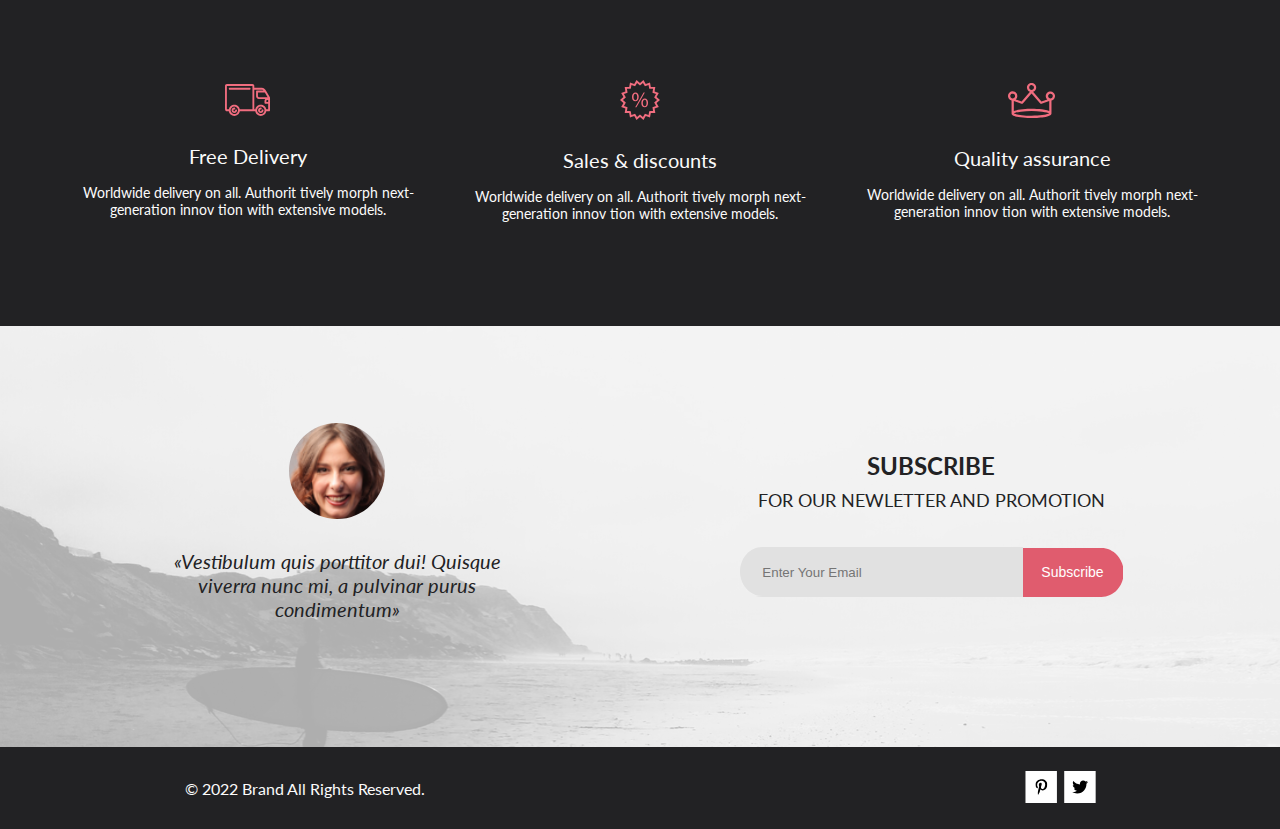
==== commit 3788ca73: "menu added all pages" ====
--- a/index.html
+++ b/index.html
@@ -39,7 +39,7 @@
                         <h3 class="nav__menu_title">MENU</h3>
                     </li>
                     <li class="nav__li_heading">
-                        <a href="#" class="nav__menu_heading">MAN</a>
+                        <a href="catalog.html" class="nav__menu_heading">MAN</a>
                     </li>
                     <li><a href="#" class="nav__menu-item">Accessories</a>
                     <li>
--- a/style.css
+++ b/style.css
@@ -129,7 +129,6 @@
 }
 
 .header {
-  position: relative;
   background-color: #222;
   padding-bottom: 20px;
   padding-top: 20px;
@@ -146,61 +145,6 @@
   display: flex;
   align-items: center;
   gap: 41px;
-}
-
-#burger {
-  position: absolute;
-  left: -9999999px;
-  visibility: hidden;
-}
-#burger:checked ~ .nav {
-  right: 0;
-}
-
-.nav {
-  box-shadow: 6px 4px 35px 0px rgba(0, 0, 0, 0.2117647059);
-  background: #FFFFFF;
-  width: 232px;
-  top: 81px;
-  right: -232px;
-  position: absolute;
-  padding: 32px;
-  box-sizing: border-box;
-  transition: right 0.3s;
-  z-index: 1;
-}
-.nav__ul {
-  display: flex;
-  flex-direction: column;
-  gap: 5px;
-}
-.nav__li_x {
-  margin-left: 170px;
-}
-.nav__li_heading {
-  margin-top: 8px;
-}
-.nav__menu_title {
-  font-size: 14px;
-  font-weight: 700;
-  line-height: 17px;
-  text-align: left;
-  color: #000000;
-}
-.nav__menu_heading {
-  font-size: 14px;
-  font-weight: 400;
-  line-height: 17px;
-  text-align: left;
-  color: #F16D7F;
-}
-.nav__menu-item {
-  margin-left: 22px;
-  font-size: 14px;
-  font-weight: 400;
-  line-height: 17px;
-  text-align: left;
-  color: #5D5D5D;
 }
 
 @media (max-width: 1024px) {
@@ -1185,7 +1129,6 @@
 
 body {
   font-family: "Lato", sans-serif;
-  overflow-x: hidden;
 }
 
 .top {
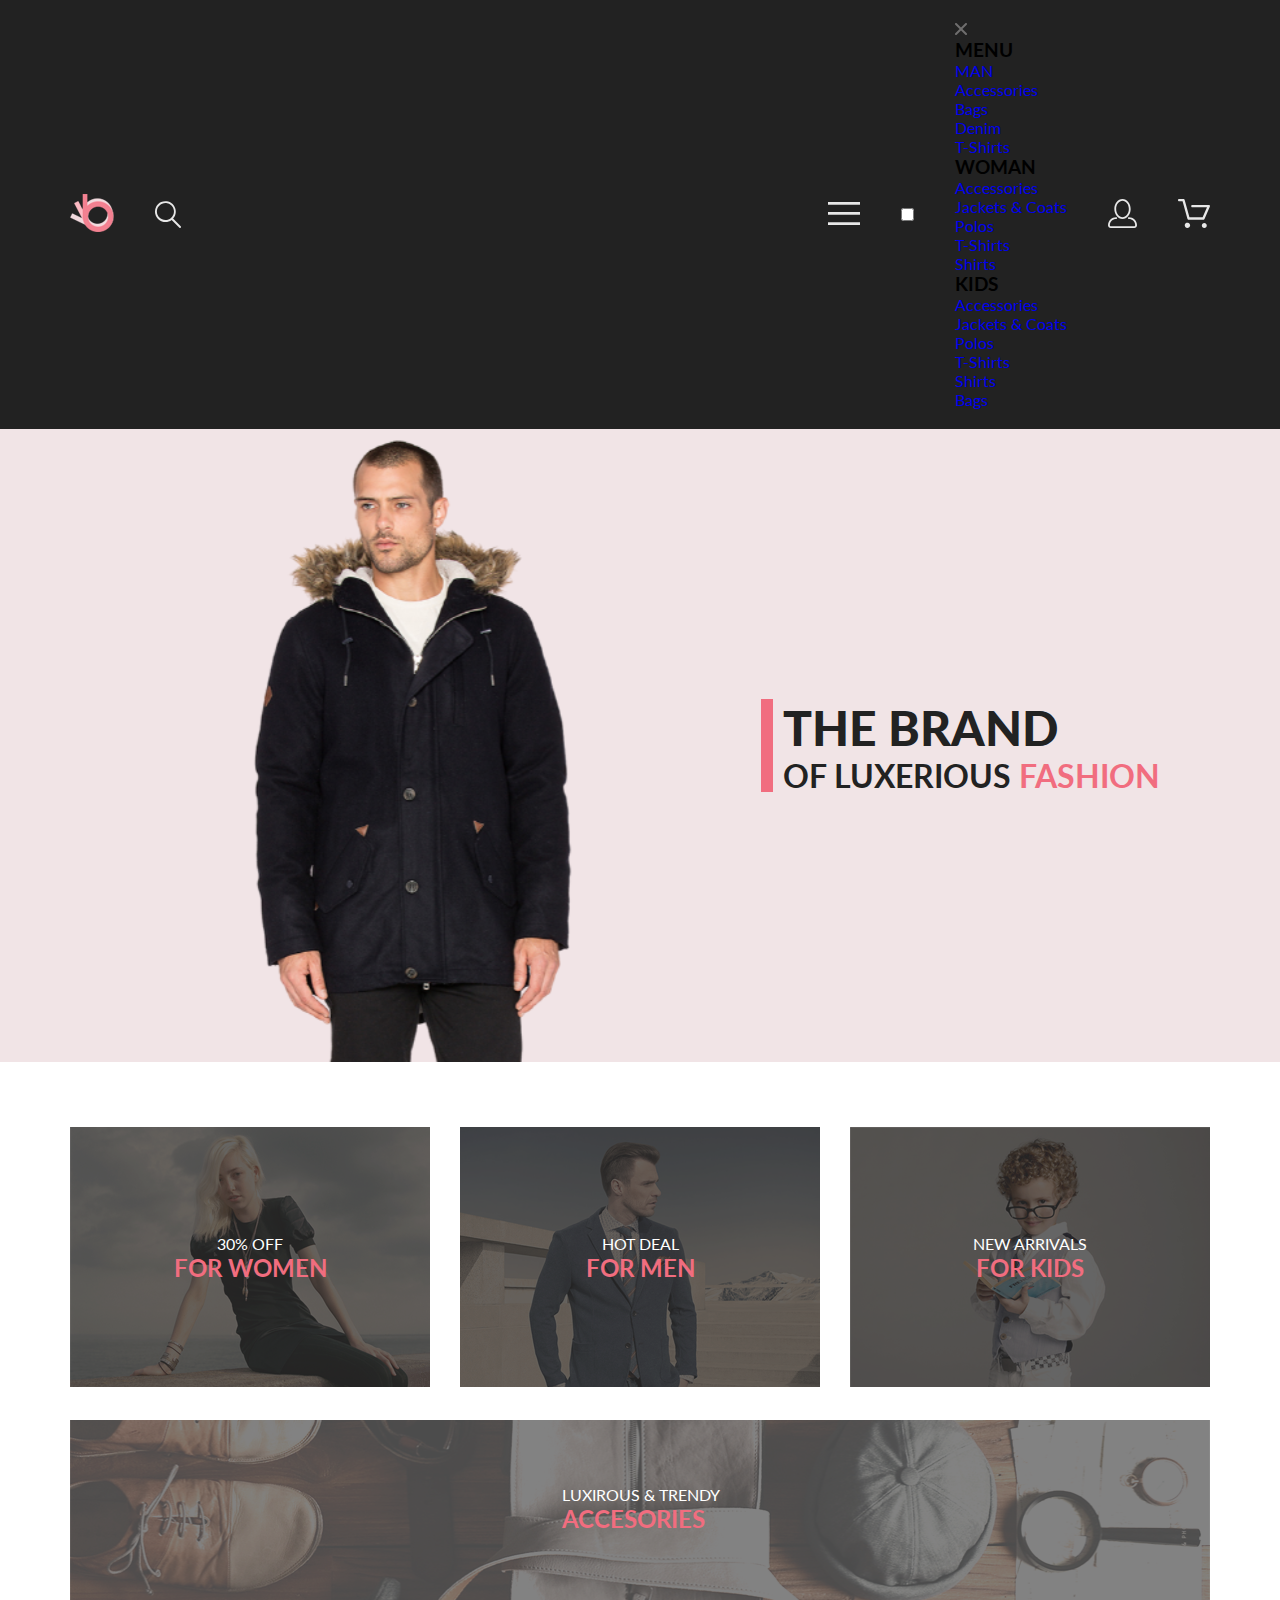
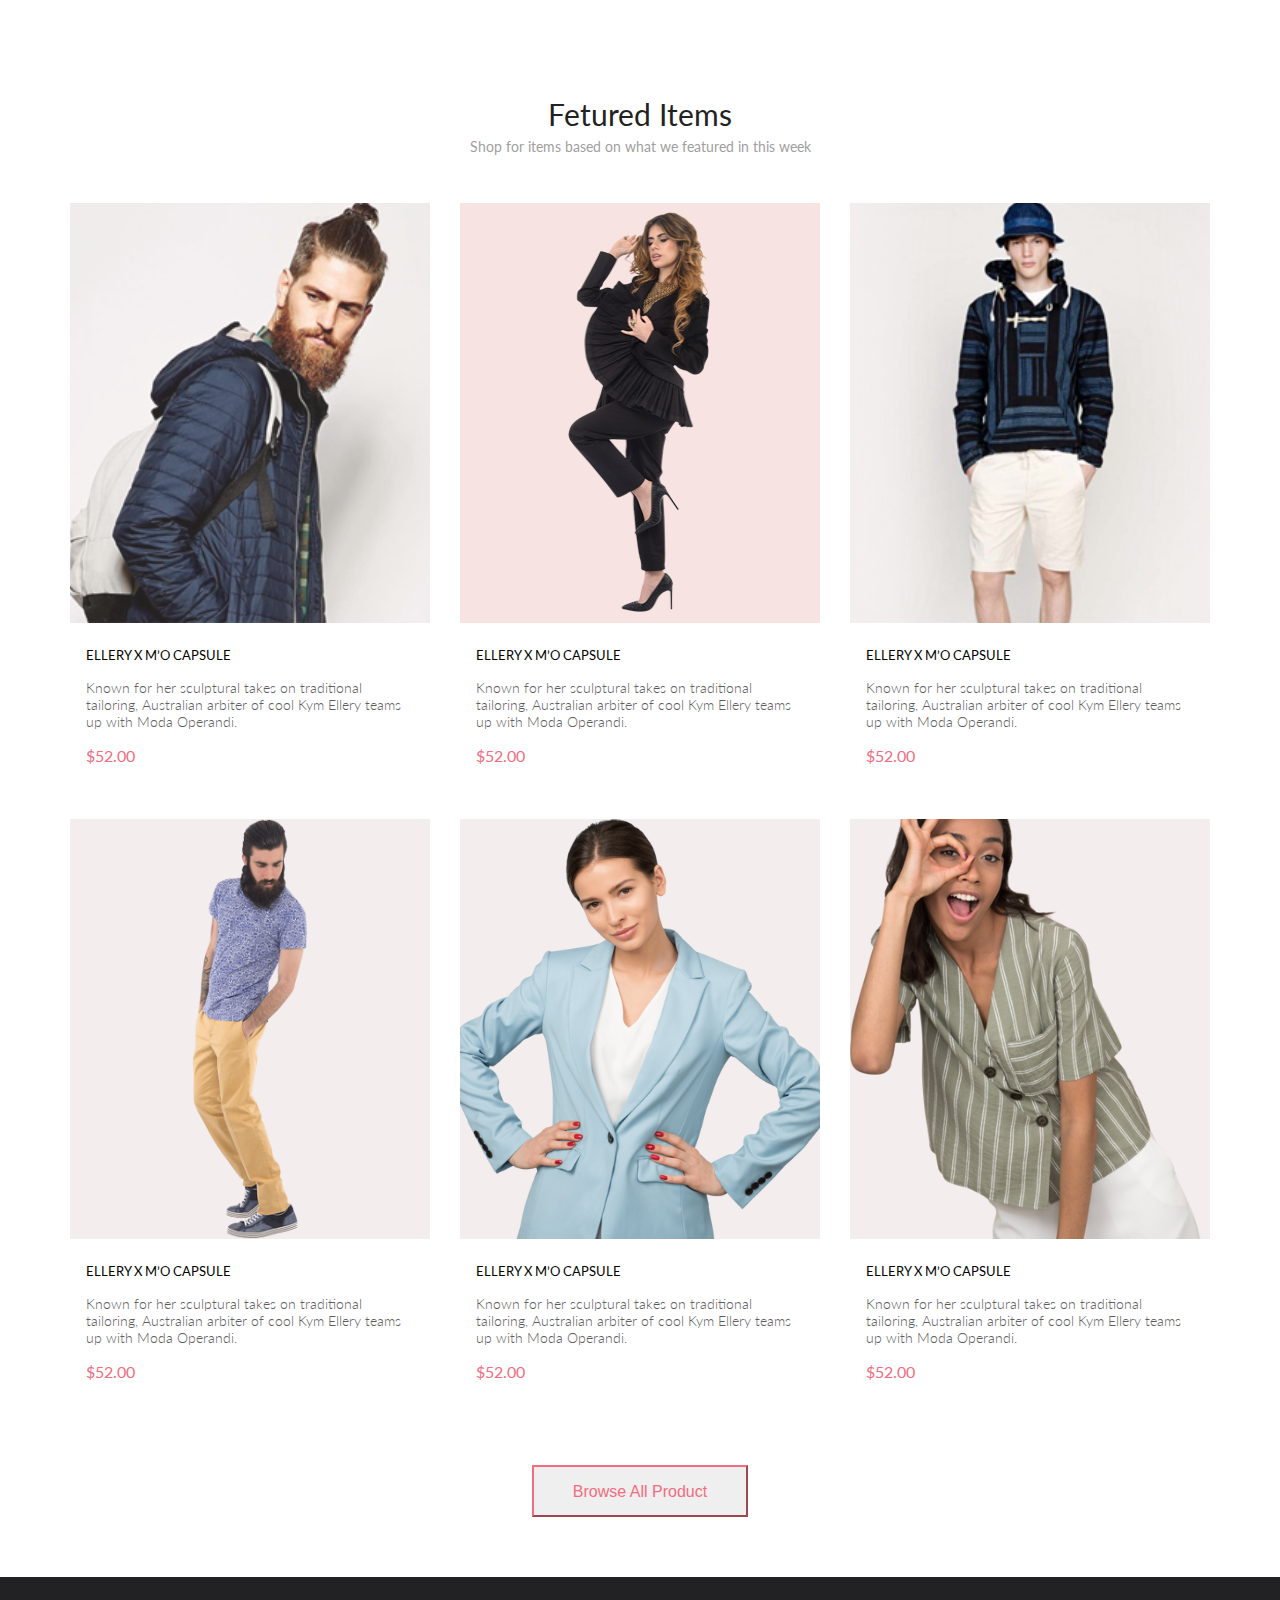
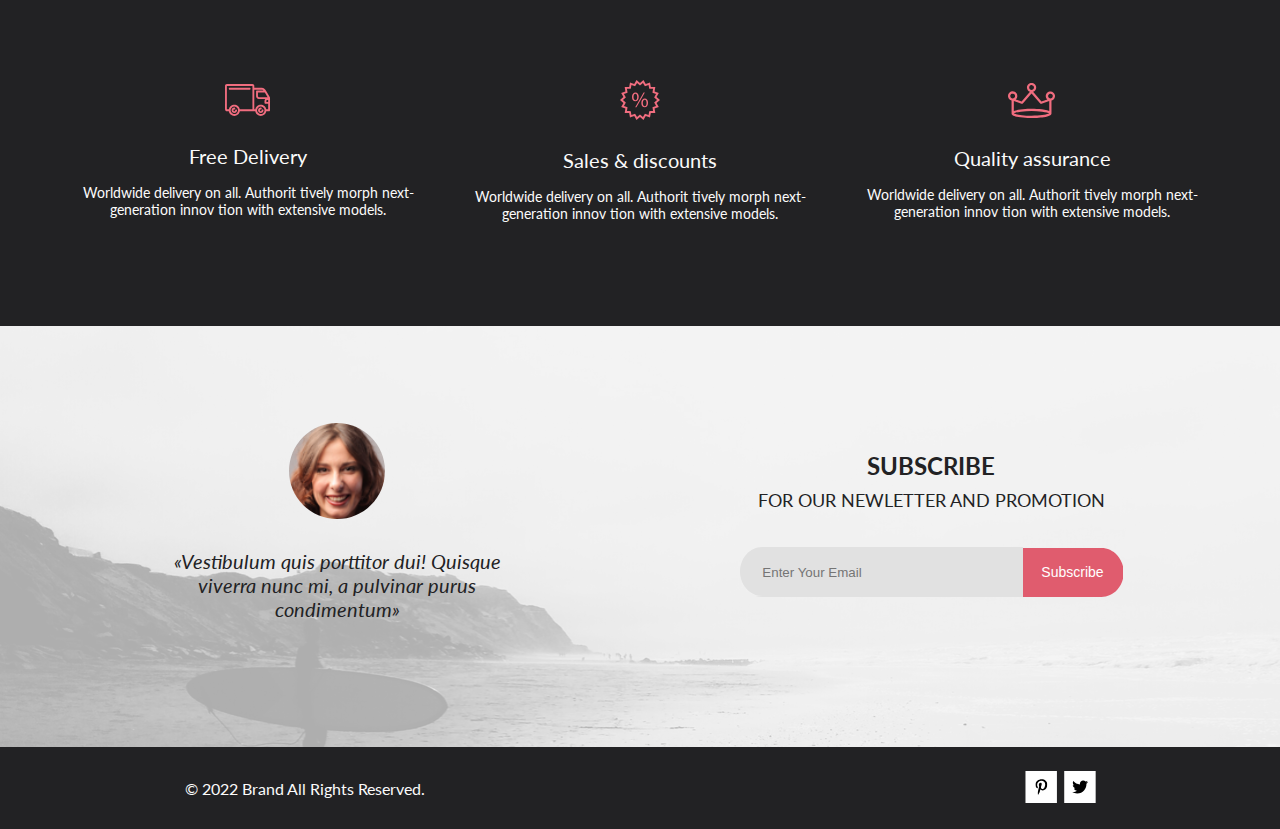
==== commit c12aee51: "links added" ====
--- a/index.html
+++ b/index.html
@@ -79,11 +79,11 @@
                     <li>
                 </ul>
             </nav>
-            <svg width="29" height="29" viewBox="0 0 29 29" fill="none" xmlns="http://www.w3.org/2000/svg">
+            <a href="registration.html"><svg width="29" height="29" viewBox="0 0 29 29" fill="none" xmlns="http://www.w3.org/2000/svg">
                 <path
                     d="M14.5 19.937C19 19.937 22.656 15.464 22.656 9.968C22.656 4.472 19 0 14.5 0C13.3631 0.0217413 12.2463 0.303398 11.2351 0.823397C10.2239 1.34339 9.34507 2.08794 8.66602 3C7.12663 4.99573 6.30819 7.45381 6.34399 9.974C6.34399 15.465 10 19.937 14.5 19.937ZM14.5 1.813C18 1.813 20.844 5.472 20.844 9.969C20.844 14.466 17.998 18.125 14.5 18.125C11.002 18.125 8.15603 14.465 8.15503 9.969C8.15403 5.473 11 1.813 14.5 1.813ZM20.844 18.125C20.6036 18.125 20.373 18.2205 20.203 18.3905C20.033 18.5605 19.9375 18.7911 19.9375 19.0315C19.9375 19.2719 20.033 19.5025 20.203 19.6725C20.373 19.8425 20.6036 19.938 20.844 19.938C22.526 19.9399 24.1386 20.6088 25.3279 21.7982C26.5172 22.9875 27.1861 24.6 27.188 26.282C27.1875 26.5221 27.0918 26.7523 26.922 26.9221C26.7522 27.0918 26.5221 27.1875 26.282 27.188H2.71997C2.47985 27.1875 2.24975 27.0918 2.07996 26.9221C1.91016 26.7523 1.81449 26.5221 1.81396 26.282C1.81608 24.6001 2.48517 22.9877 3.67444 21.7985C4.86371 20.6092 6.47608 19.9401 8.15796 19.938C8.39824 19.938 8.62868 19.8425 8.79858 19.6726C8.96849 19.5027 9.06396 19.2723 9.06396 19.032C9.06396 18.7917 8.96849 18.5613 8.79858 18.3914C8.62868 18.2215 8.39824 18.126 8.15796 18.126C5.99541 18.1279 3.92201 18.9875 2.39258 20.5164C0.863144 22.0453 0.00264777 24.1185 0 26.281C0.000794067 27.0019 0.287502 27.693 0.797241 28.2027C1.30698 28.7125 1.99811 28.9992 2.71899 29H26.282C27.0027 28.9989 27.6936 28.7121 28.2031 28.2024C28.7126 27.6927 28.9992 27.0017 29 26.281C28.9974 24.1187 28.1372 22.0457 26.6083 20.5168C25.0793 18.9878 23.0063 18.1276 20.844 18.125Z"
                     fill="#E8E8E8" />
-            </svg>
+            </svg></a>
             <a href="shopping_cart.html"><svg width="32" height="29" viewBox="0 0 32 29" fill="none"
                     xmlns="http://www.w3.org/2000/svg">
                     <path
@@ -92,7 +92,6 @@
                 </svg></a>
 
         </div>
-
     </header>
     <section class="top">
         <img class="top__image" src="img/top_image.svg" alt="top_image">
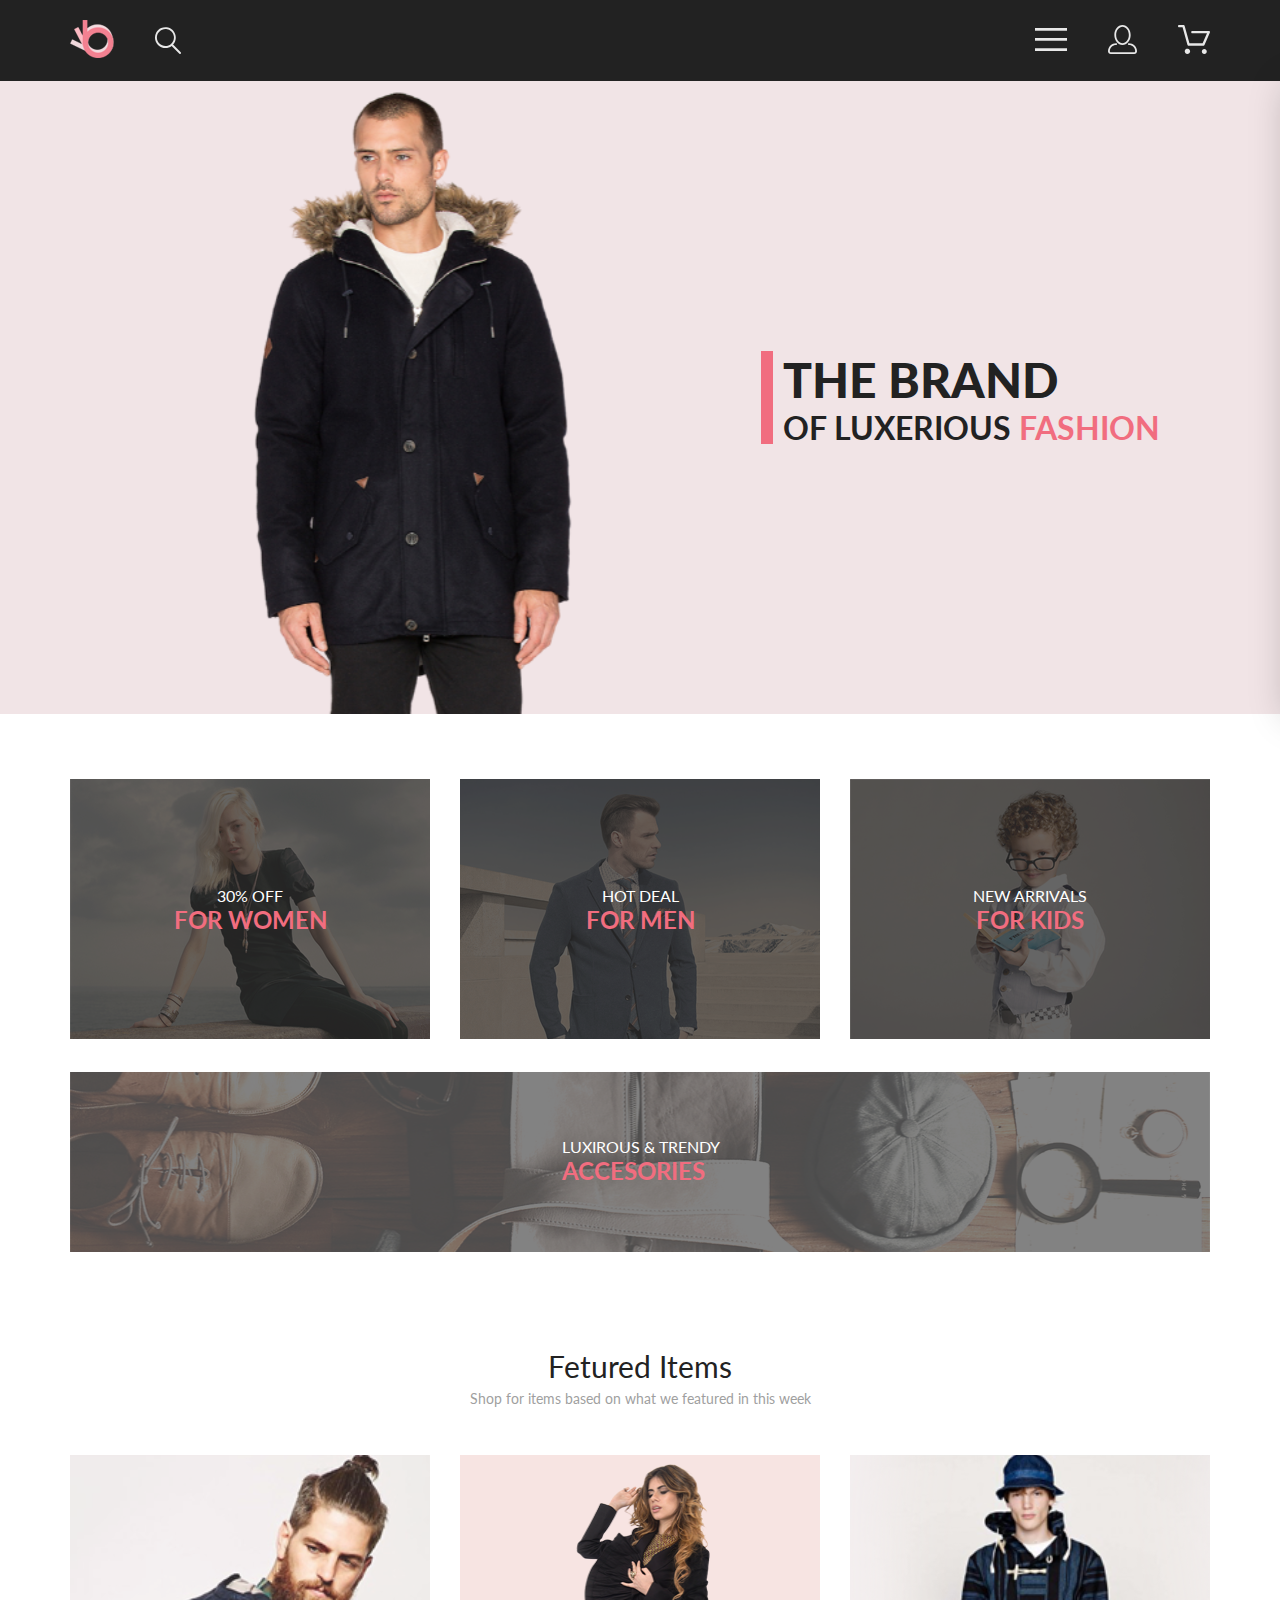
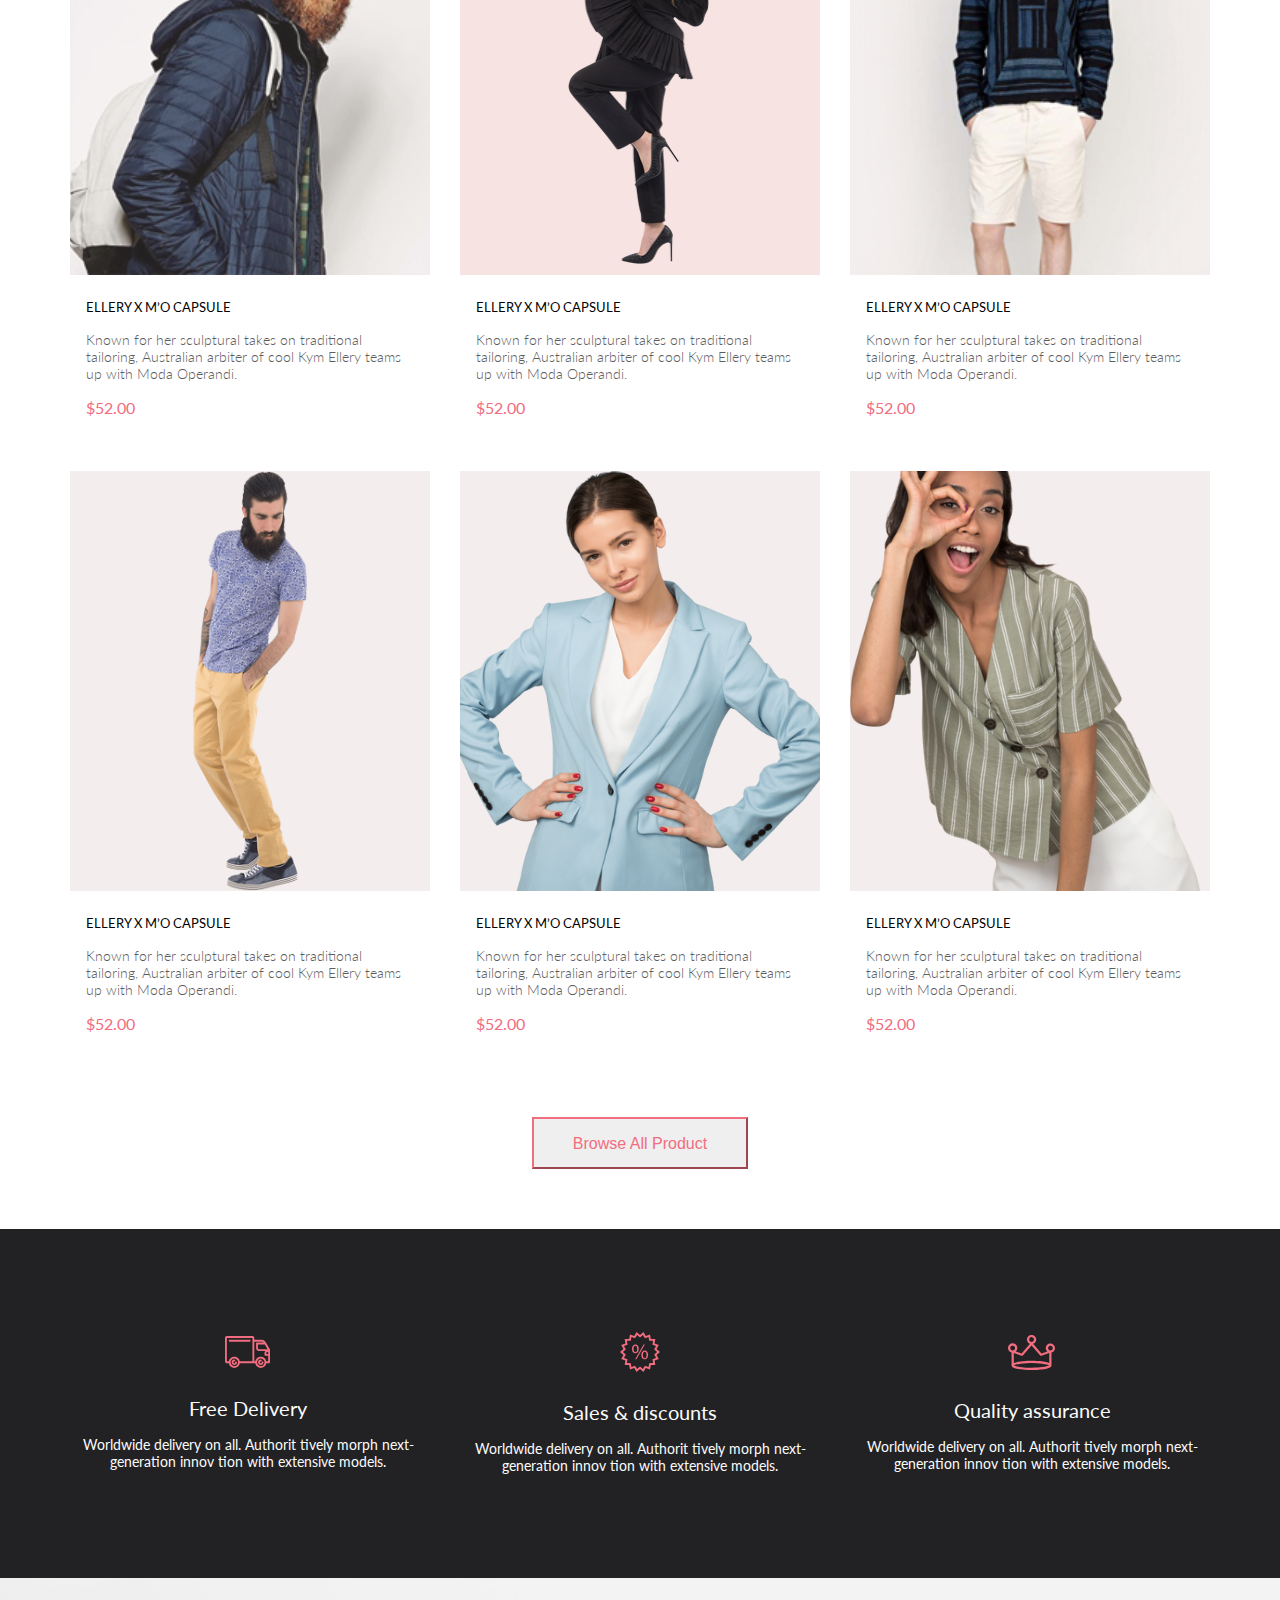
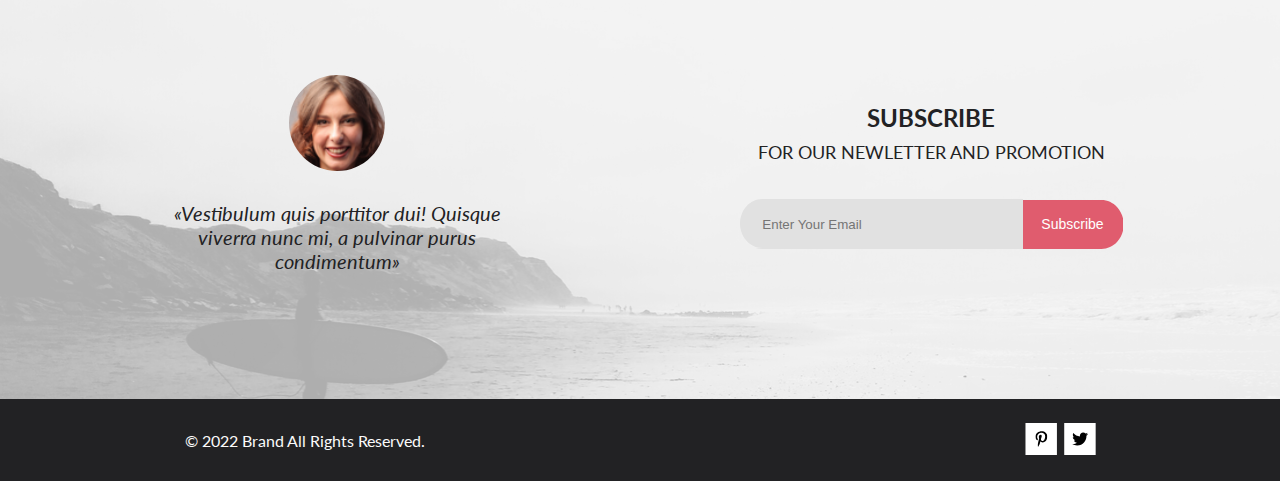
==== commit 509d19ac: "media catalog added" ====
--- a/index.html
+++ b/index.html
@@ -79,12 +79,12 @@
                     <li>
                 </ul>
             </nav>
-            <a href="registration.html"><svg width="29" height="29" viewBox="0 0 29 29" fill="none" xmlns="http://www.w3.org/2000/svg">
+            <a class="registration-icon" href="registration.html"><svg width="29" height="29" viewBox="0 0 29 29" fill="none" xmlns="http://www.w3.org/2000/svg">
                 <path
                     d="M14.5 19.937C19 19.937 22.656 15.464 22.656 9.968C22.656 4.472 19 0 14.5 0C13.3631 0.0217413 12.2463 0.303398 11.2351 0.823397C10.2239 1.34339 9.34507 2.08794 8.66602 3C7.12663 4.99573 6.30819 7.45381 6.34399 9.974C6.34399 15.465 10 19.937 14.5 19.937ZM14.5 1.813C18 1.813 20.844 5.472 20.844 9.969C20.844 14.466 17.998 18.125 14.5 18.125C11.002 18.125 8.15603 14.465 8.15503 9.969C8.15403 5.473 11 1.813 14.5 1.813ZM20.844 18.125C20.6036 18.125 20.373 18.2205 20.203 18.3905C20.033 18.5605 19.9375 18.7911 19.9375 19.0315C19.9375 19.2719 20.033 19.5025 20.203 19.6725C20.373 19.8425 20.6036 19.938 20.844 19.938C22.526 19.9399 24.1386 20.6088 25.3279 21.7982C26.5172 22.9875 27.1861 24.6 27.188 26.282C27.1875 26.5221 27.0918 26.7523 26.922 26.9221C26.7522 27.0918 26.5221 27.1875 26.282 27.188H2.71997C2.47985 27.1875 2.24975 27.0918 2.07996 26.9221C1.91016 26.7523 1.81449 26.5221 1.81396 26.282C1.81608 24.6001 2.48517 22.9877 3.67444 21.7985C4.86371 20.6092 6.47608 19.9401 8.15796 19.938C8.39824 19.938 8.62868 19.8425 8.79858 19.6726C8.96849 19.5027 9.06396 19.2723 9.06396 19.032C9.06396 18.7917 8.96849 18.5613 8.79858 18.3914C8.62868 18.2215 8.39824 18.126 8.15796 18.126C5.99541 18.1279 3.92201 18.9875 2.39258 20.5164C0.863144 22.0453 0.00264777 24.1185 0 26.281C0.000794067 27.0019 0.287502 27.693 0.797241 28.2027C1.30698 28.7125 1.99811 28.9992 2.71899 29H26.282C27.0027 28.9989 27.6936 28.7121 28.2031 28.2024C28.7126 27.6927 28.9992 27.0017 29 26.281C28.9974 24.1187 28.1372 22.0457 26.6083 20.5168C25.0793 18.9878 23.0063 18.1276 20.844 18.125Z"
                     fill="#E8E8E8" />
             </svg></a>
-            <a href="shopping_cart.html"><svg width="32" height="29" viewBox="0 0 32 29" fill="none"
+            <a class="shopping_cart-icon" href="shopping_cart.html"><svg width="32" height="29" viewBox="0 0 32 29" fill="none"
                     xmlns="http://www.w3.org/2000/svg">
                     <path
                         d="M26.2 29C25.5522 28.9738 24.9405 28.6948 24.4962 28.2227C24.0519 27.7506 23.8104 27.1232 23.8235 26.475C23.8366 25.8269 24.1033 25.2097 24.5663 24.7559C25.0293 24.3022 25.6518 24.048 26.3 24.048C26.9483 24.048 27.5707 24.3022 28.0337 24.7559C28.4967 25.2097 28.7634 25.8269 28.7765 26.475C28.7896 27.1232 28.5481 27.7506 28.1038 28.2227C27.6594 28.6948 27.0478 28.9738 26.4 29H26.2ZM6.75195 26.32C6.75195 25.79 6.90913 25.2718 7.20361 24.8311C7.4981 24.3904 7.91667 24.0469 8.40637 23.844C8.89608 23.6412 9.43497 23.5881 9.95483 23.6915C10.4747 23.7949 10.9522 24.0502 11.327 24.425C11.7018 24.7998 11.9571 25.2773 12.0605 25.7972C12.164 26.317 12.1108 26.8559 11.908 27.3456C11.7051 27.8353 11.3616 28.2539 10.9209 28.5483C10.4802 28.8428 9.96206 29 9.43201 29C9.0799 29.0003 8.73114 28.9311 8.40576 28.7966C8.08038 28.662 7.78472 28.4646 7.53564 28.2158C7.28657 27.9669 7.08903 27.6713 6.95422 27.3461C6.81942 27.0208 6.75 26.6721 6.75 26.32H6.75195ZM10.552 20.686C10.2926 20.6868 10.04 20.6024 9.83313 20.4457C9.62629 20.2891 9.47661 20.0689 9.40698 19.819L4.57397 2.36401H1.18103C0.867544 2.36401 0.566883 2.23947 0.345215 2.01781C0.123547 1.79614 -0.000976562 1.49549 -0.000976562 1.18201C-0.000976562 0.868519 0.123547 0.567873 0.345215 0.346205C0.566883 0.124537 0.867544 5.81268e-06 1.18103 5.81268e-06H5.46204C5.72153 -0.00080736 5.97406 0.0837201 6.18079 0.240568C6.38751 0.397416 6.53686 0.617884 6.60596 0.868006L11.439 18.323H24.6169L29 8.27501H14.4C14.2418 8.27961 14.0844 8.25242 13.9369 8.19507C13.7894 8.13771 13.6549 8.05134 13.5414 7.94108C13.4279 7.83082 13.3376 7.69891 13.276 7.55315C13.2144 7.40739 13.1826 7.25075 13.1826 7.0925C13.1826 6.93426 13.2144 6.77762 13.276 6.63186C13.3376 6.4861 13.4279 6.35419 13.5414 6.24393C13.6549 6.13367 13.7894 6.0473 13.9369 5.98994C14.0844 5.93259 14.2418 5.90541 14.4 5.91001H30.813C31.0087 5.90996 31.2013 5.95866 31.3734 6.05172C31.5456 6.14478 31.6918 6.27926 31.799 6.44301C31.9068 6.60729 31.9724 6.79569 31.9899 6.99145C32.0073 7.18721 31.9762 7.38424 31.899 7.565L26.494 19.977C26.4016 20.1876 26.25 20.3668 26.0575 20.4927C25.865 20.6186 25.64 20.6858 25.41 20.686H10.552Z"
--- a/style.css
+++ b/style.css
@@ -129,6 +129,7 @@
 }
 
 .header {
+  position: relative;
   background-color: #222;
   padding-bottom: 20px;
   padding-top: 20px;
@@ -147,57 +148,1231 @@
   gap: 41px;
 }
 
+#burger {
+  position: absolute;
+  left: -9999999px;
+  visibility: hidden;
+}
+#burger:checked ~ .nav {
+  right: 0;
+}
+
+.nav {
+  box-shadow: 6px 4px 35px 0px rgba(0, 0, 0, 0.2117647059);
+  background: #FFFFFF;
+  width: 232px;
+  top: 81px;
+  right: -232px;
+  position: absolute;
+  padding: 32px;
+  box-sizing: border-box;
+  transition: right 0.3s;
+  z-index: 1;
+}
+.nav__ul {
+  display: flex;
+  flex-direction: column;
+  gap: 5px;
+}
+.nav__li_x {
+  margin-left: 170px;
+}
+.nav__li_heading {
+  margin-top: 8px;
+}
+.nav__menu_title {
+  font-size: 14px;
+  font-weight: 700;
+  line-height: 17px;
+  text-align: left;
+  color: #000000;
+}
+.nav__menu_heading {
+  font-size: 14px;
+  font-weight: 400;
+  line-height: 17px;
+  text-align: left;
+  color: #F16D7F;
+}
+.nav__menu-item {
+  margin-left: 22px;
+  font-size: 14px;
+  font-weight: 400;
+  line-height: 17px;
+  text-align: left;
+  color: #5D5D5D;
+}
+
+/*.center {
+    padding-left: calc(50% - $widthSite / 2);
+    padding-right: calc(50% - $widthSite / 2);
+}*/
+.top-head {
+  background-color: #F8F3F4;
+  padding-top: 60px;
+  padding-bottom: 60px;
+  display: flex;
+  align-items: center;
+  justify-content: space-between;
+}
+.top-head__heading {
+  font-size: 24px;
+  font-weight: 400;
+  line-height: 29px;
+  letter-spacing: 0em;
+  text-align: left;
+  color: #F16D7F;
+}
+
+.slider {
+  background-color: #F7F7F7;
+  border: 1px solid #EAEAEA;
+  display: flex;
+  justify-content: space-between;
+  align-items: center;
+}
+.slider__image {
+  width: 597px;
+}
+.slider__button {
+  display: flex;
+  align-items: center;
+  justify-content: center;
+  width: 47px;
+  height: 47px;
+  background-color: rgba(42, 42, 42, 0.1490196078);
+}
+.slider__button:hover path {
+  fill: #F16D7F;
+}
+
+.main-product {
+  margin-left: 27px;
+  margin-right: 27px;
+  margin-bottom: 128px;
+  padding-bottom: 64px;
+  border: 1px solid #EAEAEA;
+  display: flex;
+  justify-content: center;
+  align-items: center;
+  flex-direction: column;
+  background-color: #FFFFFF;
+}
+.main-product__description {
+  border-bottom: 1px solid #EAEAEA;
+  width: 642px;
+  padding: 64px 40px;
+  display: flex;
+  flex-direction: column;
+  justify-content: center;
+  align-items: center;
+}
+.main-product__title {
+  margin-bottom: 12px;
+  font-size: 14px;
+  font-weight: 400;
+  line-height: 17px;
+  letter-spacing: 0em;
+  text-align: left;
+  color: #F16D7F;
+}
+.main-product__heading {
+  margin-top: 12px;
+  font-size: 18px;
+  font-weight: 400;
+  line-height: 22px;
+  letter-spacing: 0em;
+  text-align: left;
+  color: #5D5D5D;
+}
+.main-product__text {
+  margin-top: 45px;
+  margin-bottom: 32px;
+  font-size: 14px;
+  font-weight: 400;
+  line-height: 17px;
+  letter-spacing: 0em;
+  text-align: center;
+  color: #5D5D5D;
+}
+.main-product__price {
+  font-size: 24px;
+  font-weight: 400;
+  line-height: 29px;
+  letter-spacing: 0em;
+  text-align: left;
+  color: #F16D7F;
+}
+.main-product__choice-box {
+  padding-top: 64px;
+  padding-bottom: 48px;
+  display: flex;
+  flex-direction: row;
+  gap: 22px;
+}
+.main-product__parameter {
+  display: flex;
+  flex-direction: row;
+  align-items: center;
+  gap: 5px;
+}
+.main-product__parameter-heading {
+  font-size: 14px;
+  font-weight: 400;
+  line-height: 17px;
+  letter-spacing: 0em;
+  text-align: left;
+  color: #5D5D5D;
+}
+.main-product__button {
+  display: flex;
+  align-items: center;
+  justify-content: center;
+  gap: 22px;
+  width: 212px;
+  height: 49px;
+  background-color: #FFFFFF;
+  border-color: #F16D7F;
+  color: #F16D7F;
+  font-size: 16px;
+  font-weight: 400;
+  line-height: 19px;
+}
+.main-product__button:hover {
+  color: white;
+  background-color: #F16D7F;
+}
+.main-product__button:hover path {
+  fill: white;
+}
+
+.product-box {
+  display: flex;
+  justify-content: center;
+  align-items: center;
+  gap: 30px;
+}
+
+.product {
+  position: relative;
+  width: 360px;
+  display: flex;
+  flex-direction: column;
+}
+.product__image {
+  width: 100%;
+}
+.product__add_to_card_button {
+  position: absolute;
+  top: 31%;
+  right: 31%;
+  filter: opacity(0);
+  border: 1px solid #FFFFFF;
+  width: 140px;
+  height: 44px;
+  display: flex;
+  justify-content: center;
+  align-items: center;
+  gap: 4px;
+}
+.product__add_to_card_text {
+  font-size: 14px;
+  font-weight: 400;
+  line-height: 17px;
+  letter-spacing: 0em;
+  text-align: left;
+  color: #FFFFFF;
+}
+.product__content {
+  width: 370px;
+  padding: 24px 16px;
+  background-color: #F8F8F8;
+  display: flex;
+  flex-direction: column;
+  gap: 16px;
+}
+.product__name {
+  font-size: 13px;
+  font-weight: 400;
+  line-height: 16px;
+  letter-spacing: 0em;
+  text-align: left;
+  color: #000000;
+}
+.product__text {
+  font-size: 14px;
+  font-weight: 300;
+  line-height: 17px;
+  letter-spacing: 0em;
+  text-align: left;
+  color: #5D5D5D;
+}
+.product__price {
+  font-size: 16px;
+  font-weight: 400;
+  line-height: 19px;
+  letter-spacing: 0em;
+  text-align: left;
+  color: #F16D7F;
+}
+
+.product:hover .product__image {
+  filter: opacity(86%) brightness(20%);
+}
+
+.product:hover .product__add_to_card_button {
+  filter: opacity(100%);
+}
+
+.product__add_to_card_button:hover {
+  border-color: #F16D7F;
+}
+
+.product__add_to_card_button:hover path {
+  fill: #F16D7F;
+}
+
+.product__add_to_card_button:hover .product__add_to_card_text {
+  color: #F16D7F;
+}
+
+.slider {
+  position: relative;
+}
+
+.main-product {
+  width: 1086px;
+  position: absolute;
+  top: 935px;
+}
+
+.product-box {
+  margin-top: 700px;
+}
+
+@media (max-width: 767px) {
+  .top-head {
+    display: flex;
+    flex-direction: column;
+    gap: 32px;
+  }
+}
+.catalog-box {
+  display: grid;
+  grid-template-columns: repeat(3, 360px);
+  justify-content: center;
+  gap: 30px;
+  padding-bottom: 48px;
+}
+
 @media (max-width: 1024px) {
-  .header {
-    padding-left: 16px;
-    padding-right: 16px;
-  }
-  .top {
+  .catalog-box {
+    display: grid;
+    grid-template-columns: repeat(2, 360px);
+    gap: 19px;
+    padding-bottom: 48px;
+  }
+  .product:last-of-type {
+    display: none;
+  }
+}
+@media (max-width: 767px) {
+  .catalog-box {
+    display: grid;
+    grid-template-columns: repeat(1, 360px);
+    justify-content: center;
+    gap: 19px;
+    padding-bottom: 48px;
+  }
+  .registration-icon {
+    display: none;
+  }
+  .shopping_cart-icon {
+    display: none;
+  }
+}
+summary {
+  display: block;
+}
+
+summary::-webkit-details-marker {
+  display: none;
+}
+
+.filter-sort {
+  height: 132px;
+  position: relative;
+  display: flex;
+  gap: 30px;
+  padding-top: 39px;
+  box-sizing: border-box;
+}
+
+.filter {
+  width: 360px;
+  box-sizing: border-box;
+  position: relative;
+  z-index: 10;
+  padding-top: 13px;
+}
+.filter__content {
+  background-color: #ffffff;
+  padding-top: 0;
+  padding-right: 16px;
+  padding-bottom: 16px;
+  padding-left: 16px;
+}
+.filter[open] {
+  background-color: #ffffff;
+  box-shadow: 6px 4px 35px 0px rgba(0, 0, 0, 0.2117647059);
+}
+.filter[open] .filter__heading {
+  color: #F16D7F;
+}
+.filter[open] path {
+  fill: #F16D7F;
+}
+.filter__summary {
+  display: flex;
+  align-items: center;
+  gap: 11px;
+  padding-left: 16px;
+}
+.filter__heading {
+  font-size: 14px;
+  font-weight: 600;
+  line-height: 17px;
+  letter-spacing: 0em;
+  text-align: left;
+  color: #000000;
+}
+.filter__item {
+  margin-top: 16px;
+}
+.filter__title {
+  font-size: 14px;
+  font-weight: 400;
+  line-height: 17px;
+  letter-spacing: 0em;
+  text-align: left;
+  color: #5D5D5D;
+  padding: 8px 11px 11px 11px;
+  border-bottom: 1px #EBEBEB #5D5D5D;
+  border-left: 5px solid #F16D7F;
+}
+.filter__link {
+  font-size: 14px;
+  font-weight: 400;
+  line-height: 17px;
+  letter-spacing: 0em;
+  text-align: left;
+  color: #6F6E6E;
+}
+.filter__link:hover {
+  color: #F16D7F;
+}
+.filter__link-box {
+  display: flex;
+  flex-direction: column;
+  gap: 11px;
+  padding-bottom: 24px;
+  padding-top: 24px;
+  padding-left: 16px;
+  padding-right: 16px;
+}
+
+.filter__item[open] .filter__title {
+  color: #F16D7F;
+}
+
+.sort {
+  display: flex;
+  gap: 18px;
+  padding-top: 12px;
+}
+.sort__details {
+  position: relative;
+  z-index: 1;
+}
+.sort__summary {
+  display: flex;
+  align-items: center;
+  gap: 10px;
+}
+.sort__heading {
+  font-size: 14px;
+  font-weight: 400;
+  line-height: 17px;
+  letter-spacing: 0em;
+  text-align: left;
+  color: #5D5D5D;
+}
+.sort__box {
+  display: flex;
+  flex-direction: column;
+  gap: 8px;
+  color: #5D5D5D;
+  background-color: #ffffff;
+  box-shadow: 6px 4px 35px 0px rgba(0, 0, 0, 0.2117647059);
+  padding: 7px 30px 11px 9px;
+  position: absolute;
+  left: -9px;
+  top: 22px;
+}
+.sort__check {
+  display: flex;
+  gap: 9px;
+  align-items: center;
+  font-size: 14px;
+  font-weight: 400;
+  line-height: 16px;
+  letter-spacing: 0em;
+  text-align: left;
+}
+
+@media (max-width: 1024px) {
+  .filter-sort {
     display: flex;
-    justify-content: center;
-    padding-left: calc(50% - 376px);
-    padding-right: calc(50% - 376px);
-  }
-  .top_image {
-    max-width: 386px;
-  }
-  .brand {
-    max-width: 311px;
-  }
-  .brand_title {
+    justify-content: space-between;
+  }
+}
+@media (max-width: 767px) {
+  .filter {
+    position: absolute;
+  }
+  .filter[open] {
+    top: 67px;
+  }
+  .filter__summary {
+    padding-left: 6px;
+  }
+  .filter-sort {
+    position: relative;
+    display: flex;
+    justify-content: flex-end;
+    align-items: center;
+  }
+  .filter__heading {
+    display: none;
+  }
+  .filter__svg {
+    width: 30px;
+    height: 25px;
+  }
+  .sort__heading {
+    font-size: 12px;
+  }
+}
+input[type=number]::-webkit-inner-spin-button,
+input[type=number]::-webkit-outer-spin-button {
+  -webkit-appearance: none;
+  margin: 0;
+}
+
+.shopping-cart {
+  background-color: white;
+  padding-top: 96px;
+  padding-bottom: 128px;
+  display: flex;
+  justify-content: center;
+  gap: 128px;
+}
+.shopping-cart__items {
+  display: flex;
+  flex-direction: column;
+  gap: 40px;
+}
+.shopping-cart__product {
+  border: 1px solid #EAEAEA;
+  box-shadow: 17px 19px 24px 0px rgba(0, 0, 0, 0.1294117647);
+  display: flex;
+  justify-content: space-between;
+  width: 652px;
+}
+.shopping-cart__image {
+  width: 262px;
+}
+.shopping-cart__description {
+  max-width: 262px;
+  margin-top: 22px;
+  margin-bottom: 22px;
+}
+.shopping-cart__title {
+  font-size: 24px;
+  font-weight: 400;
+  line-height: 29px;
+  letter-spacing: 0em;
+  text-align: left;
+  color: #000000;
+  margin-bottom: 42px;
+}
+.shopping-cart__param {
+  font-size: 22px;
+  font-weight: 400;
+  line-height: 26px;
+  letter-spacing: 0em;
+  text-align: left;
+  color: #5D5D5D;
+  margin-bottom: 6px;
+}
+.shopping-cart__price {
+  color: #F16D7F;
+  padding-left: 6px;
+}
+.shopping-cart__quantity {
+  font-size: 22px;
+  font-weight: 400;
+  line-height: 26px;
+  letter-spacing: 0em;
+  text-align: left;
+  color: #5D5D5D;
+}
+.shopping-cart__number {
+  text-align: center;
+  width: 30px;
+  height: 20px;
+  font-size: 18px;
+  font-weight: 400;
+  line-height: 22px;
+  letter-spacing: 0em;
+  text-align: left;
+  text-align: left;
+  color: #5D5D5D;
+  padding-left: 16px;
+}
+.shopping-cart__x {
+  margin-top: 22px;
+  margin-right: 22px;
+  margin-left: 86px;
+}
+.shopping-cart__buttons {
+  display: flex;
+  justify-content: space-between;
+  align-items: center;
+  margin-top: 32px;
+}
+.shopping-cart__button {
+  padding: 16px 40px;
+  font-size: 14px;
+  font-weight: 400;
+  line-height: 17px;
+  letter-spacing: 0em;
+  text-align: left;
+  color: #000000;
+  background-color: #FFFFFF;
+  border: 1px solid #A4A4A4;
+}
+.shopping-cart__button:hover {
+  background-color: #F16D7F;
+  color: #FFFFFF;
+}
+
+.shopping-forms {
+  display: flex;
+  flex-direction: column;
+  gap: 57px;
+}
+.shopping-forms__form {
+  width: 360px;
+  display: flex;
+  flex-direction: column;
+  gap: 20px;
+}
+.shopping-forms__title {
+  font-size: 16px;
+  font-weight: 400;
+  line-height: 19px;
+  letter-spacing: 0em;
+  text-align: left;
+  color: #000000;
+}
+.shopping-forms__adress {
+  font-size: 13px;
+  font-weight: 400;
+  line-height: 16px;
+  letter-spacing: 0em;
+  text-align: left;
+  color: #000000;
+  padding-top: 13px;
+  padding-bottom: 16px;
+  padding-left: 17px;
+  padding-right: 17px;
+}
+.shopping-forms__button {
+  font-size: 11px;
+  font-weight: 400;
+  line-height: 13px;
+  letter-spacing: 0em;
+  text-align: left;
+  color: #000000;
+  padding-top: 10px;
+  padding-bottom: 12px;
+  padding-left: 15px;
+  padding-right: 15px;
+  color: #000000;
+  background-color: #FFFFFF;
+  border: 1px solid #A4A4A4;
+}
+.shopping-forms__button:hover {
+  background-color: #F16D7F;
+  color: #FFFFFF;
+}
+
+.total-form {
+  width: 360px;
+  background-color: #F5F3F3;
+  padding-top: 39px;
+  padding-bottom: 42px;
+}
+.total-form__text {
+  margin-bottom: 12px;
+  font-size: 11px;
+  font-weight: 400;
+  line-height: 13px;
+  letter-spacing: 0em;
+  text-align: right;
+  color: #5D5D5D;
+}
+.total-form__text_span {
+  margin-right: 34px;
+  padding-left: 30px;
+}
+.total-form__title {
+  font-weight: 400;
+  font-size: 16px;
+  line-height: 19px;
+  letter-spacing: 0em;
+  text-align: right;
+  color: #5D5D5D;
+}
+.total-form__title_span {
+  margin-right: 37px;
+  padding-left: 30px;
+  font-weight: 700;
+  color: #F16D7F;
+}
+.total-form__svg {
+  margin-left: 43px;
+  margin-right: 43px;
+  margin-top: 21px;
+}
+.total-form__button {
+  width: 275px;
+  padding: 15px;
+  font-size: 16px;
+  font-weight: 400;
+  line-height: 19px;
+  letter-spacing: 0em;
+  text-align: center;
+  color: #FFFFFF;
+  background-color: #F16D7F;
+  border: 1px solid #F16D7F;
+  margin-left: 43px;
+  margin-right: 43px;
+  margin-top: 17px;
+}
+.total-form__button:hover {
+  filter: brightness(70%);
+}
+
+ul {
+  list-style-type: none;
+}
+
+.breadcrumbs {
+  display: flex;
+  align-items: center;
+}
+.breadcrumbs__li:not(:last-child)::after {
+  content: "/";
+  color: #5D5D5D;
+  font-size: 14px;
+  font-weight: 300;
+  padding: 0px 8px;
+}
+.breadcrumbs__li:last-child {
+  font-weight: bold;
+}
+.breadcrumbs__link {
+  font-size: 14px;
+  font-weight: 300;
+  line-height: 17px;
+  letter-spacing: 0em;
+  text-align: left;
+  color: #636363;
+}
+.breadcrumbs__link_site {
+  color: #F16D7F;
+}
+
+.pagination {
+  display: flex;
+  justify-content: center;
+  align-items: center;
+  margin-bottom: 96px;
+}
+.pagination__box {
+  padding-top: 15px;
+  padding-bottom: 15px;
+  width: 284px;
+  border: 1px solid #EBEBEB;
+  display: flex;
+  flex-direction: row;
+  justify-content: space-around;
+}
+.pagination__link {
+  font-size: 16px;
+  font-weight: 300;
+  line-height: 19px;
+  letter-spacing: 0em;
+  color: #EBEBEB;
+}
+.pagination__link_arrow {
+  color: #000000;
+  font-weight: bold;
+  font-size: 24px;
+}
+.pagination__link_active {
+  color: #F16D7F;
+}
+.pagination__li:hover .pagination__link {
+  color: #F16D7F;
+}
+
+.registration {
+  display: flex;
+  flex-direction: row;
+  justify-content: space-between;
+  background-color: #FFFFFF;
+  padding-top: 64px;
+  padding-bottom: 96px;
+}
+.registration__form {
+  width: 360px;
+  display: flex;
+  flex-direction: column;
+  gap: 20px;
+}
+.registration__title {
+  font-size: 16px;
+  font-weight: 400;
+  line-height: 19px;
+  letter-spacing: 0em;
+  text-align: left;
+  color: #000000;
+}
+.registration__paragraph {
+  font-size: 13px;
+  font-weight: 400;
+  line-height: 16px;
+  letter-spacing: 0em;
+  text-align: left;
+  padding-top: 13px;
+  padding-bottom: 16px;
+  padding-left: 16px;
+  padding-right: 16px;
+}
+.registration__radio-box {
+  margin-top: 10px;
+  margin-bottom: 10px;
+  display: flex;
+  flex-direction: row;
+  gap: 20px;
+}
+.registration__radiobuttons {
+  display: flex;
+  flex-direction: row;
+  align-items: center;
+  gap: 5px;
+}
+.registration__radio-name {
+  font-size: 11px;
+  font-weight: 400;
+  line-height: 13px;
+  text-align: left;
+  color: #5D5D5D;
+}
+.registration__text {
+  margin-bottom: 20px;
+  font-size: 13px;
+  font-weight: 400;
+  line-height: 16px;
+  text-align: left;
+  color: #B1B1B1;
+}
+.registration__button {
+  width: 167px;
+  padding: 16px;
+  font-size: 14px;
+  font-weight: 400;
+  line-height: 15px;
+  text-align: center;
+  color: #FFFFFF;
+  background-color: #F16D7F;
+  border: 1px solid #F16D7F;
+}
+.registration__button:hover {
+  filter: brightness(70%);
+}
+.registration__button-svg {
+  margin-left: 20px;
+}
+
+.loyalty-program {
+  display: flex;
+  flex-direction: column;
+  gap: 22px;
+  width: 652px;
+  box-sizing: border-box;
+}
+.loyalty-program__title {
+  font-size: 24px;
+  font-weight: 400;
+  line-height: 29px;
+  text-align: left;
+  color: #000000;
+}
+.loyalty-program__text {
+  font-size: 24px;
+  font-weight: 400;
+  line-height: 29px;
+  text-align: left;
+  color: #000000;
+}
+.loyalty-program__list-item {
+  margin-bottom: 16px;
+  font-size: 24px;
+  font-weight: 400;
+  line-height: 29px;
+  text-align: left;
+  color: #000000;
+}
+.loyalty-program__list-item::before {
+  content: url(img/vector_list.svg);
+  margin-right: 22px;
+}
+
+* {
+  margin: 0;
+  padding: 0;
+}
+
+a {
+  text-decoration: none;
+}
+
+body {
+  font-family: "Lato", sans-serif;
+  overflow-x: hidden;
+}
+
+.center {
+  padding-left: calc(50% - 570px);
+  padding-right: calc(50% - 570px);
+}
+
+.top {
+  background-color: #F1E4E6;
+  display: flex;
+  flex-direction: row;
+  align-items: center;
+  justify-content: flex-start;
+  gap: 30px;
+  padding-left: calc(50% - 573px);
+  padding-right: calc(50% - 573px);
+}
+.top__image {
+  max-width: 664px;
+}
+
+.brand {
+  padding-left: 10px;
+  width: 405px;
+  height: 93px;
+  border-left: 12px solid #F16D7F;
+  gap: 16px;
+  box-sizing: border-box;
+}
+.brand__title {
+  font-size: 48px;
+  font-weight: 900;
+  line-height: 58px;
+  letter-spacing: 0em;
+  text-align: left;
+  color: #222222;
+}
+.brand__lux {
+  font-size: 32px;
+  font-weight: 700;
+  line-height: 38px;
+  letter-spacing: 0em;
+  text-align: left;
+  font-family: Lato;
+  color: #222222;
+}
+.brand h2 span {
+  color: #F16D7F;
+}
+
+.offer {
+  display: grid;
+  grid-template-columns: repeat(3, 360px);
+  gap: 30px;
+  justify-content: center;
+  padding-top: 65px;
+  padding-bottom: 96px;
+}
+.offer__item {
+  position: relative;
+}
+.offer__text {
+  position: absolute;
+  width: 360px;
+  height: 260px;
+  display: flex;
+  flex-direction: column;
+  justify-content: center;
+  align-items: center;
+  bottom: 1%;
+}
+.offer__offer {
+  font-size: 16px;
+  font-weight: 400;
+  line-height: 19px;
+  letter-spacing: 0em;
+  text-align: center;
+  color: #FFFFFF;
+}
+.offer__title {
+  font-size: 24px;
+  font-weight: 700;
+  line-height: 29px;
+  letter-spacing: 0em;
+  text-align: center;
+  color: #F16D7F;
+}
+.offer__item_big {
+  position: relative;
+}
+.offer__text_big {
+  position: absolute;
+  bottom: 1%;
+  width: 1142px;
+  height: 180px;
+  display: grid;
+  justify-content: center;
+  align-content: center;
+  align-items: center;
+  grid-column: span 3;
+}
+.offer__offer_big {
+  font-size: 16px;
+  font-weight: 400;
+  line-height: 19px;
+  color: #FFFFFF;
+}
+.offer__title_big {
+  font-size: 24px;
+  font-weight: 700;
+  line-height: 29px;
+  color: #F16D7F;
+}
+.offer__image {
+  opacity: 86%;
+  filter: brightness(30%);
+}
+.offer__image_big {
+  display: grid;
+  justify-content: center;
+  grid-column: span 3;
+  filter: brightness(30%);
+}
+
+.content {
+  display: flex;
+  flex-direction: column;
+  align-items: center;
+}
+.content__heading {
+  display: flex;
+  flex-direction: column;
+  align-items: center;
+  gap: 6px;
+  padding-bottom: 48px;
+}
+.content__title {
+  color: #222;
+  font-size: 30px;
+  font-style: normal;
+  font-weight: 400;
+  line-height: normal;
+}
+.content__title_text {
+  color: #9F9F9F;
+  font-size: 14px;
+  font-style: normal;
+  font-weight: 400;
+  line-height: normal;
+}
+
+.items {
+  display: grid;
+  grid-template-columns: repeat(3, 360px);
+  gap: 30px;
+}
+
+.item {
+  display: flex;
+  flex-direction: column;
+  align-items: flex-start;
+  position: relative;
+}
+.item__content {
+  display: flex;
+  flex-direction: column;
+  align-items: flex-start;
+  gap: 16px;
+  padding-top: 24px;
+  padding-bottom: 24px;
+  padding-left: 16px;
+  padding-right: 16px;
+}
+.item__title {
+  color: #000;
+  font-size: 13px;
+  font-style: normal;
+  font-weight: 400;
+  line-height: normal;
+}
+.item__add_to_cart {
+  position: absolute;
+  top: 188px;
+  right: 110px;
+  filter: opacity(0);
+}
+.item__text {
+  color: #5D5D5D;
+  font-size: 14px;
+  font-style: normal;
+  font-weight: 300;
+  line-height: normal;
+}
+.item__price {
+  color: #F16D7F;
+  font-size: 16px;
+  font-style: normal;
+  font-weight: 400;
+  line-height: normal;
+}
+
+.item:hover .item__image {
+  filter: opacity(86%) brightness(20%);
+}
+
+.item:hover .item__add_to_cart {
+  filter: opacity(86%);
+}
+
+.browse_button {
+  margin-top: 60px;
+  margin-bottom: 60px;
+  padding-top: 15px;
+  padding-bottom: 14px;
+  padding-left: 39px;
+  padding-right: 39px;
+  border-color: #F16D7F;
+  color: #F16D7F;
+  font-size: 16px;
+  font-weight: 400;
+  line-height: 19px;
+  letter-spacing: 0em;
+  text-align: left;
+}
+
+.browse_button:hover {
+  color: white;
+  background-color: #F16D7F;
+}
+
+.info_section {
+  padding-top: 103px;
+  padding-bottom: 104px;
+  padding-left: calc(50% - 573px);
+  padding-right: calc(50% - 573px);
+  background-color: #222224;
+  display: flex;
+  flex-direction: row;
+  align-items: center;
+  justify-content: center;
+  gap: 30px;
+}
+.info_article {
+  display: flex;
+  flex-direction: column;
+  align-items: center;
+}
+.info_heading {
+  padding-top: 28px;
+  padding-bottom: 16px;
+  font-size: 20px;
+  font-weight: 400;
+  line-height: 24px;
+  letter-spacing: 0em;
+  text-align: left;
+  color: #FBFBFB;
+}
+.info_text {
+  font-size: 14px;
+  font-weight: 400;
+  line-height: 17px;
+  letter-spacing: 0em;
+  text-align: center;
+  color: #FBFBFB;
+}
+
+@media (max-width: 1024px) {
+  html {
+    overflow-x: hidden;
+  }
+  .center {
+    padding-left: calc(50% - 368px);
+    padding-right: calc(50% - 368px);
+  }
+  .top__image {
+    width: 50vw;
+  }
+  .brand__title {
     font-size: 44px;
-    font-weight: 900;
-    line-height: 53px;
-    letter-spacing: 0em;
-    text-align: left;
-  }
-  .lux {
+  }
+  .brand__lux {
     font-size: 24px;
-    font-weight: 700;
-    line-height: 29px;
-    letter-spacing: 0em;
-    text-align: left;
   }
   .offer {
     display: grid;
     grid-template-columns: repeat(3, 232px);
-    gap: 19px;
+    gap: 20px;
     justify-content: center;
-    padding-top: 65px;
-    padding-bottom: 96px;
-  }
-  .image {
+  }
+  .offer__image {
     width: 232px;
   }
-  .offer_text {
+  .offer__text {
     width: 232px;
     height: 167px;
   }
-  .image_big {
-    width: 734px;
-  }
-  .offer_text_big {
-    width: 734px;
+  .offer__item_big {
+    width: 736px;
+    display: grid;
+    grid-column: span 3;
+    justify-content: center;
+    align-content: center;
+    align-items: center;
+  }
+  .offer__image_big {
+    width: 736px;
+  }
+  .offer__text_big {
+    width: 736px;
     height: 116px;
   }
   .items {
@@ -205,15 +1380,14 @@
     grid-template-columns: repeat(2, 360px);
     gap: 19px;
   }
-  .item_image {
-    max-width: 360px;
-  }
   .info_section {
     display: flex;
     flex-direction: column;
     gap: 48px;
-  }
-  .info_article {
+    padding-left: 0px;
+    padding-right: 0px;
+  }
+  .info_text {
     width: 360px;
   }
   .subscribe_section {
@@ -232,99 +1406,82 @@
     gap: 0;
   }
 }
-@media (max-width: 1024px) and (max-width: 767px) {
-  .header {
-    max-width: 767px;
-  }
-  .person {
+@media (max-width: 767px) {
+  .center {
+    padding-left: calc(50% - 182px);
+    padding-right: calc(50% - 182px);
+  }
+  .registration-icon {
     display: none;
   }
-  .basket_full {
+  .shopping_cart-icon {
     display: none;
   }
   .top {
     height: 363px;
-  }
-  .top_image {
+    justify-content: center;
+  }
+  .top__image {
     display: none;
   }
   .brand {
-    margin-bottom: 150px;
-    margin-top: 150px;
-  }
-  .brand_title {
+    box-sizing: border-box;
+    width: 263px;
+    height: 66px;
+  }
+  .brand__text {
+    width: 263px;
+    height: 66px;
+  }
+  .brand__title {
     font-size: 38px;
-    font-weight: 900;
-    line-height: 46px;
-  }
-  .lux {
+    line-height: 38px;
+  }
+  .brand__lux {
     font-size: 20px;
-    font-weight: 700;
     line-height: 24px;
-  }
-  .rectangle {
-    height: 80px;
   }
   .offer {
     display: flex;
     flex-direction: column;
-    align-content: center;
+    gap: 32px;
     align-items: center;
-    gap: 19px;
-    padding-top: 65px;
-    padding-bottom: 96px;
-  }
-  .image {
+  }
+  .offer__image {
     width: 343px;
   }
-  .offer_text {
+  .offer__text {
     height: 247px;
     width: 343px;
   }
-  .image_big {
+  .offer__item_big {
     width: 343px;
     height: 111px;
-  }
-  .offer_text_big {
+    background-image: url(img/offer4.svg);
+  }
+  .offer__image_big {
+    display: none;
+  }
+  .offer__text_big {
     width: 343px;
     height: 111px;
   }
-  .content {
-    margin-left: 9px;
-    margin-right: 9px;
-  }
   .items {
     display: grid;
-    grid-template-columns: repeat(1, 359px);
+    grid-template-columns: repeat(1, 360px);
     gap: 19px;
   }
-  .item_title {
-    margin-left: 9px;
-  }
-  .text {
-    margin-left: 9px;
-  }
-  .price {
-    margin-left: 9px;
-  }
-  .subscribe_section {
-    max-width: 767;
-    height: 550px;
-    background-image: url(img/photo_subscribe2.svg);
+  .info_text {
+    width: 350px;
   }
   .subscribe_text {
-    width: auto;
-    max-width: 360px;
+    font-size: 19px;
   }
   .subscribe_heading {
     font-size: 14px;
-    font-weight: 400;
-    line-height: 21px;
-    letter-spacing: 0em;
-    text-align: center;
   }
   .input {
-    padding-right: 0;
+    padding-right: 64px;
   }
   .footer {
     display: flex;
@@ -333,1059 +1490,4 @@
     padding-top: 43px;
     padding-bottom: 9px;
   }
-}
-.center {
-  padding-left: calc(50% - 570px);
-  padding-right: calc(50% - 570px);
-}
-
-.top-head {
-  background-color: #F8F3F4;
-  padding-top: 60px;
-  padding-bottom: 60px;
-  display: flex;
-  align-items: center;
-  justify-content: space-between;
-}
-.top-head__heading {
-  font-size: 24px;
-  font-weight: 400;
-  line-height: 29px;
-  letter-spacing: 0em;
-  text-align: left;
-  color: #F16D7F;
-}
-
-.slider {
-  background-color: #F7F7F7;
-  border: 1px solid #EAEAEA;
-  display: flex;
-  justify-content: space-between;
-  align-items: center;
-}
-.slider__image {
-  width: 597px;
-}
-.slider__button {
-  display: flex;
-  align-items: center;
-  justify-content: center;
-  width: 47px;
-  height: 47px;
-  background-color: rgba(42, 42, 42, 0.1490196078);
-}
-.slider__button:hover path {
-  fill: #F16D7F;
-}
-
-.main-product {
-  margin-left: 27px;
-  margin-right: 27px;
-  margin-bottom: 128px;
-  padding-bottom: 64px;
-  border: 1px solid #EAEAEA;
-  display: flex;
-  justify-content: center;
-  align-items: center;
-  flex-direction: column;
-  background-color: #FFFFFF;
-}
-.main-product__description {
-  border-bottom: 1px solid #EAEAEA;
-  width: 642px;
-  padding: 64px 40px;
-  display: flex;
-  flex-direction: column;
-  justify-content: center;
-  align-items: center;
-}
-.main-product__title {
-  margin-bottom: 12px;
-  font-size: 14px;
-  font-weight: 400;
-  line-height: 17px;
-  letter-spacing: 0em;
-  text-align: left;
-  color: #F16D7F;
-}
-.main-product__heading {
-  margin-top: 12px;
-  font-size: 18px;
-  font-weight: 400;
-  line-height: 22px;
-  letter-spacing: 0em;
-  text-align: left;
-  color: #5D5D5D;
-}
-.main-product__text {
-  margin-top: 45px;
-  margin-bottom: 32px;
-  font-size: 14px;
-  font-weight: 400;
-  line-height: 17px;
-  letter-spacing: 0em;
-  text-align: center;
-  color: #5D5D5D;
-}
-.main-product__price {
-  font-size: 24px;
-  font-weight: 400;
-  line-height: 29px;
-  letter-spacing: 0em;
-  text-align: left;
-  color: #F16D7F;
-}
-.main-product__choice-box {
-  padding-top: 64px;
-  padding-bottom: 48px;
-  display: flex;
-  flex-direction: row;
-  gap: 22px;
-}
-.main-product__parameter {
-  display: flex;
-  flex-direction: row;
-  align-items: center;
-  gap: 5px;
-}
-.main-product__parameter-heading {
-  font-size: 14px;
-  font-weight: 400;
-  line-height: 17px;
-  letter-spacing: 0em;
-  text-align: left;
-  color: #5D5D5D;
-}
-.main-product__button {
-  display: flex;
-  align-items: center;
-  justify-content: center;
-  gap: 22px;
-  width: 212px;
-  height: 49px;
-  background-color: #FFFFFF;
-  border-color: #F16D7F;
-  color: #F16D7F;
-  font-size: 16px;
-  font-weight: 400;
-  line-height: 19px;
-}
-.main-product__button:hover {
-  color: white;
-  background-color: #F16D7F;
-}
-.main-product__button:hover path {
-  fill: white;
-}
-
-.product-box {
-  display: flex;
-  justify-content: center;
-  align-items: center;
-  gap: 30px;
-}
-
-.product {
-  position: relative;
-  width: 360px;
-  display: flex;
-  flex-direction: column;
-}
-.product__image {
-  width: 100%;
-}
-.product__add_to_card_button {
-  position: absolute;
-  top: 31%;
-  right: 31%;
-  filter: opacity(0);
-  border: 1px solid #FFFFFF;
-  width: 140px;
-  height: 44px;
-  display: flex;
-  justify-content: center;
-  align-items: center;
-  gap: 4px;
-}
-.product__add_to_card_text {
-  font-size: 14px;
-  font-weight: 400;
-  line-height: 17px;
-  letter-spacing: 0em;
-  text-align: left;
-  color: #FFFFFF;
-}
-.product__content {
-  width: 370px;
-  padding: 24px 16px;
-  background-color: #F8F8F8;
-  display: flex;
-  flex-direction: column;
-  gap: 16px;
-}
-.product__name {
-  font-size: 13px;
-  font-weight: 400;
-  line-height: 16px;
-  letter-spacing: 0em;
-  text-align: left;
-  color: #000000;
-}
-.product__text {
-  font-size: 14px;
-  font-weight: 300;
-  line-height: 17px;
-  letter-spacing: 0em;
-  text-align: left;
-  color: #5D5D5D;
-}
-.product__price {
-  font-size: 16px;
-  font-weight: 400;
-  line-height: 19px;
-  letter-spacing: 0em;
-  text-align: left;
-  color: #F16D7F;
-}
-
-.product:hover .product__image {
-  filter: opacity(86%) brightness(20%);
-}
-
-.product:hover .product__add_to_card_button {
-  filter: opacity(100%);
-}
-
-.product__add_to_card_button:hover {
-  border-color: #F16D7F;
-}
-
-.product__add_to_card_button:hover path {
-  fill: #F16D7F;
-}
-
-.product__add_to_card_button:hover .product__add_to_card_text {
-  color: #F16D7F;
-}
-
-.slider {
-  position: relative;
-}
-
-.main-product {
-  width: 1086px;
-  position: absolute;
-  top: 935px;
-}
-
-.product-box {
-  margin-top: 700px;
-}
-
-.catalog-box {
-  display: grid;
-  grid-template-columns: repeat(3, 360px);
-  justify-content: center;
-  gap: 30px;
-  padding-bottom: 48px;
-}
-
-summary {
-  display: block;
-}
-
-summary::-webkit-details-marker {
-  display: none;
-}
-
-.filter-sort {
-  height: 132px;
-  position: relative;
-  display: flex;
-  gap: 30px;
-  padding-top: 39px;
-  box-sizing: border-box;
-}
-
-.filter {
-  width: 360px;
-  box-sizing: border-box;
-  position: relative;
-  z-index: 10;
-  padding-top: 13px;
-}
-.filter__content {
-  background-color: #ffffff;
-  padding-top: 0;
-  padding-right: 16px;
-  padding-bottom: 16px;
-  padding-left: 16px;
-}
-.filter[open] {
-  background-color: #ffffff;
-  box-shadow: 6px 4px 35px 0px rgba(0, 0, 0, 0.2117647059);
-}
-.filter[open] .filter__heading {
-  color: #F16D7F;
-}
-.filter[open] path {
-  fill: #F16D7F;
-}
-.filter__summary {
-  display: flex;
-  align-items: center;
-  gap: 11px;
-  padding-left: 16px;
-}
-.filter__heading {
-  font-size: 14px;
-  font-weight: 600;
-  line-height: 17px;
-  letter-spacing: 0em;
-  text-align: left;
-  color: #000000;
-}
-.filter__item {
-  margin-top: 16px;
-}
-.filter__title {
-  font-size: 14px;
-  font-weight: 400;
-  line-height: 17px;
-  letter-spacing: 0em;
-  text-align: left;
-  color: #5D5D5D;
-  padding: 8px 11px 11px 11px;
-  border-bottom: 1px #EBEBEB #5D5D5D;
-  border-left: 5px solid #F16D7F;
-}
-.filter__link {
-  font-size: 14px;
-  font-weight: 400;
-  line-height: 17px;
-  letter-spacing: 0em;
-  text-align: left;
-  color: #6F6E6E;
-}
-.filter__link:hover {
-  color: #F16D7F;
-}
-.filter__link-box {
-  display: flex;
-  flex-direction: column;
-  gap: 11px;
-  padding-bottom: 24px;
-  padding-top: 24px;
-  padding-left: 16px;
-  padding-right: 16px;
-}
-
-.filter__item[open] .filter__title {
-  color: #F16D7F;
-}
-
-.sort {
-  display: flex;
-  gap: 18px;
-  padding-top: 12px;
-}
-.sort__details {
-  position: relative;
-  z-index: 1;
-}
-.sort__summary {
-  display: flex;
-  align-items: center;
-  gap: 10px;
-}
-.sort__heading {
-  font-size: 14px;
-  font-weight: 400;
-  line-height: 17px;
-  letter-spacing: 0em;
-  text-align: left;
-  color: #5D5D5D;
-}
-.sort__box {
-  display: flex;
-  flex-direction: column;
-  gap: 8px;
-  color: #5D5D5D;
-  background-color: #ffffff;
-  box-shadow: 6px 4px 35px 0px rgba(0, 0, 0, 0.2117647059);
-  padding: 7px 30px 11px 9px;
-  position: absolute;
-  left: -9px;
-  top: 22px;
-}
-.sort__check {
-  display: flex;
-  gap: 9px;
-  align-items: center;
-  font-size: 14px;
-  font-weight: 400;
-  line-height: 16px;
-  letter-spacing: 0em;
-  text-align: left;
-}
-
-input[type=number]::-webkit-inner-spin-button,
-input[type=number]::-webkit-outer-spin-button {
-  -webkit-appearance: none;
-  margin: 0;
-}
-
-.shopping-cart {
-  background-color: white;
-  padding-top: 96px;
-  padding-bottom: 128px;
-  display: flex;
-  justify-content: center;
-  gap: 128px;
-}
-.shopping-cart__items {
-  display: flex;
-  flex-direction: column;
-  gap: 40px;
-}
-.shopping-cart__product {
-  border: 1px solid #EAEAEA;
-  box-shadow: 17px 19px 24px 0px rgba(0, 0, 0, 0.1294117647);
-  display: flex;
-  justify-content: space-between;
-  width: 652px;
-}
-.shopping-cart__image {
-  width: 262px;
-}
-.shopping-cart__description {
-  max-width: 262px;
-  margin-top: 22px;
-  margin-bottom: 22px;
-}
-.shopping-cart__title {
-  font-size: 24px;
-  font-weight: 400;
-  line-height: 29px;
-  letter-spacing: 0em;
-  text-align: left;
-  color: #000000;
-  margin-bottom: 42px;
-}
-.shopping-cart__param {
-  font-size: 22px;
-  font-weight: 400;
-  line-height: 26px;
-  letter-spacing: 0em;
-  text-align: left;
-  color: #5D5D5D;
-  margin-bottom: 6px;
-}
-.shopping-cart__price {
-  color: #F16D7F;
-  padding-left: 6px;
-}
-.shopping-cart__quantity {
-  font-size: 22px;
-  font-weight: 400;
-  line-height: 26px;
-  letter-spacing: 0em;
-  text-align: left;
-  color: #5D5D5D;
-}
-.shopping-cart__number {
-  text-align: center;
-  width: 30px;
-  height: 20px;
-  font-size: 18px;
-  font-weight: 400;
-  line-height: 22px;
-  letter-spacing: 0em;
-  text-align: left;
-  text-align: left;
-  color: #5D5D5D;
-  padding-left: 16px;
-}
-.shopping-cart__x {
-  margin-top: 22px;
-  margin-right: 22px;
-  margin-left: 86px;
-}
-.shopping-cart__buttons {
-  display: flex;
-  justify-content: space-between;
-  align-items: center;
-  margin-top: 32px;
-}
-.shopping-cart__button {
-  padding: 16px 40px;
-  font-size: 14px;
-  font-weight: 400;
-  line-height: 17px;
-  letter-spacing: 0em;
-  text-align: left;
-  color: #000000;
-  background-color: #FFFFFF;
-  border: 1px solid #A4A4A4;
-}
-.shopping-cart__button:hover {
-  background-color: #F16D7F;
-  color: #FFFFFF;
-}
-
-.shopping-forms {
-  display: flex;
-  flex-direction: column;
-  gap: 57px;
-}
-.shopping-forms__form {
-  width: 360px;
-  display: flex;
-  flex-direction: column;
-  gap: 20px;
-}
-.shopping-forms__title {
-  font-size: 16px;
-  font-weight: 400;
-  line-height: 19px;
-  letter-spacing: 0em;
-  text-align: left;
-  color: #000000;
-}
-.shopping-forms__adress {
-  font-size: 13px;
-  font-weight: 400;
-  line-height: 16px;
-  letter-spacing: 0em;
-  text-align: left;
-  color: #000000;
-  padding-top: 13px;
-  padding-bottom: 16px;
-  padding-left: 17px;
-  padding-right: 17px;
-}
-.shopping-forms__button {
-  font-size: 11px;
-  font-weight: 400;
-  line-height: 13px;
-  letter-spacing: 0em;
-  text-align: left;
-  color: #000000;
-  padding-top: 10px;
-  padding-bottom: 12px;
-  padding-left: 15px;
-  padding-right: 15px;
-  color: #000000;
-  background-color: #FFFFFF;
-  border: 1px solid #A4A4A4;
-}
-.shopping-forms__button:hover {
-  background-color: #F16D7F;
-  color: #FFFFFF;
-}
-
-.total-form {
-  width: 360px;
-  background-color: #F5F3F3;
-  padding-top: 39px;
-  padding-bottom: 42px;
-}
-.total-form__text {
-  margin-bottom: 12px;
-  font-size: 11px;
-  font-weight: 400;
-  line-height: 13px;
-  letter-spacing: 0em;
-  text-align: right;
-  color: #5D5D5D;
-}
-.total-form__text_span {
-  margin-right: 34px;
-  padding-left: 30px;
-}
-.total-form__title {
-  font-weight: 400;
-  font-size: 16px;
-  line-height: 19px;
-  letter-spacing: 0em;
-  text-align: right;
-  color: #5D5D5D;
-}
-.total-form__title_span {
-  margin-right: 37px;
-  padding-left: 30px;
-  font-weight: 700;
-  color: #F16D7F;
-}
-.total-form__svg {
-  margin-left: 43px;
-  margin-right: 43px;
-  margin-top: 21px;
-}
-.total-form__button {
-  width: 275px;
-  padding: 15px;
-  font-size: 16px;
-  font-weight: 400;
-  line-height: 19px;
-  letter-spacing: 0em;
-  text-align: center;
-  color: #FFFFFF;
-  background-color: #F16D7F;
-  border: 1px solid #F16D7F;
-  margin-left: 43px;
-  margin-right: 43px;
-  margin-top: 17px;
-}
-.total-form__button:hover {
-  filter: brightness(70%);
-}
-
-ul {
-  list-style-type: none;
-}
-
-.breadcrumbs {
-  display: flex;
-  align-items: center;
-}
-.breadcrumbs__li:not(:last-child)::after {
-  content: "/";
-  color: #5D5D5D;
-  font-size: 14px;
-  font-weight: 300;
-  padding: 0px 8px;
-}
-.breadcrumbs__li:last-child {
-  font-weight: bold;
-}
-.breadcrumbs__link {
-  font-size: 14px;
-  font-weight: 300;
-  line-height: 17px;
-  letter-spacing: 0em;
-  text-align: left;
-  color: #636363;
-}
-.breadcrumbs__link_site {
-  color: #F16D7F;
-}
-
-.pagination {
-  display: flex;
-  justify-content: center;
-  align-items: center;
-  margin-bottom: 96px;
-}
-.pagination__box {
-  padding-top: 15px;
-  padding-bottom: 15px;
-  width: 284px;
-  border: 1px solid #EBEBEB;
-  display: flex;
-  flex-direction: row;
-  justify-content: space-around;
-}
-.pagination__link {
-  font-size: 16px;
-  font-weight: 300;
-  line-height: 19px;
-  letter-spacing: 0em;
-  color: #EBEBEB;
-}
-.pagination__link_arrow {
-  color: #000000;
-  font-weight: bold;
-  font-size: 24px;
-}
-.pagination__link_active {
-  color: #F16D7F;
-}
-.pagination__li:hover .pagination__link {
-  color: #F16D7F;
-}
-
-.registration {
-  display: flex;
-  flex-direction: row;
-  justify-content: space-between;
-  background-color: #FFFFFF;
-  padding-top: 64px;
-  padding-bottom: 96px;
-}
-.registration__form {
-  width: 360px;
-  display: flex;
-  flex-direction: column;
-  gap: 20px;
-}
-.registration__title {
-  font-size: 16px;
-  font-weight: 400;
-  line-height: 19px;
-  letter-spacing: 0em;
-  text-align: left;
-  color: #000000;
-}
-.registration__paragraph {
-  font-size: 13px;
-  font-weight: 400;
-  line-height: 16px;
-  letter-spacing: 0em;
-  text-align: left;
-  padding-top: 13px;
-  padding-bottom: 16px;
-  padding-left: 16px;
-  padding-right: 16px;
-}
-.registration__radio-box {
-  margin-top: 10px;
-  margin-bottom: 10px;
-  display: flex;
-  flex-direction: row;
-  gap: 20px;
-}
-.registration__radiobuttons {
-  display: flex;
-  flex-direction: row;
-  align-items: center;
-  gap: 5px;
-}
-.registration__radio-name {
-  font-size: 11px;
-  font-weight: 400;
-  line-height: 13px;
-  text-align: left;
-  color: #5D5D5D;
-}
-.registration__text {
-  margin-bottom: 20px;
-  font-size: 13px;
-  font-weight: 400;
-  line-height: 16px;
-  text-align: left;
-  color: #B1B1B1;
-}
-.registration__button {
-  width: 167px;
-  padding: 16px;
-  font-size: 14px;
-  font-weight: 400;
-  line-height: 15px;
-  text-align: center;
-  color: #FFFFFF;
-  background-color: #F16D7F;
-  border: 1px solid #F16D7F;
-}
-.registration__button:hover {
-  filter: brightness(70%);
-}
-.registration__button-svg {
-  margin-left: 20px;
-}
-
-.loyalty-program {
-  display: flex;
-  flex-direction: column;
-  gap: 22px;
-  width: 652px;
-  box-sizing: border-box;
-}
-.loyalty-program__title {
-  font-size: 24px;
-  font-weight: 400;
-  line-height: 29px;
-  text-align: left;
-  color: #000000;
-}
-.loyalty-program__text {
-  font-size: 24px;
-  font-weight: 400;
-  line-height: 29px;
-  text-align: left;
-  color: #000000;
-}
-.loyalty-program__list-item {
-  margin-bottom: 16px;
-  font-size: 24px;
-  font-weight: 400;
-  line-height: 29px;
-  text-align: left;
-  color: #000000;
-}
-.loyalty-program__list-item::before {
-  content: url(img/vector_list.svg);
-  margin-right: 22px;
-}
-
-* {
-  margin: 0;
-  padding: 0;
-}
-
-a {
-  text-decoration: none;
-}
-
-body {
-  font-family: "Lato", sans-serif;
-}
-
-.top {
-  background-color: #F1E4E6;
-  display: flex;
-  flex-direction: row;
-  align-items: center;
-  justify-content: flex-start;
-  gap: 30px;
-  padding-left: calc(50% - 573px);
-  padding-right: calc(50% - 573px);
-}
-.top__image {
-  max-width: 664px;
-}
-
-.brand {
-  padding-left: 10px;
-  width: 405px;
-  height: 93px;
-  border-left: 12px solid #F16D7F;
-  gap: 16px;
-  box-sizing: border-box;
-}
-.brand__title {
-  font-size: 48px;
-  font-weight: 900;
-  line-height: 58px;
-  letter-spacing: 0em;
-  text-align: left;
-  color: #222222;
-}
-.brand__lux {
-  font-size: 32px;
-  font-weight: 700;
-  line-height: 38px;
-  letter-spacing: 0em;
-  text-align: left;
-  font-family: Lato;
-  color: #222222;
-}
-.brand h2 span {
-  color: #F16D7F;
-}
-
-.offer {
-  display: grid;
-  grid-template-columns: repeat(3, 360px);
-  gap: 30px;
-  justify-content: center;
-  padding-top: 65px;
-  padding-bottom: 96px;
-}
-.offer__item {
-  position: relative;
-}
-.offer__text {
-  position: absolute;
-  width: 360px;
-  height: 260px;
-  display: flex;
-  flex-direction: column;
-  justify-content: center;
-  align-items: center;
-  bottom: 1%;
-}
-.offer__offer {
-  font-size: 16px;
-  font-weight: 400;
-  line-height: 19px;
-  letter-spacing: 0em;
-  text-align: center;
-  color: #FFFFFF;
-}
-.offer__title {
-  font-size: 24px;
-  font-weight: 700;
-  line-height: 29px;
-  letter-spacing: 0em;
-  text-align: center;
-  color: #F16D7F;
-}
-.offer__item_big {
-  position: relative;
-}
-.offer__text_big {
-  position: absolute;
-  bottom: 1%;
-  width: 1142px;
-  height: 180px;
-  display: grid;
-  justify-content: center;
-  align-content: center;
-  align-items: center;
-  grid-column: span 3;
-}
-.offer__offer_big {
-  font-size: 16px;
-  font-weight: 400;
-  line-height: 19px;
-  color: #FFFFFF;
-}
-.offer__title_big {
-  font-size: 24px;
-  font-weight: 700;
-  line-height: 29px;
-  color: #F16D7F;
-}
-.offer__image {
-  opacity: 86%;
-  filter: brightness(30%);
-}
-.offer__image_big {
-  display: grid;
-  justify-content: center;
-  grid-column: span 3;
-  filter: brightness(30%);
-}
-
-.content {
-  display: flex;
-  flex-direction: column;
-  align-items: center;
-}
-.content__heading {
-  display: flex;
-  flex-direction: column;
-  align-items: center;
-  gap: 6px;
-  padding-bottom: 48px;
-}
-.content__title {
-  color: #222;
-  font-size: 30px;
-  font-style: normal;
-  font-weight: 400;
-  line-height: normal;
-}
-.content__title_text {
-  color: #9F9F9F;
-  font-size: 14px;
-  font-style: normal;
-  font-weight: 400;
-  line-height: normal;
-}
-
-.items {
-  display: grid;
-  grid-template-columns: repeat(3, 360px);
-  gap: 30px;
-}
-
-.item {
-  display: flex;
-  flex-direction: column;
-  align-items: flex-start;
-  position: relative;
-}
-.item__content {
-  display: flex;
-  flex-direction: column;
-  align-items: flex-start;
-  gap: 16px;
-  padding-top: 24px;
-  padding-bottom: 24px;
-  padding-left: 16px;
-  padding-right: 16px;
-}
-.item__title {
-  color: #000;
-  font-size: 13px;
-  font-style: normal;
-  font-weight: 400;
-  line-height: normal;
-}
-.item__add_to_cart {
-  position: absolute;
-  top: 188px;
-  right: 110px;
-  filter: opacity(0);
-}
-.item__text {
-  color: #5D5D5D;
-  font-size: 14px;
-  font-style: normal;
-  font-weight: 300;
-  line-height: normal;
-}
-.item__price {
-  color: #F16D7F;
-  font-size: 16px;
-  font-style: normal;
-  font-weight: 400;
-  line-height: normal;
-}
-
-.item:hover .item__image {
-  filter: opacity(86%) brightness(20%);
-}
-
-.item:hover .item__add_to_cart {
-  filter: opacity(86%);
-}
-
-.browse_button {
-  margin-top: 60px;
-  margin-bottom: 60px;
-  padding-top: 15px;
-  padding-bottom: 14px;
-  padding-left: 39px;
-  padding-right: 39px;
-  border-color: #F16D7F;
-  color: #F16D7F;
-  font-size: 16px;
-  font-weight: 400;
-  line-height: 19px;
-  letter-spacing: 0em;
-  text-align: left;
-}
-
-.browse_button:hover {
-  color: white;
-  background-color: #F16D7F;
-}
-
-.info_section {
-  padding-top: 103px;
-  padding-bottom: 104px;
-  padding-left: calc(50% - 573px);
-  padding-right: calc(50% - 573px);
-  background-color: #222224;
-  display: flex;
-  flex-direction: row;
-  align-items: center;
-  justify-content: center;
-  gap: 30px;
-}
-.info_article {
-  display: flex;
-  flex-direction: column;
-  align-items: center;
-}
-.info_heading {
-  padding-top: 28px;
-  padding-bottom: 16px;
-  font-size: 20px;
-  font-weight: 400;
-  line-height: 24px;
-  letter-spacing: 0em;
-  text-align: left;
-  color: #FBFBFB;
-}
-.info_text {
-  font-size: 14px;
-  font-weight: 400;
-  line-height: 17px;
-  letter-spacing: 0em;
-  text-align: center;
-  color: #FBFBFB;
 }/*# sourceMappingURL=style.css.map */